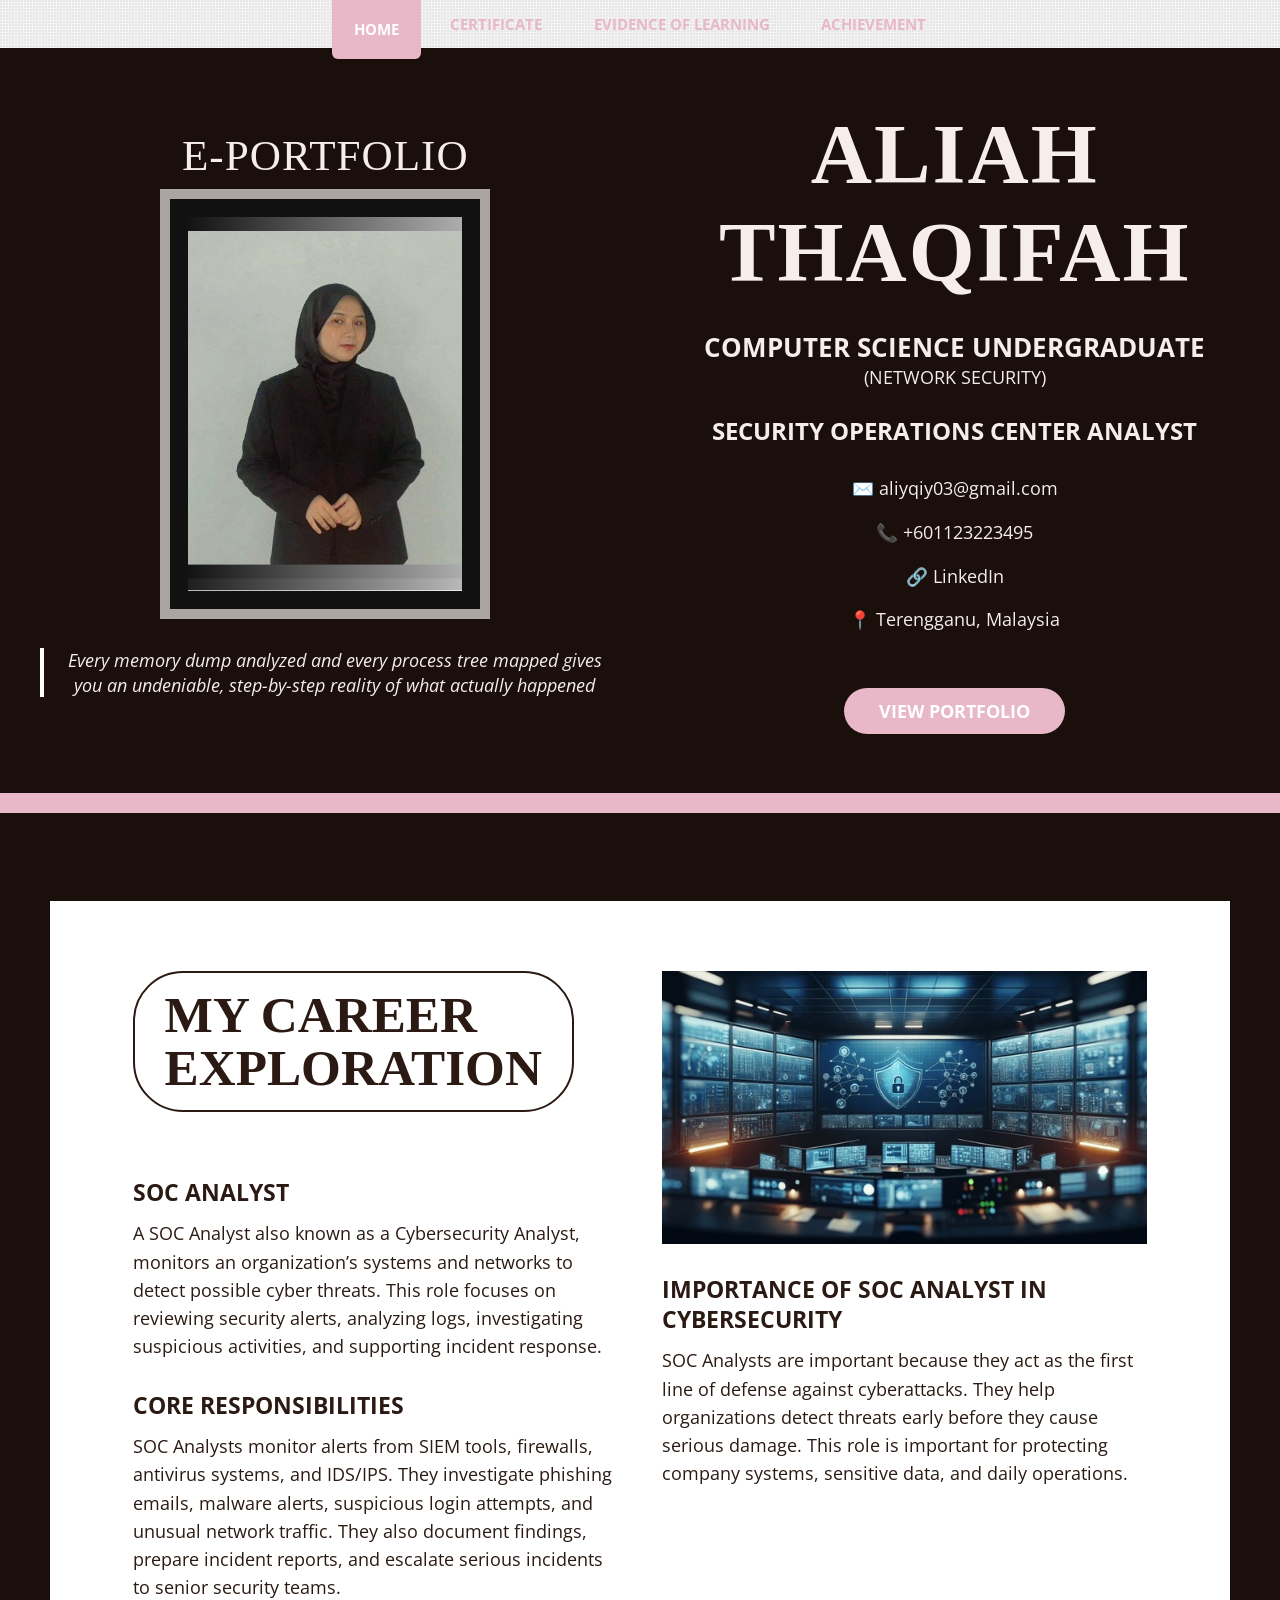
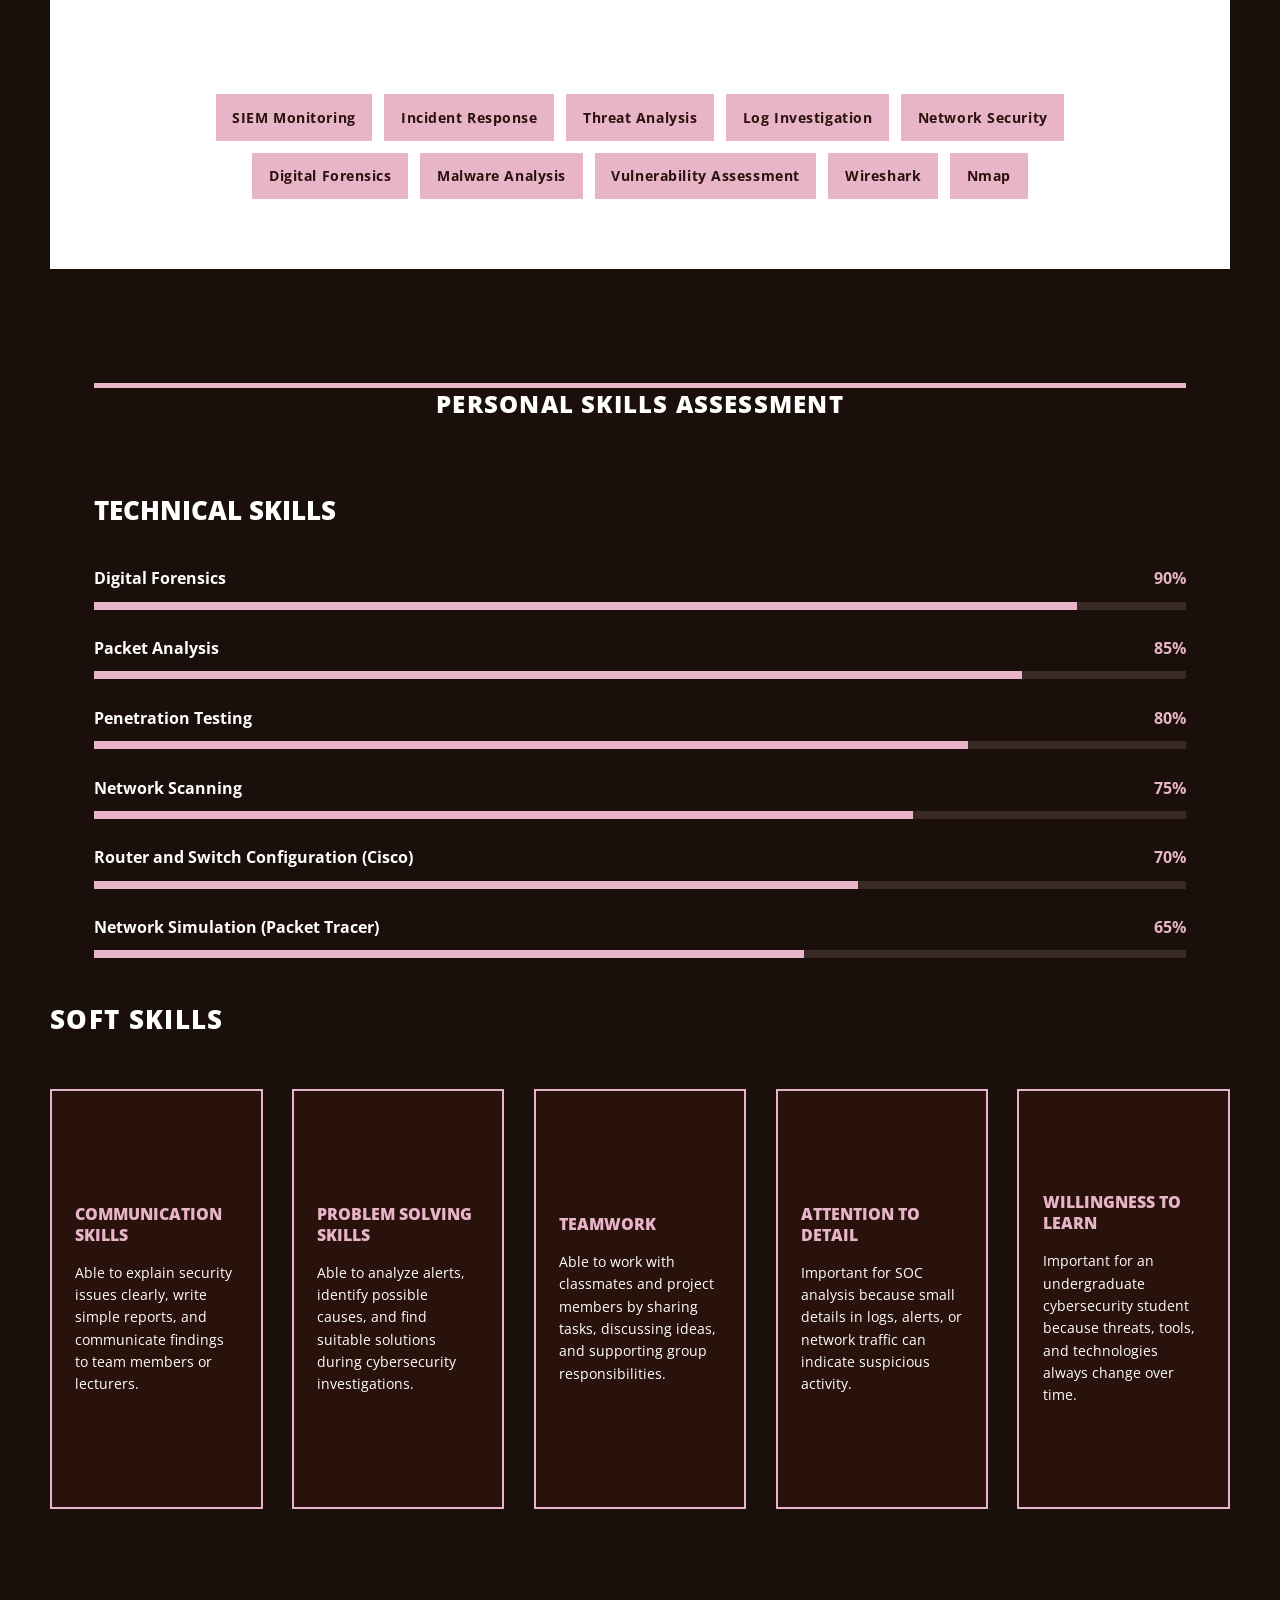
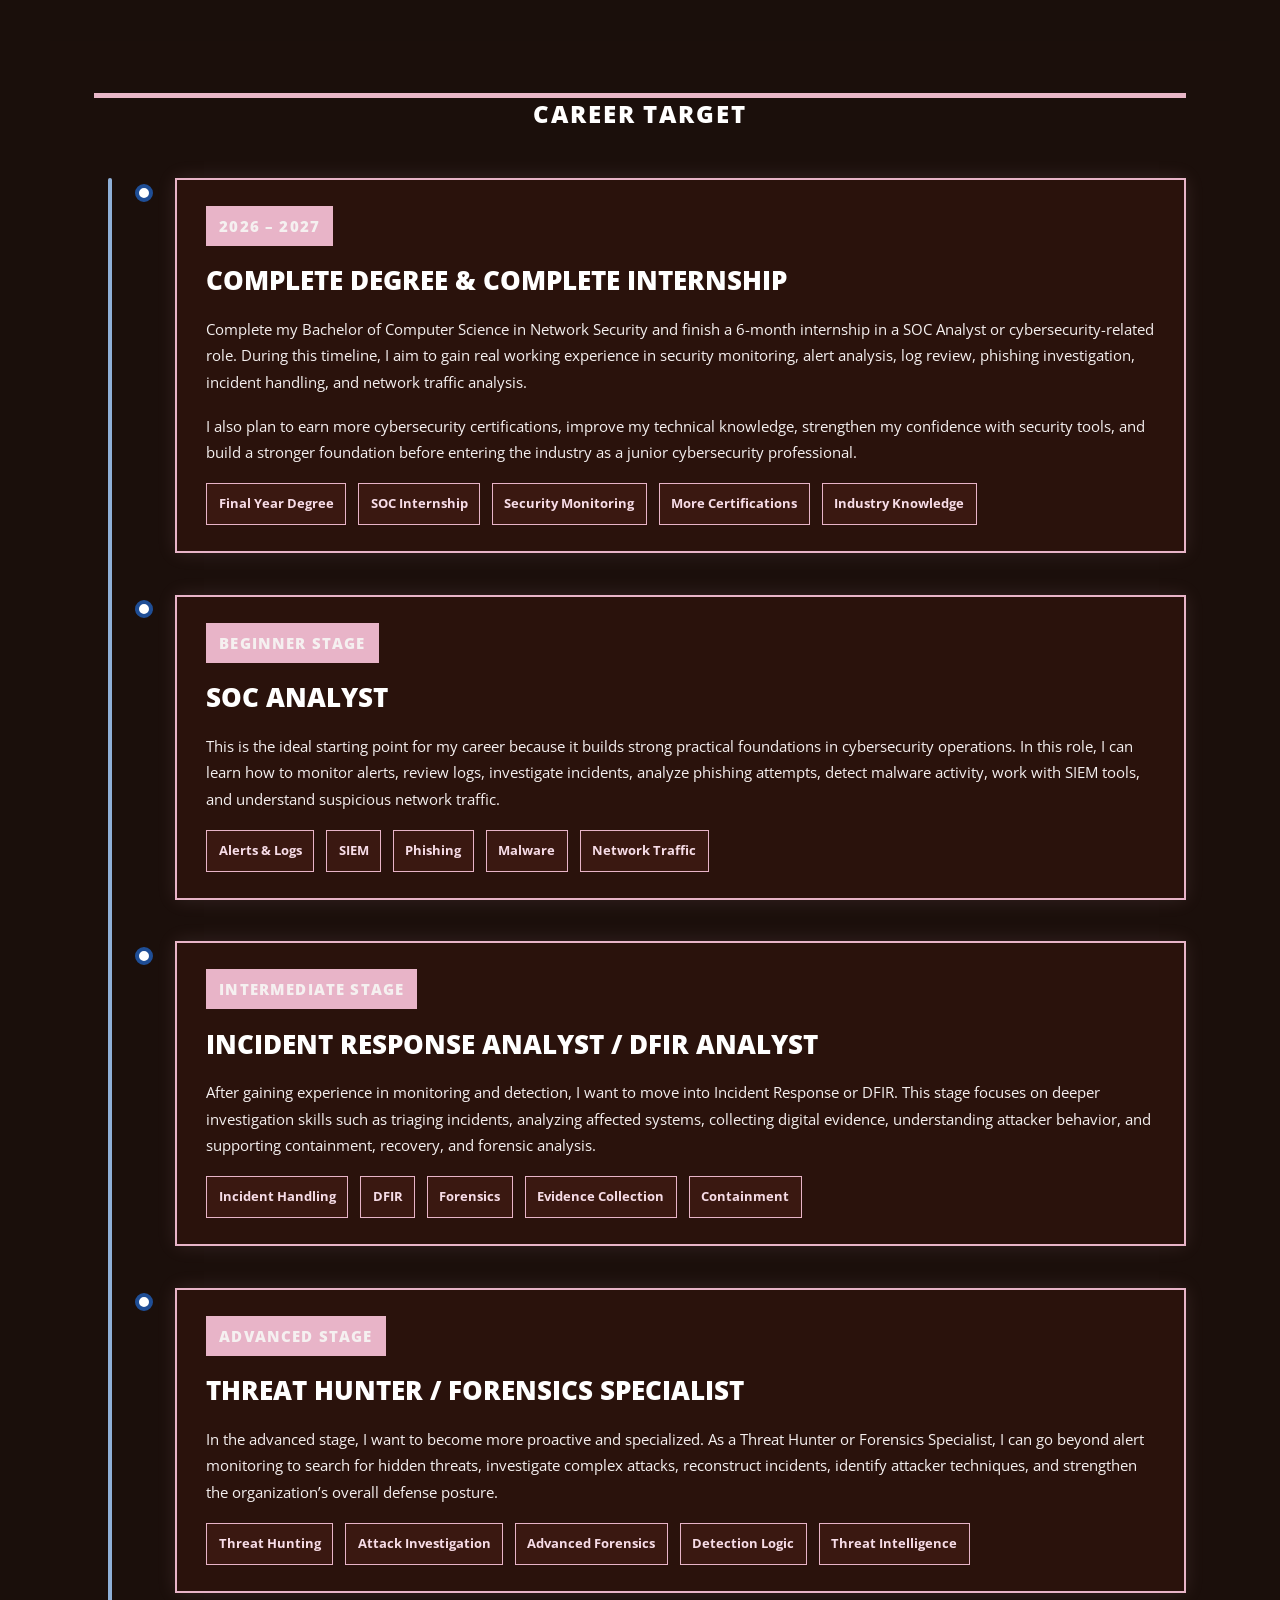
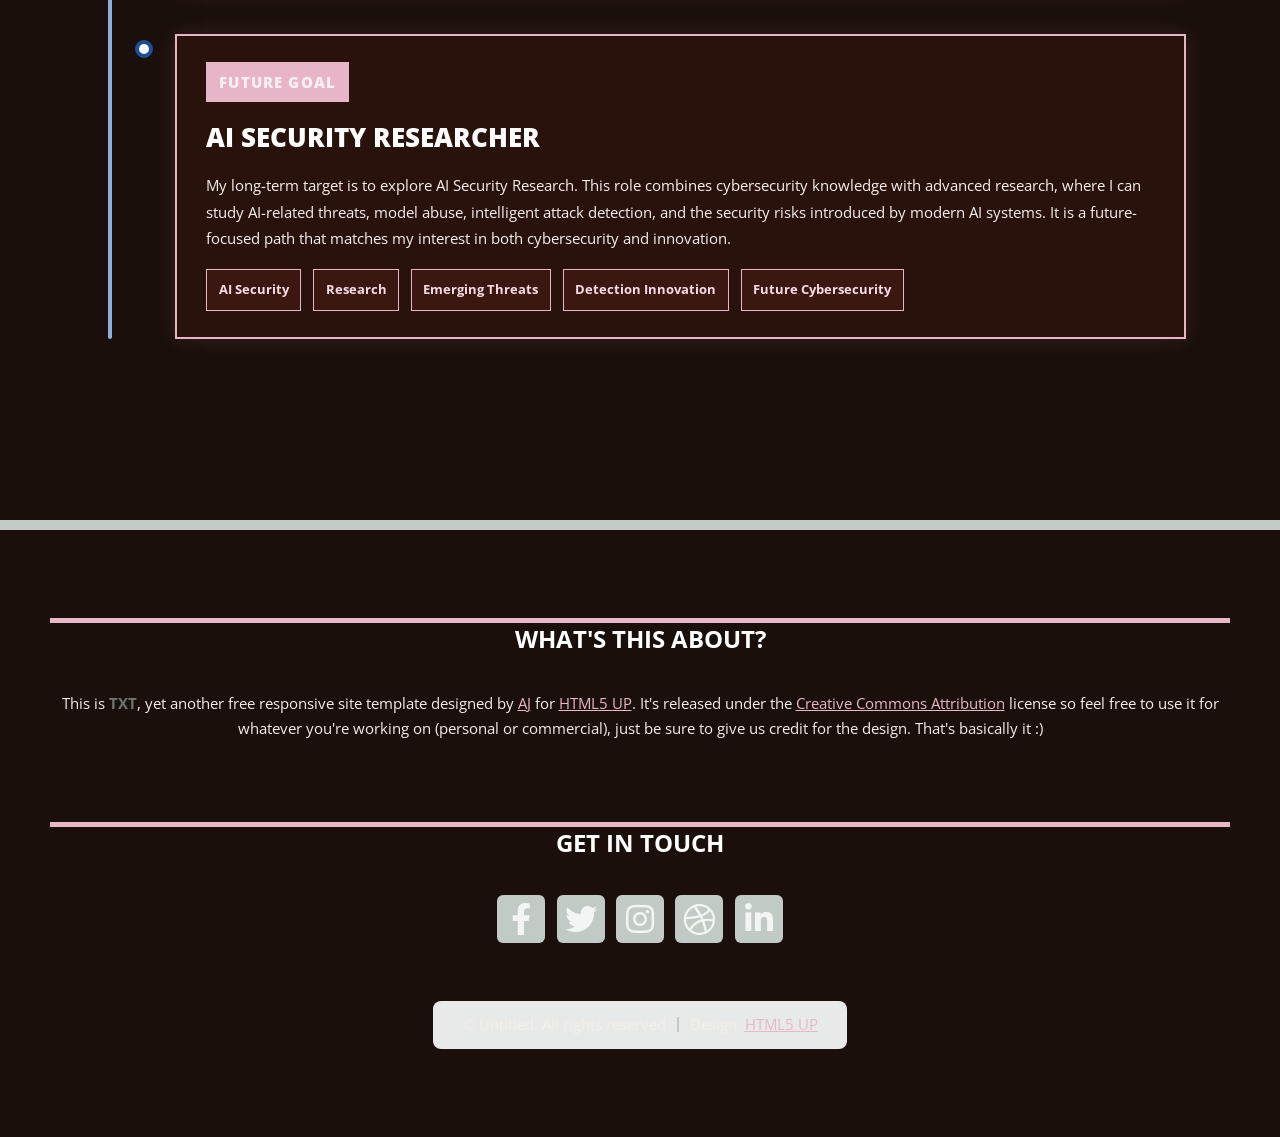
==== index.html @ 73fc47e1 "Update e-portfolio" ====
<!DOCTYPE HTML>
<!--
	TXT by HTML5 UP
	html5up.net | @ajlkn
	Free for personal and commercial use under the CCA 3.0 license (html5up.net/license)
-->
<html>
	<head>
		<title>TXT by HTML5 UP</title>
		<meta charset="utf-8" />
		<meta name="viewport" content="width=device-width, initial-scale=1, user-scalable=no" />
		<link rel="stylesheet" href="assets/css/main.css" />
	</head>
	<body class="homepage is-preload">
		<div id="page-wrapper">

			<!-- Header -->
				<header id="header">
					<div class="logo container">
						<div>
							<h1><a href="index.html" id="logo">TXT</a></h1>
							<p>A responsive site template by HTML5 UP</p>
						</div>
					</div>
				</header>

			<!-- Nav -->
<nav id="nav">
	<ul>
		<li class="current"><a href="index.html">Home</a></li>

		<li>
			<a href="#">Certificate</a>
			<ul>
				<li><a href="Cisco-cert.html">Cisco Cert</a></li>
				<li><a href="Cybersecurity-cert.html">Cybersecurity Cert</a></li>
				<li><a href="Other-cert.html">Other Cert</a></li>
			</ul>
		</li>

		<li><a href="left-sidebar.html">Evidence of Learning</a></li>
		<li><a href="Achievement.html">Achievement</a></li>
	</ul>
</nav>

<!-- Banner -->
<section id="banner" class="portfolio-cover">
	<div class="cover-container">

		<div class="cover-left">
			<p class="portfolio-label">E-PORTFOLIO</p>

			<div class="photo-frame">
				<img src="images/profile.png" alt="Aliah Thaqifah" class="profile-photo">
			</div>

			<p class="quote">
				Every memory dump analyzed and every process tree mapped gives you
				an undeniable, step-by-step reality of what actually happened
			</p>
		</div>

		<div class="cover-right">
			<h1>ALIAH<br>THAQIFAH</h1>

			<h2>Computer Science Undergraduate</h2>
			<p class="course">(Network Security)</p>

			<h3>Security Operations Center Analyst</h3>

			<div class="contact-list">
				<p>✉️ aliyqiy03@gmail.com</p>
				<p>📞 +601123223495</p>
				<p>🔗 LinkedIn</p>
				<p>📍 Terengganu, Malaysia</p>
			</div>

			<a href="#main" class="button scrolly view-btn">View Portfolio</a>
		</div>

	</div>
</section>

			<!-- Main -->
				<section id="main">
					<div class="container">
						<div class="row gtr-200">
							<div class="col-12">

								<!-- Highlight -->
									<!-- Career Exploration -->
<section class="career-exploration">
	<div class="career-left">
		<div class="career-title-box">
			<h2>MY CAREER<br>EXPLORATION</h2>
		</div>

		<h3>SOC ANALYST</h3>
		<p>
			A SOC Analyst also known as a Cybersecurity Analyst, monitors
			an organization’s systems and networks to detect possible cyber
			threats. This role focuses on reviewing security alerts, analyzing
			logs, investigating suspicious activities, and supporting incident
			response.
		</p>

		<h3>CORE RESPONSIBILITIES</h3>
		<p>
			SOC Analysts monitor alerts from SIEM tools, firewalls, antivirus
			systems, and IDS/IPS. They investigate phishing emails, malware
			alerts, suspicious login attempts, and unusual network traffic.
			They also document findings, prepare incident reports, and
			escalate serious incidents to senior security teams.
		</p>
	</div>

	<div class="career-right">
		<img src="images/career-exploration.png" alt="SOC Analyst Career Exploration" class="career-img">
		<h3>IMPORTANCE OF SOC ANALYST in Cybersecurity</h3>
		<p>
			SOC Analysts are important because they act as the first line of
			defense against cyberattacks. They help organizations detect
			threats early before they cause serious damage. This role is
			important for protecting company systems, sensitive data, and
			daily operations.
		</p>
		</div>
	<div class="soc-skill-tags">
	<span>SIEM Monitoring</span>
	<span>Incident Response</span>
	<span>Threat Analysis</span>
	<span>Log Investigation</span>
	<span>Network Security</span>
	<span>Digital Forensics</span>
	<span>Malware Analysis</span>
	<span>Vulnerability Assessment</span>
	<span>Wireshark</span>
	<span>Nmap</span>
</div>

</section>

							
<!-- Personal Skills Assessment -->
<section class="box features personal-skills-section">
	<h2 class="major"><span>Personal Skills Assessment</span></h2>

	<div class="technical-skills-box">
		<h3>Technical Skills</h3>

		<div class="skill-item">
			<div class="skill-title">
				<span>Digital Forensics</span>
				<span>90%</span>
			</div>
			<div class="skill-bar">
				<div class="skill-fill" style="width: 90%;"></div>
			</div>
		</div>

		<div class="skill-item">
			<div class="skill-title">
				<span>Packet Analysis</span>
				<span>85%</span>
			</div>
			<div class="skill-bar">
				<div class="skill-fill" style="width: 85%;"></div>
			</div>
		</div>

		<div class="skill-item">
			<div class="skill-title">
				<span>Penetration Testing</span>
				<span>80%</span>
			</div>
			<div class="skill-bar">
				<div class="skill-fill" style="width: 80%;"></div>
			</div>
		</div>

		<div class="skill-item">
			<div class="skill-title">
				<span>Network Scanning</span>
				<span>75%</span>
			</div>
			<div class="skill-bar">
				<div class="skill-fill" style="width: 75%;"></div>
			</div>
		</div>

		<div class="skill-item">
			<div class="skill-title">
				<span>Router and Switch Configuration (Cisco)</span>
				<span>70%</span>
			</div>
			<div class="skill-bar">
				<div class="skill-fill" style="width: 70%;"></div>
			</div>
		</div>

		<div class="skill-item">
			<div class="skill-title">
				<span>Network Simulation (Packet Tracer)</span>
				<span>65%</span>
			</div>
			<div class="skill-bar">
				<div class="skill-fill" style="width: 65%;"></div>
			</div>
		</div>
	</div>
</section>		


<!-- Soft Skills -->
<section class="soft-skills-section">
	<h3>Soft Skills</h3>

	<div class="soft-skills-grid">

		<div class="soft-skill-card">
			<h4>Communication Skills</h4>
			<p>Able to explain security issues clearly, write simple reports, and communicate findings to team members or lecturers.</p>
		</div>

		<div class="soft-skill-card">
			<h4>Problem Solving Skills</h4>
			<p>Able to analyze alerts, identify possible causes, and find suitable solutions during cybersecurity investigations.</p>
		</div>

		<div class="soft-skill-card">
			<h4>Teamwork</h4>
			<p>Able to work with classmates and project members by sharing tasks, discussing ideas, and supporting group responsibilities.</p>
		</div>

		<div class="soft-skill-card">
			<h4>Attention to Detail</h4>
			<p>Important for SOC analysis because small details in logs, alerts, or network traffic can indicate suspicious activity.</p>
		</div>

		<div class="soft-skill-card">
			<h4>Willingness to Learn</h4>
			<p>Important for an undergraduate cybersecurity student because threats, tools, and technologies always change over time.</p>
		</div>

	</div>
</section>						

												

											

				<!-- Career Target -->
<section class="career-target-section">
	<h2 class="major"><span>Career Target</span></h2>


	<div class="career-path">
        <div class="career-step">
	<div class="career-dot"></div>
	<div class="career-content">
		<p class="career-phase">2026 – 2027</p>
		<h3>Complete Degree & Complete Internship</h3>
		<p>
			Complete my Bachelor of Computer Science in Network Security and
			finish a 6-month internship in a SOC Analyst or cybersecurity-related
			role. During this timeline, I aim to gain real working experience in
			security monitoring, alert analysis, log review, phishing investigation,
			incident handling, and network traffic analysis.
		</p>

		<p>
			I also plan to earn more cybersecurity certifications, improve my
			technical knowledge, strengthen my confidence with security tools,
			and build a stronger foundation before entering the industry as a
			junior cybersecurity professional.
		</p>

		<div class="career-tags">
			<span>Final Year Degree</span>
			<span>SOC Internship</span>
			<span>Security Monitoring</span>
			<span>More Certifications</span>
			<span>Industry Knowledge</span>
		</div>
	</div>
</div>

		<div class="career-step">
			<div class="career-dot"></div>
			<div class="career-content">
				<p class="career-phase">BEGINNER STAGE</p>
				<h3>SOC Analyst</h3>
				<p>
					This is the ideal starting point for my career because it builds
					strong practical foundations in cybersecurity operations. In this
					role, I can learn how to monitor alerts, review logs, investigate
					incidents, analyze phishing attempts, detect malware activity,
					work with SIEM tools, and understand suspicious network traffic.
				</p>

				<div class="career-tags">
					<span>Alerts & Logs</span>
					<span>SIEM</span>
					<span>Phishing</span>
					<span>Malware</span>
					<span>Network Traffic</span>
				</div>
			</div>
		</div>

		<div class="career-step">
			<div class="career-dot"></div>
			<div class="career-content">
				<p class="career-phase">INTERMEDIATE STAGE</p>
				<h3>Incident Response Analyst / DFIR Analyst</h3>
				<p>
					After gaining experience in monitoring and detection, I want to
					move into Incident Response or DFIR. This stage focuses on deeper
					investigation skills such as triaging incidents, analyzing affected
					systems, collecting digital evidence, understanding attacker
					behavior, and supporting containment, recovery, and forensic
					analysis.
				</p>

				<div class="career-tags">
					<span>Incident Handling</span>
					<span>DFIR</span>
					<span>Forensics</span>
					<span>Evidence Collection</span>
					<span>Containment</span>
				</div>
			</div>
		</div>

		<div class="career-step">
			<div class="career-dot"></div>
			<div class="career-content">
				<p class="career-phase">ADVANCED STAGE</p>
				<h3>Threat Hunter / Forensics Specialist</h3>
				<p>
					In the advanced stage, I want to become more proactive and
					specialized. As a Threat Hunter or Forensics Specialist, I can go
					beyond alert monitoring to search for hidden threats, investigate
					complex attacks, reconstruct incidents, identify attacker techniques,
					and strengthen the organization’s overall defense posture.
				</p>

				<div class="career-tags">
					<span>Threat Hunting</span>
					<span>Attack Investigation</span>
					<span>Advanced Forensics</span>
					<span>Detection Logic</span>
					<span>Threat Intelligence</span>
				</div>
			</div>
		</div>

		<div class="career-step">
			<div class="career-dot"></div>
			<div class="career-content">
				<p class="career-phase">FUTURE GOAL</p>
				<h3>AI Security Researcher</h3>
				<p>
					My long-term target is to explore AI Security Research. This role
					combines cybersecurity knowledge with advanced research, where I can
					study AI-related threats, model abuse, intelligent attack detection,
					and the security risks introduced by modern AI systems. It is a future-focused
					path that matches my interest in both cybersecurity and innovation.
				</p>

				<div class="career-tags">
					<span>AI Security</span>
					<span>Research</span>
					<span>Emerging Threats</span>
					<span>Detection Innovation</span>
					<span>Future Cybersecurity</span>
				</div>
			</div>
		</div>

	</div>
</section>				

							</div>
						</div>
					</div>
				</section>								

			<!-- Footer -->
				<footer id="footer">
					<div class="container">
						<div class="row gtr-200">
							<div class="col-12">

								<!-- About -->
									<section>
										<h2 class="major"><span>What's this about?</span></h2>
										<p>
											This is <strong>TXT</strong>, yet another free responsive site template designed by
											<a href="https://twitter.com/ajlkn">AJ</a> for <a href="http://html5up.net">HTML5 UP</a>. It's released under the
											<a href="http://html5up.net/license/">Creative Commons Attribution</a> license so feel free to use it for
											whatever you're working on (personal or commercial), just be sure to give us credit for the design.
											That's basically it :)
										</p>
									</section>

							</div>
							<div class="col-12">

								<!-- Contact -->
									<section>
										<h2 class="major"><span>Get in touch</span></h2>
										<ul class="contact">
											<li><a class="icon brands fa-facebook-f" href="#"><span class="label">Facebook</span></a></li>
											<li><a class="icon brands fa-twitter" href="#"><span class="label">Twitter</span></a></li>
											<li><a class="icon brands fa-instagram" href="#"><span class="label">Instagram</span></a></li>
											<li><a class="icon brands fa-dribbble" href="#"><span class="label">Dribbble</span></a></li>
											<li><a class="icon brands fa-linkedin-in" href="#"><span class="label">LinkedIn</span></a></li>
										</ul>
									</section>

							</div>
						</div>

						<!-- Copyright -->
							<div id="copyright">
								<ul class="menu">
									<li>&copy; Untitled. All rights reserved</li><li>Design: <a href="http://html5up.net">HTML5 UP</a></li>
								</ul>
							</div>

					</div>
				</footer>

		</div>

		<!-- Scripts -->
			<script src="assets/js/jquery.min.js"></script>
<script src="assets/js/jquery.dropotron.min.js"></script>
<script src="assets/js/jquery.scrolly.min.js"></script>
<script src="assets/js/browser.min.js"></script>
<script src="assets/js/breakpoints.min.js"></script>
<script src="assets/js/util.js"></script>
<script src="assets/js/main.js"></script>

<script>
	window.addEventListener("scroll", function () {
		document.querySelectorAll(".dropotron").forEach(function (menu) {
			menu.style.display = "none";
		});
	});
</script>


	</body>
</html>
---- assets/css/main.css ----
@import url("fontawesome-all.min.css");
@import url("https://fonts.googleapis.com/css?family=Open+Sans:400,400italic,700,700italic|Open+Sans+Condensed:700");

/*
	TXT by HTML5 UP
	html5up.net | @ajlkn
	Free for personal and commercial use under the CCA 3.0 license (html5up.net/license)
*/

html, body, div, span, applet, object,
iframe, h1, h2, h3, h4, h5, h6, p, blockquote,
pre, a, abbr, acronym, address, big, cite,
code, del, dfn, em, img, ins, kbd, q, s, samp,
small, strike, strong, sub, sup, tt, var, b,
u, i, center, dl, dt, dd, ol, ul, li, fieldset,
form, label, legend, table, caption, tbody,
tfoot, thead, tr, th, td, article, aside,
canvas, details, embed, figure, figcaption,
footer, header, hgroup, menu, nav, output, ruby,
section, summary, time, mark, audio, video {
	margin: 0;
	padding: 0;
	border: 0;
	font-size: 100%;
	font: inherit;
	vertical-align: baseline;}

article, aside, details, figcaption, figure,
footer, header, hgroup, menu, nav, section {
	display: block;}

body {
	line-height: 1;
}

ol, ul {
	list-style: none;
}

blockquote, q {
	quotes: none;
}

	blockquote:before, blockquote:after, q:before, q:after {
		content: '';
		content: none;
	}

table {
	border-collapse: collapse;
	border-spacing: 0;
}

body {
	-webkit-text-size-adjust: none;
}

mark {
	background-color: transparent;
	color: inherit;
}

input::-moz-focus-inner {
	border: 0;
	padding: 0;
}

input, select, textarea {
	-moz-appearance: none;
	-webkit-appearance: none;
	-ms-appearance: none;
	appearance: none;
}

/* Basic */

	html {
		box-sizing: border-box;
	}

	*, *:before, *:after {
		box-sizing: inherit;
	}

	body {
		background: #f2f5f3;
	}

		body.is-preload *, body.is-preload *:before, body.is-preload *:after {
			-moz-animation: none !important;
			-webkit-animation: none !important;
			-ms-animation: none !important;
			animation: none !important;
			-moz-transition: none !important;
			-webkit-transition: none !important;
			-ms-transition: none !important;
			transition: none !important;
		}

	body, input, textarea, select {
		font-family: 'Open Sans', sans-serif;
		font-weight: 400;
		color: #6b7770;
		font-size: 13pt;
		line-height: 2em;
	}

	h1, h2, h3, h4, h5, h6 {
		font-family: 'Open Sans Condensed', sans-serif;
		font-weight: 700;
		text-transform: uppercase;
		color: #6b7770;
		margin: 0 0 0.5em 0;
		line-height: 1.3;
	}

	h1 a, h2 a, h3 a, h4 a, h5 a, h6 a {
		text-decoration: none;
		color: inherit;
	}

	h2 {
		font-size: 1.65em;
	}

		h2.major {
			border-top: solid 5px #e7eae8;
			font-size: 1.65em;
			text-align: center;
			margin: 0 0 3em 0;
			top: 0.775em;
		}

			h2.major span {
				background: #fff;
				display: inline-block;
				top: -0.775em;
				padding: 0 1.25em 0 1.25em;
			}

	h3, h4 {
		font-size: 1.25em;
	}

	a {
		color: #006376;
		text-decoration: underline;
	}

		a:hover {
			text-decoration: none;
		}

	b, strong {
		font-weight: 700;
		color: #6b7770;
	}

	i, em {
		font-style: italic;
	}

	br.clear {
		clear: both;
	}

	sub {
		top: 0.5em;
		font-size: 0.8em;
	}

	sup {
		top: -0.5em;
		font-size: 0.8em;
	}

	hr {
		border: 0;
		border-top: solid 2px #E7EAE8;
		margin: 0 0 3em 0;
	}

	blockquote {
		border-left: solid 5px #E7EAE8;
		padding: 1em 0 1em 1.5em;
		font-style: italic;
	}

	p, ul, ol, dl, table {
		margin-bottom: 3em;
	}

/* Section/Article */

	section, article {
		margin-bottom: 6em;
	}

		section > :last-child, section:last-child, article > :last-child, article:last-child {
			margin-bottom: 0;
		}

	header > p {
		display: block;
		font-family: 'Open Sans Condensed', sans-serif;
		font-weight: 700;
		text-transform: uppercase;
		color: #c1cac5;
	}

/* Container */

	.container {
		margin: 0 auto;
		max-width: 100%;
		width: 64em;
	}

		@media screen and (max-width: 1680px) {

			.container {
				width: 75em;
			}

		}

		@media screen and (max-width: 1280px) {

			.container {
				width: calc(100% - 100px);
			}

		}

		@media screen and (max-width: 980px) {

			.container {
				width: calc(100% - 100px);
			}

		}

		@media screen and (max-width: 736px) {

			.container {
				width: calc(100% - 40px);
			}

		}

		@media screen and (max-width: 360px) {

			.container {
				width: calc(100% - 30px);
			}

		}

/* Row */

	.row {
		display: flex;
		flex-wrap: wrap;
		box-sizing: border-box;
		align-items: stretch;
	}

		.row > * {
			box-sizing: border-box;
		}

		.row.gtr-uniform > * > :last-child {
			margin-bottom: 0;
		}

		.row.aln-left {
			justify-content: flex-start;
		}

		.row.aln-center {
			justify-content: center;
		}

		.row.aln-right {
			justify-content: flex-end;
		}

		.row.aln-top {
			align-items: flex-start;
		}

		.row.aln-middle {
			align-items: center;
		}

		.row.aln-bottom {
			align-items: flex-end;
		}

		.row > .imp {
			order: -1;
		}

		.row > .col-1 {
			width: 8.33333%;
		}

		.row > .off-1 {
			margin-left: 8.33333%;
		}

		.row > .col-2 {
			width: 16.66667%;
		}

		.row > .off-2 {
			margin-left: 16.66667%;
		}

		.row > .col-3 {
			width: 25%;
		}

		.row > .off-3 {
			margin-left: 25%;
		}

		.row > .col-4 {
			width: 33.33333%;
		}

		.row > .off-4 {
			margin-left: 33.33333%;
		}

		.row > .col-5 {
			width: 41.66667%;
		}

		.row > .off-5 {
			margin-left: 41.66667%;
		}

		.row > .col-6 {
			width: 50%;
		}

		.row > .off-6 {
			margin-left: 50%;
		}

		.row > .col-7 {
			width: 58.33333%;
		}

		.row > .off-7 {
			margin-left: 58.33333%;
		}

		.row > .col-8 {
			width: 66.66667%;
		}

		.row > .off-8 {
			margin-left: 66.66667%;
		}

		.row > .col-9 {
			width: 75%;
		}

		.row > .off-9 {
			margin-left: 75%;
		}

		.row > .col-10 {
			width: 83.33333%;
		}

		.row > .off-10 {
			margin-left: 83.33333%;
		}

		.row > .col-11 {
			width: 91.66667%;
		}

		.row > .off-11 {
			margin-left: 91.66667%;
		}

		.row > .col-12 {
			width: 100%;
		}

		.row > .off-12 {
			margin-left: 100%;
		}

		.row.gtr-0 {
			margin-top: 0px;
			margin-left: 0px;
		}

			.row.gtr-0 > * {
				padding: 0px 0 0 0px;
			}

			.row.gtr-0.gtr-uniform {
				margin-top: 0px;
			}

				.row.gtr-0.gtr-uniform > * {
					padding-top: 0px;
				}

		.row.gtr-25 {
			margin-top: -12.5px;
			margin-left: -12.5px;
		}

			.row.gtr-25 > * {
				padding: 12.5px 0 0 12.5px;
			}

			.row.gtr-25.gtr-uniform {
				margin-top: -12.5px;
			}

				.row.gtr-25.gtr-uniform > * {
					padding-top: 12.5px;
				}

		.row.gtr-50 {
			margin-top: -25px;
			margin-left: -25px;
		}

			.row.gtr-50 > * {
				padding: 25px 0 0 25px;
			}

			.row.gtr-50.gtr-uniform {
				margin-top: -25px;
			}

				.row.gtr-50.gtr-uniform > * {
					padding-top: 25px;
				}

		.row {
			margin-top: -50px;
			margin-left: -50px;
		}

			.row > * {
				padding: 50px 0 0 50px;
			}

			.row.gtr-uniform {
				margin-top: -50px;
			}

				.row.gtr-uniform > * {
					padding-top: 50px;
				}

		.row.gtr-150 {
			margin-top: -75px;
			margin-left: -75px;
		}

			.row.gtr-150 > * {
				padding: 75px 0 0 75px;
			}

			.row.gtr-150.gtr-uniform {
				margin-top: -75px;
			}

				.row.gtr-150.gtr-uniform > * {
					padding-top: 75px;
				}

		.row.gtr-200 {
			margin-top: -100px;
			margin-left: -100px;
		}

			.row.gtr-200 > * {
				padding: 100px 0 0 100px;
			}

			.row.gtr-200.gtr-uniform {
				margin-top: -100px;
			}

				.row.gtr-200.gtr-uniform > * {
					padding-top: 100px;
				}

		@media screen and (max-width: 1680px) {

			.row {
				display: flex;
				flex-wrap: wrap;
				box-sizing: border-box;
				align-items: stretch;
			}

				.row > * {
					box-sizing: border-box;
				}

				.row.gtr-uniform > * > :last-child {
					margin-bottom: 0;
				}

				.row.aln-left {
					justify-content: flex-start;
				}

				.row.aln-center {
					justify-content: center;
				}

				.row.aln-right {
					justify-content: flex-end;
				}

				.row.aln-top {
					align-items: flex-start;
				}

				.row.aln-middle {
					align-items: center;
				}

				.row.aln-bottom {
					align-items: flex-end;
				}

				.row > .imp-xlarge {
					order: -1;
				}

				.row > .col-1-xlarge {
					width: 8.33333%;
				}

				.row > .off-1-xlarge {
					margin-left: 8.33333%;
				}

				.row > .col-2-xlarge {
					width: 16.66667%;
				}

				.row > .off-2-xlarge {
					margin-left: 16.66667%;
				}

				.row > .col-3-xlarge {
					width: 25%;
				}

				.row > .off-3-xlarge {
					margin-left: 25%;
				}

				.row > .col-4-xlarge {
					width: 33.33333%;
				}

				.row > .off-4-xlarge {
					margin-left: 33.33333%;
				}

				.row > .col-5-xlarge {
					width: 41.66667%;
				}

				.row > .off-5-xlarge {
					margin-left: 41.66667%;
				}

				.row > .col-6-xlarge {
					width: 50%;
				}

				.row > .off-6-xlarge {
					margin-left: 50%;
				}

				.row > .col-7-xlarge {
					width: 58.33333%;
				}

				.row > .off-7-xlarge {
					margin-left: 58.33333%;
				}

				.row > .col-8-xlarge {
					width: 66.66667%;
				}

				.row > .off-8-xlarge {
					margin-left: 66.66667%;
				}

				.row > .col-9-xlarge {
					width: 75%;
				}

				.row > .off-9-xlarge {
					margin-left: 75%;
				}

				.row > .col-10-xlarge {
					width: 83.33333%;
				}

				.row > .off-10-xlarge {
					margin-left: 83.33333%;
				}

				.row > .col-11-xlarge {
					width: 91.66667%;
				}

				.row > .off-11-xlarge {
					margin-left: 91.66667%;
				}

				.row > .col-12-xlarge {
					width: 100%;
				}

				.row > .off-12-xlarge {
					margin-left: 100%;
				}

				.row.gtr-0 {
					margin-top: 0px;
					margin-left: 0px;
				}

					.row.gtr-0 > * {
						padding: 0px 0 0 0px;
					}

					.row.gtr-0.gtr-uniform {
						margin-top: 0px;
					}

						.row.gtr-0.gtr-uniform > * {
							padding-top: 0px;
						}

				.row.gtr-25 {
					margin-top: -12.5px;
					margin-left: -12.5px;
				}

					.row.gtr-25 > * {
						padding: 12.5px 0 0 12.5px;
					}

					.row.gtr-25.gtr-uniform {
						margin-top: -12.5px;
					}

						.row.gtr-25.gtr-uniform > * {
							padding-top: 12.5px;
						}

				.row.gtr-50 {
					margin-top: -25px;
					margin-left: -25px;
				}

					.row.gtr-50 > * {
						padding: 25px 0 0 25px;
					}

					.row.gtr-50.gtr-uniform {
						margin-top: -25px;
					}

						.row.gtr-50.gtr-uniform > * {
							padding-top: 25px;
						}

				.row {
					margin-top: -50px;
					margin-left: -50px;
				}

					.row > * {
						padding: 50px 0 0 50px;
					}

					.row.gtr-uniform {
						margin-top: -50px;
					}

						.row.gtr-uniform > * {
							padding-top: 50px;
						}

				.row.gtr-150 {
					margin-top: -75px;
					margin-left: -75px;
				}

					.row.gtr-150 > * {
						padding: 75px 0 0 75px;
					}

					.row.gtr-150.gtr-uniform {
						margin-top: -75px;
					}

						.row.gtr-150.gtr-uniform > * {
							padding-top: 75px;
						}

				.row.gtr-200 {
					margin-top: -100px;
					margin-left: -100px;
				}

					.row.gtr-200 > * {
						padding: 100px 0 0 100px;
					}

					.row.gtr-200.gtr-uniform {
						margin-top: -100px;
					}

						.row.gtr-200.gtr-uniform > * {
							padding-top: 100px;
						}

		}

		@media screen and (max-width: 1280px) {

			.row {
				display: flex;
				flex-wrap: wrap;
				box-sizing: border-box;
				align-items: stretch;
			}

				.row > * {
					box-sizing: border-box;
				}

				.row.gtr-uniform > * > :last-child {
					margin-bottom: 0;
				}

				.row.aln-left {
					justify-content: flex-start;
				}

				.row.aln-center {
					justify-content: center;
				}

				.row.aln-right {
					justify-content: flex-end;
				}

				.row.aln-top {
					align-items: flex-start;
				}

				.row.aln-middle {
					align-items: center;
				}

				.row.aln-bottom {
					align-items: flex-end;
				}

				.row > .imp-large {
					order: -1;
				}

				.row > .col-1-large {
					width: 8.33333%;
				}

				.row > .off-1-large {
					margin-left: 8.33333%;
				}

				.row > .col-2-large {
					width: 16.66667%;
				}

				.row > .off-2-large {
					margin-left: 16.66667%;
				}

				.row > .col-3-large {
					width: 25%;
				}

				.row > .off-3-large {
					margin-left: 25%;
				}

				.row > .col-4-large {
					width: 33.33333%;
				}

				.row > .off-4-large {
					margin-left: 33.33333%;
				}

				.row > .col-5-large {
					width: 41.66667%;
				}

				.row > .off-5-large {
					margin-left: 41.66667%;
				}

				.row > .col-6-large {
					width: 50%;
				}

				.row > .off-6-large {
					margin-left: 50%;
				}

				.row > .col-7-large {
					width: 58.33333%;
				}

				.row > .off-7-large {
					margin-left: 58.33333%;
				}

				.row > .col-8-large {
					width: 66.66667%;
				}

				.row > .off-8-large {
					margin-left: 66.66667%;
				}

				.row > .col-9-large {
					width: 75%;
				}

				.row > .off-9-large {
					margin-left: 75%;
				}

				.row > .col-10-large {
					width: 83.33333%;
				}

				.row > .off-10-large {
					margin-left: 83.33333%;
				}

				.row > .col-11-large {
					width: 91.66667%;
				}

				.row > .off-11-large {
					margin-left: 91.66667%;
				}

				.row > .col-12-large {
					width: 100%;
				}

				.row > .off-12-large {
					margin-left: 100%;
				}

				.row.gtr-0 {
					margin-top: 0px;
					margin-left: 0px;
				}

					.row.gtr-0 > * {
						padding: 0px 0 0 0px;
					}

					.row.gtr-0.gtr-uniform {
						margin-top: 0px;
					}

						.row.gtr-0.gtr-uniform > * {
							padding-top: 0px;
						}

				.row.gtr-25 {
					margin-top: -10px;
					margin-left: -10px;
				}

					.row.gtr-25 > * {
						padding: 10px 0 0 10px;
					}

					.row.gtr-25.gtr-uniform {
						margin-top: -10px;
					}

						.row.gtr-25.gtr-uniform > * {
							padding-top: 10px;
						}

				.row.gtr-50 {
					margin-top: -20px;
					margin-left: -20px;
				}

					.row.gtr-50 > * {
						padding: 20px 0 0 20px;
					}

					.row.gtr-50.gtr-uniform {
						margin-top: -20px;
					}

						.row.gtr-50.gtr-uniform > * {
							padding-top: 20px;
						}

				.row {
					margin-top: -40px;
					margin-left: -40px;
				}

					.row > * {
						padding: 40px 0 0 40px;
					}

					.row.gtr-uniform {
						margin-top: -40px;
					}

						.row.gtr-uniform > * {
							padding-top: 40px;
						}

				.row.gtr-150 {
					margin-top: -60px;
					margin-left: -60px;
				}

					.row.gtr-150 > * {
						padding: 60px 0 0 60px;
					}

					.row.gtr-150.gtr-uniform {
						margin-top: -60px;
					}

						.row.gtr-150.gtr-uniform > * {
							padding-top: 60px;
						}

				.row.gtr-200 {
					margin-top: -80px;
					margin-left: -80px;
				}

					.row.gtr-200 > * {
						padding: 80px 0 0 80px;
					}

					.row.gtr-200.gtr-uniform {
						margin-top: -80px;
					}

						.row.gtr-200.gtr-uniform > * {
							padding-top: 80px;
						}

		}

		@media screen and (max-width: 980px) {

			.row {
				display: flex;
				flex-wrap: wrap;
				box-sizing: border-box;
				align-items: stretch;
			}

				.row > * {
					box-sizing: border-box;
				}

				.row.gtr-uniform > * > :last-child {
					margin-bottom: 0;
				}

				.row.aln-left {
					justify-content: flex-start;
				}

				.row.aln-center {
					justify-content: center;
				}

				.row.aln-right {
					justify-content: flex-end;
				}

				.row.aln-top {
					align-items: flex-start;
				}

				.row.aln-middle {
					align-items: center;
				}

				.row.aln-bottom {
					align-items: flex-end;
				}

				.row > .imp-medium {
					order: -1;
				}

				.row > .col-1-medium {
					width: 8.33333%;
				}

				.row > .off-1-medium {
					margin-left: 8.33333%;
				}

				.row > .col-2-medium {
					width: 16.66667%;
				}

				.row > .off-2-medium {
					margin-left: 16.66667%;
				}

				.row > .col-3-medium {
					width: 25%;
				}

				.row > .off-3-medium {
					margin-left: 25%;
				}

				.row > .col-4-medium {
					width: 33.33333%;
				}

				.row > .off-4-medium {
					margin-left: 33.33333%;
				}

				.row > .col-5-medium {
					width: 41.66667%;
				}

				.row > .off-5-medium {
					margin-left: 41.66667%;
				}

				.row > .col-6-medium {
					width: 50%;
				}

				.row > .off-6-medium {
					margin-left: 50%;
				}

				.row > .col-7-medium {
					width: 58.33333%;
				}

				.row > .off-7-medium {
					margin-left: 58.33333%;
				}

				.row > .col-8-medium {
					width: 66.66667%;
				}

				.row > .off-8-medium {
					margin-left: 66.66667%;
				}

				.row > .col-9-medium {
					width: 75%;
				}

				.row > .off-9-medium {
					margin-left: 75%;
				}

				.row > .col-10-medium {
					width: 83.33333%;
				}

				.row > .off-10-medium {
					margin-left: 83.33333%;
				}

				.row > .col-11-medium {
					width: 91.66667%;
				}

				.row > .off-11-medium {
					margin-left: 91.66667%;
				}

				.row > .col-12-medium {
					width: 100%;
				}

				.row > .off-12-medium {
					margin-left: 100%;
				}

				.row.gtr-0 {
					margin-top: 0px;
					margin-left: 0px;
				}

					.row.gtr-0 > * {
						padding: 0px 0 0 0px;
					}

					.row.gtr-0.gtr-uniform {
						margin-top: 0px;
					}

						.row.gtr-0.gtr-uniform > * {
							padding-top: 0px;
						}

				.row.gtr-25 {
					margin-top: -12.5px;
					margin-left: -12.5px;
				}

					.row.gtr-25 > * {
						padding: 12.5px 0 0 12.5px;
					}

					.row.gtr-25.gtr-uniform {
						margin-top: -12.5px;
					}

						.row.gtr-25.gtr-uniform > * {
							padding-top: 12.5px;
						}

				.row.gtr-50 {
					margin-top: -25px;
					margin-left: -25px;
				}

					.row.gtr-50 > * {
						padding: 25px 0 0 25px;
					}

					.row.gtr-50.gtr-uniform {
						margin-top: -25px;
					}

						.row.gtr-50.gtr-uniform > * {
							padding-top: 25px;
						}

				.row {
					margin-top: -50px;
					margin-left: -50px;
				}

					.row > * {
						padding: 50px 0 0 50px;
					}

					.row.gtr-uniform {
						margin-top: -50px;
					}

						.row.gtr-uniform > * {
							padding-top: 50px;
						}

				.row.gtr-150 {
					margin-top: -75px;
					margin-left: -75px;
				}

					.row.gtr-150 > * {
						padding: 75px 0 0 75px;
					}

					.row.gtr-150.gtr-uniform {
						margin-top: -75px;
					}

						.row.gtr-150.gtr-uniform > * {
							padding-top: 75px;
						}

				.row.gtr-200 {
					margin-top: -100px;
					margin-left: -100px;
				}

					.row.gtr-200 > * {
						padding: 100px 0 0 100px;
					}

					.row.gtr-200.gtr-uniform {
						margin-top: -100px;
					}

						.row.gtr-200.gtr-uniform > * {
							padding-top: 100px;
						}

		}

		@media screen and (max-width: 736px) {

			.row {
				display: flex;
				flex-wrap: wrap;
				box-sizing: border-box;
				align-items: stretch;
			}

				.row > * {
					box-sizing: border-box;
				}

				.row.gtr-uniform > * > :last-child {
					margin-bottom: 0;
				}

				.row.aln-left {
					justify-content: flex-start;
				}

				.row.aln-center {
					justify-content: center;
				}

				.row.aln-right {
					justify-content: flex-end;
				}

				.row.aln-top {
					align-items: flex-start;
				}

				.row.aln-middle {
					align-items: center;
				}

				.row.aln-bottom {
					align-items: flex-end;
				}

				.row > .imp-small {
					order: -1;
				}

				.row > .col-1-small {
					width: 8.33333%;
				}

				.row > .off-1-small {
					margin-left: 8.33333%;
				}

				.row > .col-2-small {
					width: 16.66667%;
				}

				.row > .off-2-small {
					margin-left: 16.66667%;
				}

				.row > .col-3-small {
					width: 25%;
				}

				.row > .off-3-small {
					margin-left: 25%;
				}

				.row > .col-4-small {
					width: 33.33333%;
				}

				.row > .off-4-small {
					margin-left: 33.33333%;
				}

				.row > .col-5-small {
					width: 41.66667%;
				}

				.row > .off-5-small {
					margin-left: 41.66667%;
				}

				.row > .col-6-small {
					width: 50%;
				}

				.row > .off-6-small {
					margin-left: 50%;
				}

				.row > .col-7-small {
					width: 58.33333%;
				}

				.row > .off-7-small {
					margin-left: 58.33333%;
				}

				.row > .col-8-small {
					width: 66.66667%;
				}

				.row > .off-8-small {
					margin-left: 66.66667%;
				}

				.row > .col-9-small {
					width: 75%;
				}

				.row > .off-9-small {
					margin-left: 75%;
				}

				.row > .col-10-small {
					width: 83.33333%;
				}

				.row > .off-10-small {
					margin-left: 83.33333%;
				}

				.row > .col-11-small {
					width: 91.66667%;
				}

				.row > .off-11-small {
					margin-left: 91.66667%;
				}

				.row > .col-12-small {
					width: 100%;
				}

				.row > .off-12-small {
					margin-left: 100%;
				}

				.row.gtr-0 {
					margin-top: 0px;
					margin-left: 0px;
				}

					.row.gtr-0 > * {
						padding: 0px 0 0 0px;
					}

					.row.gtr-0.gtr-uniform {
						margin-top: 0px;
					}

						.row.gtr-0.gtr-uniform > * {
							padding-top: 0px;
						}

				.row.gtr-25 {
					margin-top: -5px;
					margin-left: -5px;
				}

					.row.gtr-25 > * {
						padding: 5px 0 0 5px;
					}

					.row.gtr-25.gtr-uniform {
						margin-top: -5px;
					}

						.row.gtr-25.gtr-uniform > * {
							padding-top: 5px;
						}

				.row.gtr-50 {
					margin-top: -10px;
					margin-left: -10px;
				}

					.row.gtr-50 > * {
						padding: 10px 0 0 10px;
					}

					.row.gtr-50.gtr-uniform {
						margin-top: -10px;
					}

						.row.gtr-50.gtr-uniform > * {
							padding-top: 10px;
						}

				.row {
					margin-top: -20px;
					margin-left: -20px;
				}

					.row > * {
						padding: 20px 0 0 20px;
					}

					.row.gtr-uniform {
						margin-top: -20px;
					}

						.row.gtr-uniform > * {
							padding-top: 20px;
						}

				.row.gtr-150 {
					margin-top: -30px;
					margin-left: -30px;
				}

					.row.gtr-150 > * {
						padding: 30px 0 0 30px;
					}

					.row.gtr-150.gtr-uniform {
						margin-top: -30px;
					}

						.row.gtr-150.gtr-uniform > * {
							padding-top: 30px;
						}

				.row.gtr-200 {
					margin-top: -40px;
					margin-left: -40px;
				}

					.row.gtr-200 > * {
						padding: 40px 0 0 40px;
					}

					.row.gtr-200.gtr-uniform {
						margin-top: -40px;
					}

						.row.gtr-200.gtr-uniform > * {
							padding-top: 40px;
						}

		}

		@media screen and (max-width: 360px) {

			.row {
				display: flex;
				flex-wrap: wrap;
				box-sizing: border-box;
				align-items: stretch;
			}

				.row > * {
					box-sizing: border-box;
				}

				.row.gtr-uniform > * > :last-child {
					margin-bottom: 0;
				}

				.row.aln-left {
					justify-content: flex-start;
				}

				.row.aln-center {
					justify-content: center;
				}

				.row.aln-right {
					justify-content: flex-end;
				}

				.row.aln-top {
					align-items: flex-start;
				}

				.row.aln-middle {
					align-items: center;
				}

				.row.aln-bottom {
					align-items: flex-end;
				}

				.row > .imp-xsmall {
					order: -1;
				}

				.row > .col-1-xsmall {
					width: 8.33333%;
				}

				.row > .off-1-xsmall {
					margin-left: 8.33333%;
				}

				.row > .col-2-xsmall {
					width: 16.66667%;
				}

				.row > .off-2-xsmall {
					margin-left: 16.66667%;
				}

				.row > .col-3-xsmall {
					width: 25%;
				}

				.row > .off-3-xsmall {
					margin-left: 25%;
				}

				.row > .col-4-xsmall {
					width: 33.33333%;
				}

				.row > .off-4-xsmall {
					margin-left: 33.33333%;
				}

				.row > .col-5-xsmall {
					width: 41.66667%;
				}

				.row > .off-5-xsmall {
					margin-left: 41.66667%;
				}

				.row > .col-6-xsmall {
					width: 50%;
				}

				.row > .off-6-xsmall {
					margin-left: 50%;
				}

				.row > .col-7-xsmall {
					width: 58.33333%;
				}

				.row > .off-7-xsmall {
					margin-left: 58.33333%;
				}

				.row > .col-8-xsmall {
					width: 66.66667%;
				}

				.row > .off-8-xsmall {
					margin-left: 66.66667%;
				}

				.row > .col-9-xsmall {
					width: 75%;
				}

				.row > .off-9-xsmall {
					margin-left: 75%;
				}

				.row > .col-10-xsmall {
					width: 83.33333%;
				}

				.row > .off-10-xsmall {
					margin-left: 83.33333%;
				}

				.row > .col-11-xsmall {
					width: 91.66667%;
				}

				.row > .off-11-xsmall {
					margin-left: 91.66667%;
				}

				.row > .col-12-xsmall {
					width: 100%;
				}

				.row > .off-12-xsmall {
					margin-left: 100%;
				}

				.row.gtr-0 {
					margin-top: 0px;
					margin-left: 0px;
				}

					.row.gtr-0 > * {
						padding: 0px 0 0 0px;
					}

					.row.gtr-0.gtr-uniform {
						margin-top: 0px;
					}

						.row.gtr-0.gtr-uniform > * {
							padding-top: 0px;
						}

				.row.gtr-25 {
					margin-top: -3.75px;
					margin-left: -3.75px;
				}

					.row.gtr-25 > * {
						padding: 3.75px 0 0 3.75px;
					}

					.row.gtr-25.gtr-uniform {
						margin-top: -3.75px;
					}

						.row.gtr-25.gtr-uniform > * {
							padding-top: 3.75px;
						}

				.row.gtr-50 {
					margin-top: -7.5px;
					margin-left: -7.5px;
				}

					.row.gtr-50 > * {
						padding: 7.5px 0 0 7.5px;
					}

					.row.gtr-50.gtr-uniform {
						margin-top: -7.5px;
					}

						.row.gtr-50.gtr-uniform > * {
							padding-top: 7.5px;
						}

				.row {
					margin-top: -15px;
					margin-left: -15px;
				}

					.row > * {
						padding: 15px 0 0 15px;
					}

					.row.gtr-uniform {
						margin-top: -15px;
					}

						.row.gtr-uniform > * {
							padding-top: 15px;
						}

				.row.gtr-150 {
					margin-top: -22.5px;
					margin-left: -22.5px;
				}

					.row.gtr-150 > * {
						padding: 22.5px 0 0 22.5px;
					}

					.row.gtr-150.gtr-uniform {
						margin-top: -22.5px;
					}

						.row.gtr-150.gtr-uniform > * {
							padding-top: 22.5px;
						}

				.row.gtr-200 {
					margin-top: -30px;
					margin-left: -30px;
				}

					.row.gtr-200 > * {
						padding: 30px 0 0 30px;
					}

					.row.gtr-200.gtr-uniform {
						margin-top: -30px;
					}

						.row.gtr-200.gtr-uniform > * {
							padding-top: 30px;
						}

		}

/* Image */

	.image {
		display: inline-block;
		border-radius: 8px;
	}

		.image img {
			display: block;
			width: 100%;
			border-radius: 8px;
		}

		.image:before {
			content: '';
			position: absolute;
			left: 0;
			top: 0;
			width: 100%;
			height: 100%;
			background: url("images/overlay.png");
			border-radius: 8px;
		}

		.image.fit {
			display: block;
			width: 100%;
		}

		.image.featured {
			display: block;
			width: 100%;
			margin: 0 0 2em 0;
		}

		.image.left {
			float: left;
			margin: 0 2em 2em 0;
		}

		.image.centered {
			display: block;
			margin: 0 0 2em 0;
		}

			.image.centered img {
				margin: 0 auto;
				width: auto;
			}

/* Button */

	input[type="button"],
	input[type="submit"],
	input[type="reset"],
	button,
	.button {
		-webkit-appearance: none;
		display: inline-block;
		font-family: 'Open Sans Condensed', sans-serif;
		font-weight: 700;
		text-transform: uppercase;
		text-decoration: none;
		background: #b1ddab;
		color: #fff;
		border: 0;
		line-height: 1em;
		border-radius: 8px;
		outline: 0;
		cursor: pointer;
		-moz-transition: background-color .2s ease-in-out;
		-webkit-transition: background-color .2s ease-in-out;
		-o-transition: background-color .2s ease-in-out;
		-ms-transition: background-color .2s ease-in-out;
		transition: background-color .2s ease-in-out;
		font-size: 1.25em;
		padding: 0.85em 1.85em;
		text-align: center;
	}

		input[type="button"]:hover,
		input[type="submit"]:hover,
		input[type="reset"]:hover,
		button:hover,
		.button:hover {
			background: #c1edbb;
		}

		input[type="button"]:active,
		input[type="submit"]:active,
		input[type="reset"]:active,
		button:active,
		.button:active {
			background: #a1cd9b;
		}

		input[type="button"].alt,
		input[type="submit"].alt,
		input[type="reset"].alt,
		button.alt,
		.button.alt {
			background: #c1cac5;
		}

			input[type="button"].alt:hover,
			input[type="submit"].alt:hover,
			input[type="reset"].alt:hover,
			button.alt:hover,
			.button.alt:hover {
				background: #ccd5d0;
			}

			input[type="button"].alt:active,
			input[type="submit"].alt:active,
			input[type="reset"].alt:active,
			button.alt:active,
			.button.alt:active {
				background: #b1bab5;
			}

		input[type="button"].large,
		input[type="submit"].large,
		input[type="reset"].large,
		button.large,
		.button.large {
			font-size: 1.65em;
		}

/* List */

	ul {
		list-style: disc;
		padding-left: 1em;
	}

		ul li {
			padding-left: 0.5em;
		}

	ol {
		list-style: decimal;
		padding-left: 1.25em;
	}

		ol li {
			padding-left: 0.25em;
		}

/* Divided */

	ul.divided {
		list-style: none;
		padding-left: 0;
	}

		ul.divided > li {
			border-top: solid 2px #e7eae8;
			padding-top: 2.35em;
			margin-top: 2.35em;
			padding-left: 0;
		}

			ul.divided > li:first-child {
				border-top: 0;
				padding-top: 0;
				margin-top: 0;
			}

/* Actions */

	ul.actions {
		list-style: none;
		padding-left: 0;
		text-align: center;
		margin: 2em 0 0 0;
	}

		ul.actions li {
			display: inline-block;
			margin: 0 0 0 1em;
			padding-left: 0;
		}

			ul.actions li:first-child {
				margin-left: 0;
			}

/* Contact */

	ul.contact {
		list-style: none;
		padding-left: 0;
		cursor: default;
	}

		ul.contact li {
			-moz-transition: top .15s ease-in-out;
			-webkit-transition: top .15s ease-in-out;
			-ms-transition: top .15s ease-in-out;
			transition: top .15s ease-in-out;
			display: inline-block;
			margin: 0 0.25em 0 0.25em;
			top: 0;
			padding-left: 0;
		}

			ul.contact li a {
				-moz-transition: background-color .2s ease-in-out;
				-webkit-transition: background-color .2s ease-in-out;
				-ms-transition: background-color .2s ease-in-out;
				transition: background-color .2s ease-in-out;
				display: block;
				width: 48px;
				height: 48px;
				border-radius: 6px;
				outline: 0;
				background: #c1cac5;
				text-align: center;
			}

				ul.contact li a:before {
					color: #f2f5f3;
					font-size: 32px;
					line-height: 48px;
				}

			ul.contact li:hover {
				top: -5px;
			}

				ul.contact li:hover a.fa-facebook {
					background-color: #3C5A98;
				}

				ul.contact li:hover a.fa-twitter {
					background-color: #2DAAE4;
				}

				ul.contact li:hover a.fa-dribbble {
					background-color: #C4376B;
				}

				ul.contact li:hover a.fa-linkedin {
					background-color: #006599;
				}

				ul.contact li:hover a.fa-instagram {
					background-color: #2E5E86;
				}

				ul.contact li:hover a.fa-google-plus {
					background-color: #DA2713;
				}

			ul.contact li:active {
				top: 0;
			}

/* Special */

	ul.special {
		list-style: none;
		padding-left: 0;
		cursor: default;
		margin: -2em 0 4em -2em;
	}

		ul.special li {
			-moz-transition: top .15s ease-in-out;
			-webkit-transition: top .15s ease-in-out;
			-ms-transition: top .15s ease-in-out;
			transition: top .15s ease-in-out;
			display: inline-block;
			top: 0;
			padding: 2em 0 0 2em;
		}

			ul.special li a {
				display: block;
				outline: 0;
			}

				ul.special li a:before {
					-moz-transition: background-color .2s ease-in-out;
					-webkit-transition: background-color .2s ease-in-out;
					-ms-transition: background-color .2s ease-in-out;
					transition: background-color .2s ease-in-out;
					display: block;
					text-align: center;
					background: #c1cac5;
					border-radius: 100%;
					width: 2.25em;
					height: 2.25em;
					line-height: 2.175em;
					font-size: 5em;
					color: #fff;
				}

			ul.special li:hover {
				top: -1em;
			}

				ul.special li:hover a:before {
					background: #b9d2ce;
				}

/* Meta */

	ul.meta {
		font-size: 0.85em;
		color: #a1aaa5;
		list-style: none;
		padding-left: 0;
	}

		ul.meta li {
			display: inline-block;
			margin-left: 1em;
			padding-left: 0;
		}

			ul.meta li a {
				color: inherit;
				outline: 0;
			}

			ul.meta li:first-child {
				margin-left: 0;
			}

			ul.meta li:before {
				opacity: 0.5;
				cursor: default;
				margin-right: 0.5em;
			}

/* Menu */

	ul.menu {
		list-style: none;
		padding-left: 0;
	}

		ul.menu li {
			border-left: solid 1px #E7EAE8;
			display: inline-block;
			padding: 0 0 0 0.75em;
			margin: 0 0 0 0.75em;
		}

			ul.menu li:first-child {
				border-left: 0;
				margin-left: 0;
				padding-left: 0;
			}

/* Forms */

	form label {
		display: block;
		margin: 0 0 1em 0;
		font-family: 'Open Sans Condensed', sans-serif;
		font-weight: 700;
		text-transform: uppercase;
		color: #6b7770;
	}

	form input[type="text"],
	form input[type="email"],
	form input[type="password"],
	form select,
	form textarea {
		-webkit-appearance: none;
		display: block;
		width: 100%;
		border-radius: 8px;
		border: solid 2px #E7EAE8;
	}

		form input[type="text"]:focus,
		form input[type="email"]:focus,
		form input[type="password"]:focus,
		form select:focus,
		form textarea:focus {
			border-color: #a1cd9b;
		}

	form input[type="text"],
	form input[type="email"],
	form input[type="password"],
	form select {
		line-height: 3em;
		padding: 0 1em;
	}

	form textarea {
		min-height: 9em;
		padding: 1em;
	}

	form ::-webkit-input-placeholder {
		color: #555 !important;
	}

	form :-moz-placeholder {
		color: #555 !important;
	}

	form ::-moz-placeholder {
		color: #555 !important;
	}

	form :-ms-input-placeholder {
		color: #555 !important;
	}

	form ::-moz-focus-inner {
		border: 0;
	}

/* Tables */

	table {
		width: 100%;
	}

		table.default {
			width: 100%;
		}

			table.default tr {
				border-top: solid 2px #E7EAE8;
			}

				table.default tr:first-child {
					border-top: 0;
				}

			table.default td {
				padding: 0.5em 1em 0.5em 1em;
			}

			table.default th {
				text-align: left;
				padding: 0.5em 1em 0.5em 1em;
				margin: 0 0 1em 0;
				font-family: 'Open Sans Condensed', sans-serif;
				font-weight: 700;
				text-transform: uppercase;
				color: #6b7770;
			}

			table.default thead {
				background: #E7EAE8;
				color: #fff;
			}

/* Box */

	.box.highlight {
		text-align: center;
	}

		.box.highlight h2 {
			font-size: 3em;
			margin: 0 0 0.25em 0;
		}

		.box.highlight header > p {
			font-size: 1.65em;
			margin: 0 0 1.5em 0;
		}

	.box.feature {
		text-align: center;
	}

	.box.post header {
		margin: 0 0 2.5em 0;
	}

	.box.post h3 {
		font-size: 3em;
		margin: 0 0 0.25em 0;
	}

	.box.post header > p {
		font-size: 1.65em;
		margin: 0 0 0.5em 0;
	}

	.box.post ul.meta {
		margin: 0 0 0.5em 0;
	}

	.box.post-summary h3 {
		line-height: 1em;
		margin: 0 0 0.75em 0;
	}

	.box.post-summary .meta {
		margin: 0;
		line-height: 1em;
	}

	.box.page-content header {
		margin: 0 0 2.5em 0;
	}

	.box.page-content h2 {
		font-size: 3em;
		margin: 0 0 0.5em 0;
	}

	.box.page-content header > p {
		font-size: 1.65em;
		margin: 0 0 0.5em 0;
	}

	.box.page-content ul.meta {
		margin: 0 0 0.5em 0;
	}

/* Icons */

	.icon {
		text-decoration: none;
		text-decoration: none;
	}

		.icon:before {
			-moz-osx-font-smoothing: grayscale;
			-webkit-font-smoothing: antialiased;
			display: inline-block;
			font-style: normal;
			font-variant: normal;
			text-rendering: auto;
			line-height: 1;
			text-transform: none !important;
			font-family: 'Font Awesome 5 Free';
			font-weight: 400;
		}

		.icon:before {
			line-height: inherit;
		}

		.icon > .label {
			display: none;
		}

		.icon.solid:before {
			font-weight: 900;
		}

		.icon.brands:before {
			font-family: 'Font Awesome 5 Brands';
		}

/* Page Wrapper */

	#page-wrapper > section {
		margin-bottom: 0;
	}

/* Header */

	#header {
		text-align: center;
		font-size: 2em;
		font-family: 'Open Sans Condensed', sans-serif;
		font-weight: 700;
		text-transform: uppercase;
		padding: 2em 0;
		background: #fff;
		margin: 0 auto;
	}

		#header .logo {
			text-align: center;
			border-top: solid 5px #e7eae8;
			top: 0.65em;
		}

			#header .logo div {
				background: #fff;
				display: inline-block;
				padding: 0 1.5em 0 1.5em;
				top: -0.65em;
			}

			#header .logo h1 {
				display: inline;
			}

			#header .logo p {
				display: inline;
				color: #C1CAC5;
			}

/* Nav */

		#nav ul {
			z-index: 1001;
		}

		#nav li {
			display: inline-block;
			margin: 0 0.5em 0 0.5em;
			top: 0;
			-moz-transition: top .15s ease-in-out;
			-webkit-transition: top .15s ease-in-out;
			-o-transition: top .15s ease-in-out;
			-ms-transition: top .15s ease-in-out;
			transition: top .15s ease-in-out;
		}

			#nav li > ul {
				display: none;
			}

			#nav li a, #nav li span {
				-moz-transition: background-color .075s ease-in-out, color .075s ease-in-out;
				-webkit-transition: background-color .075s ease-in-out, color .075s ease-in-out;
				-ms-transition: background-color .075s ease-in-out, color .075s ease-in-out;
				transition: background-color .075s ease-in-out, color .075s ease-in-out;
				display: block;
				text-decoration: none;
				color: #6b7770;
				top: -6px;
				padding: 6px 1.5em 0.25em 1.5em;
				border-bottom-left-radius: 6px;
				border-bottom-right-radius: 6px;
				outline: 0;
			}

			#nav li:hover, #nav li.active {
				top: 3px;
			}

			#nav li:hover a, #nav li:hover span {
				background: #C1CAC5;
				color: #fff;
			}

			#nav li.active a, #nav li.active span {
				background: #C1CAC5;
				color: #fff;
			}

			#nav li.current a {
				background: #b1ddab;
				color: #fff;
			}

	.dropotron {
		list-style: none;
		background: #6B7770;
		color: #fff;
		border-radius: 6px;
		line-height: 2.75em;
		text-align: center;
		font-family: 'Open Sans Condensed', sans-serif;
		font-weight: 700;
		text-transform: uppercase;
		padding: 1em 0;
		text-align: left;
		min-width: 14em;
		margin-top: -1em;
		box-shadow: 0 1em 2em 0 rgba(0, 0, 0, 0.1);
	}

		.dropotron li {
			padding-left: 0;
		}

			.dropotron li > a, .dropotron li > span {
				display: block;
				color: #D7DAD8;
				text-decoration: none;
				padding: 0 1.25em;
			}

			.dropotron li:hover > a, .dropotron li:hover > span {
				color: #fff;
				background: #7B8780;
			}

			.dropotron li.active > a, .dropotron li.active > span {
				color: #fff;
				background: #7B8780;
			}

			.dropotron li:first-child {
				border-top: 0;
			}

		.dropotron.level-0 {
			margin-top: 1em;
			font-size: 0.9em;
		}

			.dropotron.level-0:before {
				content: '';
				position: absolute;
				left: 50%;
				margin-left: -1em;
				top: -0.65em;
				border-bottom: solid 1em #6B7770;
				border-left: solid 1em transparent;
				border-right: solid 1em transparent;
			}

/* Banner */

	#banner {
		background-image: url("images/overlay.png"), url("images/overlay.png"), url("../../images/banner.jpg");
		background-position: top left, top left, center center;
		background-repeat: repeat, repeat, no-repeat;
		background-size: auto, auto, cover;
		z-index: 1;
		padding: 11em 0;
	}

		#banner .content {
			background-color: rgba(21, 28, 23, 0.85);
			background-image: url("images/overlay.png"), url("images/highlight.png");
			background-position: top left, center center;
			background-size: auto, 100% 250%;
			background-repeat: repeat, no-repeat;
			text-align: center;
			margin: 0;
			padding: 4em 0 3.5em 0;
		}

			#banner .content h2 {
				color: #fff;
				font-size: 2.75em;
				margin: 0 0 0.5em 0;
			}

			#banner .content p {
				display: block;
				font-family: 'Open Sans Condensed', sans-serif;
				font-weight: 700;
				text-transform: uppercase;
				color: #575d59;
				font-size: 1.35em;
				margin: 0 0 1.25em 0;
			}

			#banner .content .button {
				-moz-transition: border-color .2s ease-in-out, color .2s ease-in-out;
				-webkit-transition: border-color .2s ease-in-out, color .2s ease-in-out;
				-ms-transition: border-color .2s ease-in-out, color .2s ease-in-out;
				transition: border-color .2s ease-in-out, color .2s ease-in-out;
				color: #b4b7b5;
				background: transparent !important;
				border: solid 4px #575d59;
				border-color: rgba(87, 93, 89, 0.35);
				font-size: 1.5em;
			}

				#banner .content .button:hover {
					color: #e4e7e5;
					border-color: rgba(87, 93, 89, 0.75);
				}

				#banner .content .button:active {
					color: #fff;
					border-color: #616763;
				}

/* Main */

	#main {
		background: #fff;
		border-top: solid 5px #b1ddab;
		border-bottom: solid 5px #c1cac5;
		border-top-width: 35px;
		border-bottom-width: 10px;
		padding: 6em 0 6em 0;
	}

/* Sidebar + Content */

	.sidebar h2.major {
		text-align: left;
		margin: 0 0 1.5em 0;
	}

		.sidebar h2.major span {
			padding-left: 0;
		}

/* Footer */

	#footer {
		text-align: center;
		padding: 8em 0 8em 0;
	}

		#footer a {
			color: inherit;
		}

		#footer h2.major {
			margin: 0 0 1.5em 0;
		}

			#footer h2.major span {
				background: #f2f5f3;
			}

/* Copyright */

	#copyright {
		display: inline-block;
		background: #e7eae8;
		padding: 0.75em 2em 0.75em 2em;
		border-radius: 8px;
		color: #8b9790;
		margin: 4em 0 0 0;
	}

		#copyright a {
			color: inherit;
		}

		#copyright .menu {
			margin: 0;
		}

			#copyright .menu li {
				border-color: #C1CAC5;
				border-width: 2px;
				line-height: 1em;
			}

/* XLarge */

	@media screen and (max-width: 1680px) {

		/* Basic */

			body, input, textarea, select {
				font-size: 12pt;
				line-height: 1.75em;
			}

	}

/* Large */

	@media screen and (max-width: 1280px) {

		/* Basic */

			body, input, textarea, select {
				font-size: 11pt;
			}

		/* Special */

			ul.special li a:before {
				font-size: 60px;
			}

		/* Box */

			.box.highlight h2 {
				font-size: 2.5em;
			}

			.box.highlight header > p {
				font-size: 1.25em;
			}

			.box.post h3 {
				font-size: 2.5em;
			}

			.box.post header > p {
				font-size: 1.25em;
			}

		/* Header */

			#header {
				font-size: 1.5em;
			}

		/* Banner */

			#banner {
				padding: 6em 0;
			}

				#banner .content {
					padding: 4em 0 3em 0;
				}

					#banner .content h2 {
						margin: 0 0 0.65em 0;
					}

					#banner .content p {
						margin: 0 0 1em 0;
					}

		/* Main */

			#main {
				border-top-width: 20px;
				border-bottom-width: 10px;
			}

		/* Footer */

			#footer {
				padding: 6em 0 6em 0;
			}

	}

/* Medium */

	#navPanel, #titleBar {
		display: none;
	}

	@media screen and (max-width: 980px) {

		/* Basic */

			html, body {
				overflow-x: hidden;
			}

		/* Box */

			.box br {
				display: none;
			}

		/* Header */

			#header {
				display: none;
			}

		/* Banner */

			#banner {
				padding: calc(14em + 44px) 0 14em 0;
			}

		/* Nav */

			#nav {
				display: none;
			}

		/* Main */

			#main {
				border-top-width: 0;
			}

		/* Sidebar */

			.sidebar {
				border-top: solid 2px #e7eae8;
				padding-top: 50px;
			}

		/* Nav */

			body {
				padding-top: 44px;
			}

				body.homepage {
					padding-top: 0;
				}

			#page-wrapper {
				-moz-backface-visibility: hidden;
				-webkit-backface-visibility: hidden;
				-ms-backface-visibility: hidden;
				backface-visibility: hidden;
				-moz-transition: -moz-transform 0.5s ease;
				-webkit-transition: -webkit-transform 0.5s ease;
				-ms-transition: -ms-transform 0.5s ease;
				transition: transform 0.5s ease;
				padding-bottom: 1px;
			}

			#titleBar {
				-moz-backface-visibility: hidden;
				-webkit-backface-visibility: hidden;
				-ms-backface-visibility: hidden;
				backface-visibility: hidden;
				-moz-transition: -moz-transform 0.5s ease;
				-webkit-transition: -webkit-transform 0.5s ease;
				-ms-transition: -ms-transform 0.5s ease;
				transition: transform 0.5s ease;
				display: block;
				height: 44px;
				left: 0;
				top: 0;
				width: 100%;
				z-index: 10001;
				background-color: rgba(21, 38, 23, 0.8);
				background-image: url("images/overlay.png");
			}

				#titleBar .title {
					display: block;
					font-family: 'Open Sans Condensed', sans-serif;
					font-weight: 700;
					text-transform: uppercase;
					font-size: 1.25em;
					line-height: 44px;
					color: #fff;
					z-index: 1000;
					text-align: center;
				}

				#titleBar .toggle {
					text-decoration: none;
					position: absolute;
					left: 0;
					top: 0;
					width: 80px;
					height: 60px;
					z-index: 1001;
				}

					#titleBar .toggle:before {
						-moz-osx-font-smoothing: grayscale;
						-webkit-font-smoothing: antialiased;
						display: inline-block;
						font-style: normal;
						font-variant: normal;
						text-rendering: auto;
						line-height: 1;
						text-transform: none !important;
						font-family: 'Font Awesome 5 Free';
						font-weight: 900;
					}

					#titleBar .toggle:before {
						display: inline-block;
						text-decoration: none;
						position: absolute;
						left: 0;
						top: 0;
						background: #b1ddab;
						width: 44px;
						height: 44px;
						content: '\f0c9';
						color: #fff;
						text-align: center;
						line-height: 44px;
						font-size: 20px;
					}

					#titleBar .toggle:active:before {
						background-color: #a1cd9b;
					}

			#navPanel {
				-moz-backface-visibility: hidden;
				-webkit-backface-visibility: hidden;
				-ms-backface-visibility: hidden;
				backface-visibility: hidden;
				-moz-transform: translateX(-275px);
				-webkit-transform: translateX(-275px);
				-ms-transform: translateX(-275px);
				transform: translateX(-275px);
				-moz-transition: -moz-transform 0.5s ease;
				-webkit-transition: -webkit-transform 0.5s ease;
				-ms-transition: -ms-transform 0.5s ease;
				transition: transform 0.5s ease;
				display: block;
				height: 100%;
				left: 0;
				overflow-y: auto;
				top: 0;
				width: 275px;
				z-index: 10002;
				background-color: #353c37;
				background-image: url("images/overlay.png"), -moz-linear-gradient(top, rgba(0, 0, 0, 0), rgba(0, 0, 0, 0.5));
				background-image: url("images/overlay.png"), -webkit-linear-gradient(top, rgba(0, 0, 0, 0), rgba(0, 0, 0, 0.5));
				background-image: url("images/overlay.png"), -ms-linear-gradient(top, rgba(0, 0, 0, 0), rgba(0, 0, 0, 0.5));
				background-image: url("images/overlay.png"), linear-gradient(top, rgba(0, 0, 0, 0), rgba(0, 0, 0, 0.5));
				background-repeat: repeat, no-repeat;
				background-size: auto, 100% 100%;
				font-family: 'Open Sans Condensed', sans-serif;
				font-weight: 700;
				text-transform: uppercase;
				font-size: 1.25em;
				box-shadow: inset -3px 0px 10px 0px rgba(0, 0, 0, 0.25);
			}

				#navPanel nav {
					z-index: 1000;
				}

				#navPanel .link {
					display: block;
					color: inherit;
					text-decoration: none;
					height: 44px;
					line-height: 44px;
					padding: 0 1em 0 1em;
					color: #888;
					color: rgba(255, 255, 255, 0.5);
					border-top: solid 2px rgba(87, 93, 89, 0.15);
					font-size: 0.8em;
				}

					#navPanel .link:first-child {
						border-top: 0;
					}

				#navPanel .indent-1 {
					display: inline-block;
					width: 1em;
				}

				#navPanel .indent-2 {
					display: inline-block;
					width: 2em;
				}

				#navPanel .indent-3 {
					display: inline-block;
					width: 3em;
				}

				#navPanel .indent-4 {
					display: inline-block;
					width: 4em;
				}

				#navPanel .indent-5 {
					display: inline-block;
					width: 5em;
				}

				#navPanel .depth-0 {
					color: #fff;
				}

			body.navPanel-visible #page-wrapper {
				-moz-transform: translateX(275px);
				-webkit-transform: translateX(275px);
				-ms-transform: translateX(275px);
				transform: translateX(275px);
			}

			body.navPanel-visible #titleBar {
				-moz-transform: translateX(275px);
				-webkit-transform: translateX(275px);
				-ms-transform: translateX(275px);
				transform: translateX(275px);
			}

			body.navPanel-visible #navPanel {
				-moz-transform: translateX(0);
				-webkit-transform: translateX(0);
				-ms-transform: translateX(0);
				transform: translateX(0);
			}

	}

/* Small */

	@media screen and (max-width: 736px) {

		/* Basic */

			body, input, textarea, select {
				font-size: 11pt;
			}

			h2 {
				font-size: 1.25em;
			}

				h2.major {
					font-size: 1.25em;
					margin: 0 0 2em 0;
				}

					h2.major span {
						padding: 0 1em;
					}

		/* Section/Article */

			section, article {
				margin-bottom: 2em;
			}

		/* Button */

			input[type="button"],
			input[type="submit"],
			input[type="reset"],
			button,
			.button {
				display: block;
				width: 100%;
			}

				input[type="button"].large,
				input[type="submit"].large,
				input[type="reset"].large,
				button.large,
				.button.large {
					font-size: 1.25em;
				}

		/* Actions */

			ul.actions li {
				display: block;
				margin: 1em 0 0 0;
			}

				ul.actions li:first-child {
					margin-top: 0;
				}

		/* Special */

			ul.special {
				margin: -0.75em 0 2em -0.75em;
			}

				ul.special li {
					padding: 0.75em 0 0 0.75em;
				}

					ul.special li a:before {
						font-size: 28px;
					}

		/* Box */

			.box.highlight h2 {
				font-size: 2em;
			}

			.box.highlight header > p {
				font-size: 1.25em;
			}

			.box.post h3 {
				font-size: 2em;
			}

			.box.post header > p {
				font-size: 1.25em;
			}

			.box.page-content h2 {
				font-size: 2em;
			}

			.box.page-content header > p {
				font-size: 1.25em;
			}

		/* Banner */

			#banner {
				padding: calc(6em + 44px) 0 6em 0;
			}

				#banner .content {
					padding: 4em 2.5em 3em 2.5em;
				}

					#banner .content h2 {
						font-size: 2em;
					}

					#banner .content p {
						font-size: 1.25em;
					}

		/* Main */

			#main {
				padding: 3em 0;
			}

		/* Sidebar */

			.sidebar {
				border-top: solid 2px #e7eae8;
				padding-top: 50px;
				margin-top: 30px;
			}

		/* Footer */

			#footer {
				padding: 3em 0;
			}

		/* Copyright */

			#copyright .menu li {
				display: block;
				border-left: 0;
				padding-left: 0;
				line-height: 1.75em;
			}

	}

/* Small */

	@media screen and (max-width: 360px) {

		/* Basic */

			body, input, textarea, select {
				font-size: 10pt;
			}

	}


	/* Canva-style Portfolio Cover (ALLY) */
.portfolio-cover {
  min-height: 100vh;
  background: #2b1a13;
  color: #ffffff;
  display: flex;
  align-items: center;
  justify-content: center;
  padding: 50px 6%;
}

.cover-container {
  width: 100%;
  max-width: 1300px;
  display: flex;
  align-items: center;
  justify-content: space-between;
  gap: 70px;
}

/* Left side */
.cover-left {
  flex: 1;
}

.portfolio-label {
  font-family: Georgia, serif;
  font-size: 2.7rem;
  letter-spacing: 1px;
  margin-bottom: 20px;
  text-align: center;
}

.photo-frame {
  width: 100%;
  max-width: 560px;
  margin: 0 auto;
}

.photo-shadow {
  position: absolute;
  width: 100%;
  height: 100%;
  background: #000000;
  top: 20px;
  left: -25px;
  z-index: 1;
}

.profile-photo {
  width: 100%;
  display: block;
  border: 18px solid #111111;
  box-shadow: 25px 25px 0 rgba(255, 255, 255, 0.55);
  z-index: 2;
}

.quote {
  margin-top: 35px;
  font-size: 1.1rem;
  font-style: italic;
  line-height: 1.3;
  text-align: center;
  border-left: 4px solid #ffffff;
  padding-left: 15px;
}

/* Right side */
.cover-right {
  flex: 1;
}

.cover-right h1 {
  font-family: Georgia, serif;
  font-size: 5.3rem;
  line-height: 1.15;
  margin-bottom: 30px;
  letter-spacing: 2px;
  color: #ffffff;
}

.cover-right h2 {
  font-size: 1.6rem;
  text-transform: uppercase;
  margin: 0;
  color: #ffffff;
}

.course {
  font-size: 1.1rem;
  text-transform: uppercase;
  margin-bottom: 25px;
}

.cover-right h3 {
  font-size: 1.5rem;
  text-transform: uppercase;
  margin-bottom: 30px;
  color: #ffffff;
}

.contact-list p {
  font-size: 1.1rem;
  margin: 18px 0;
}

.view-btn {
  margin-top: 25px;
  background: #ffffff !important;
  color: #2b1a13 !important;
  border-radius: 30px;
  padding: 14px 35px;
  font-weight: bold;
  text-decoration: none;
}

.view-btn:hover {
  background: #d8c7b5 !important;
  color: #2b1a13 !important;
}

/* Mobile responsive */
@media screen and (max-width: 900px) {
  .cover-container {
    flex-direction: column;
    text-align: center;
    gap: 40px;
  }

  .cover-right h1 {
    font-size: 3.8rem;
  }

  .portfolio-label {
    font-size: 2.2rem;
  }

  .photo-frame {
    max-width: 380px;
  }

  .quote {
    font-size: 1rem;
  }
}
/* Force cover background to dark brown */
#banner,
#banner.portfolio-cover {
  background: #2b1a13 !important;
  background: #1f120d !important;
  background-image: none !important;
}
/* ================================
   Custom Theme: Aesthetic Pink
   Paste at the VERY BOTTOM
================================ */

/* Active nav menu - Home */
#nav li.current a {
	background: #e8b7c8 !important;
	color: #ffffff !important;
}

/* Hover nav menu */
#nav li:hover a,
#nav li:hover span,
#nav li.active a,
#nav li.active span {
	background: #c1cac5 !important;
	color: #ffffff !important;
}

/* Dropdown background - keep gray */
.dropotron {
	background: #6B7770 !important;
	color: #ffffff !important;
}

/* Dropdown hover */
.dropotron li:hover > a,
.dropotron li:hover > span {
	background: #e8b7c8 !important;
	color: #ffffff !important;
}

/* Main top border */
#main {
	border-top-color: #e8b7c8 !important;
}

/* Buttons */
.button,
input[type="button"],
input[type="submit"],
input[type="reset"],
button {
	background: #e8b7c8 !important;
	color: #ffffff !important;
}

/* Button hover */
.button:hover,
input[type="button"]:hover,
input[type="submit"]:hover,
input[type="reset"]:hover,
button:hover {
	background: #f1c7d6 !important;
	color: #ffffff !important;
}

/* Mobile menu button */
#titleBar .toggle:before {
	background: #e8b7c8 !important;
}

/* Optional: make links soft pink */
a {
	color: #b96b86;
}
/* ================================
   Custom Dark Brown Background Theme
   Paste at the VERY BOTTOM
================================ */

/* Overall website background */
body {
	background: #2b1a13 !important;
	color: #f5eee9 !important;
}

/* Main content area */
#main {
	background: #2b1a13 !important;
	color: #f5eee9 !important;
	border-top-color: #e8b7c8 !important;
	border-bottom-color: #c1cac5 !important;
}

/* Header area */
#header {
	background: #2b1a13 !important;
	color: #ffffff !important;
}

#header .logo div {
	background: #2b1a13 !important;
}

#header .logo h1,
#header .logo p,
#header .logo a {
	color: #ffffff !important;
}

/* Footer area */
#footer {
	background: #2b1a13 !important;
	color: #f5eee9 !important;
}

/* Section boxes / content */
.box,
section,
article {
	background: transparent !important;
	color: #f5eee9 !important;
}

/* Headings */
h1, h2, h3, h4, h5, h6,
.box.highlight h2,
.box.post h3,
.sidebar h2.major {
	color: #ffffff !important;
}

/* Paragraphs and normal text */
p, li, td, th {
	color: #f5eee9 !important;
}

/* Major heading line style */
h2.major {
	border-top-color: #e8b7c8 !important;
}

h2.major span {
	background: #2b1a13 !important;
	color: #ffffff !important;
}

/* Sidebar lines */
ul.divided > li {
	border-top-color: rgba(255, 255, 255, 0.25) !important;
}

/* Meta text like dates/comments */
ul.meta {
	color: #d8c7b5 !important;
}

/* Links */
a {
	color: #e8b7c8 !important;
}

/* Keep nav white/gray/pink */
#nav {
	background-color: rgba(255, 255, 255, 0.95) !important;
}

/* Cards/images area remains clean */
.image:before {
	background: none !important;
}
/* Darker Brown Theme Override */
body,
#main,
#header,
#footer,
#banner.portfolio-cover {
	background: #1a0f0b !important;
	background-color: #1a0f0b !important;
	color: #f5eee9 !important;
}

#header .logo div,
h2.major span {
	background: #1a0f0b !important;
}

#banner,
#banner.portfolio-cover {
	background-image: none !important;
}

.box,
section,
article {
	background: transparent !important;
}

h1, h2, h3, h4, h5, h6,
p, li {
	color: #f5eee9 !important;
}

a {
	color: #e8b7c8 !important;
}
/* Cisco Certificate Section */
.cert-section {
	display: flex;
	align-items: center;
	justify-content: space-between;
	gap: 60px;
	padding: 60px 6%;
	background: #1a0f0b;
	color: #ffffff;
}

.cert-left,
.cert-right {
	flex: 1;
}

.cert-left h2 {
	font-family: Georgia, serif;
	font-size: 3.2rem;
	line-height: 1.2;
	color: #ffffff !important;
	text-align: center;
	margin-bottom: 35px;
}

.cert-frame img {
	width: 100%;
	max-width: 620px;
	display: block;
	margin: 0 auto;
}

.cert-badge {
	width: 220px;
	display: block;
	margin: 0 auto 40px auto;
}

.cert-right p {
	font-size: 1.2rem;
	line-height: 1.7;
	text-align: justify;
	color: #ffffff !important;
	margin-bottom: 30px;
}

/* Mobile responsive */
@media screen and (max-width: 900px) {
	.cert-section {
		flex-direction: column;
		text-align: center;
		gap: 40px;
	}

	.cert-left h2 {
		font-size: 2.4rem;
	}

	.cert-badge {
		width: 170px;
	}

	.cert-right p {
		text-align: center;
		font-size: 1rem;
	}
}


/* ================================
   Career Exploration Section
   White background only for this section
================================ */

.career-exploration {
	background: #ffffff !important;
	color: #2b1a13 !important;
	display: flex;
	gap: 70px;
	align-items: center;
	justify-content: space-between;
	padding: 70px 7%;
	margin: 0 auto 70px auto;
	max-width: 1400px;
	border-radius: 0;
}

.career-left,
.career-right {
	flex: 1;
}

.career-title-box {
	border: 2px solid #2b1a13;
	border-radius: 50px;
	padding: 15px 30px;
	margin-bottom: 35px;
	display: inline-block;
}

.career-title-box h2 {
	font-family: Georgia, serif;
	font-size: 3.2rem;
	line-height: 1.05;
	color: #2b1a13 !important;
	margin: 0;
}

.career-exploration h3 {
	font-size: 1.45rem;
	color: #2b1a13 !important;
	margin: 30px 0 12px 0;
}

.career-exploration p {
	color: #2b1a13 !important;
	font-size: 1.1rem;
	line-height: 1.6;
	text-align: left;
	margin-bottom: 20px;
}

.career-img {
	width: 100%;
	max-width: 560px;
	display: block;
	margin: 0 auto 30px auto;
}

/* Mobile view */
@media screen and (max-width: 900px) {
	.career-exploration {
		flex-direction: column;
		gap: 35px;
		padding: 50px 6%;
	}

	.career-title-box h2 {
		font-size: 2.3rem;
	}

	.career-exploration p {
		font-size: 1rem;
	}
}
/* Clean 2-by-2 Certificate Cards */
.cert-card-section {
	padding: 40px 0 !important;
}

.cert-card-grid {
	display: grid;
	grid-template-columns: repeat(2, 1fr);
	gap: 50px;
	max-width: 1200px;
	margin: 0 auto;
}

.cert-card {
	text-align: center;
	margin-bottom: 0 !important;
}

.cert-card img {
	width: 100%;
	max-width: 520px;
	height: 260px;
	object-fit: cover;
	border-radius: 8px;
	display: block;
	margin: 0 auto 25px auto;
}

.cert-card h3 {
	color: #e8b7c8 !important;
	margin-bottom: 15px;
}

.cert-card p {
	color: #ffffff !important;
	max-width: 520px;
	margin: 0 auto;
	line-height: 1.6;
}

.cert-card-section .actions {
	margin-top: 60px;
}

/* Mobile */
@media screen and (max-width: 900px) {
	.cert-card-grid {
		grid-template-columns: 1fr;
		gap: 40px;
	}

	.cert-card img {
		height: auto;
	}
}
/* Fix sidebar/background white area to dark brown */
.sidebar,
.content,
.box,
.box.page-content,
.box.features,
#main .container,
#main .row {
	background: #1a0f0b !important;
	color: #f5eee9 !important;
}

/* Make sidebar text follow theme */
.sidebar h2,
.sidebar h3,
.sidebar p,
.sidebar li,
.sidebar a {
	color: #f5eee9 !important;
}

/* Keep major heading span dark brown too */
.sidebar h2.major span,
.content h2.major span,
.box.features h2.major span {
	background: #1a0f0b !important;
	color: #ffffff !important;
}

/* Sidebar divider line */
.sidebar ul.divided > li {
	border-top-color: rgba(255, 255, 255, 0.25) !important;
}
/* Forage Certificate Card */
.cert-card img {
	width: 100%;
	max-width: 520px;
	height: auto !important;
	object-fit: contain !important;
	display: block;
	margin: 0 auto 20px auto;
	border: 3px solid #8b2cff;
	padding: 15px;
	background: #1a0f0b;
}

.season-title {
	font-family: "The Seasons", Georgia, "Times New Roman", serif !important;
	font-size: 2rem !important;
	line-height: 1.2 !important;
	text-transform: uppercase;
	color: #ffffff !important;
	text-align: center;
	margin-top: 10px;
}
/* Clean 2-by-2 Certificate Cards */
.cert-card-section {
	padding: 40px 0 !important;
}

.cert-card-grid {
	display: grid;
	grid-template-columns: repeat(2, 1fr);
	gap: 50px;
	max-width: 1200px;
	margin: 0 auto;
}

.cert-card {
	text-align: center;
	margin-bottom: 0 !important;
}

.cert-card img {
	width: 100%;
	max-width: 520px;
	height: auto !important;
	object-fit: contain !important;
	border-radius: 8px;
	display: block;
	margin: 0 auto 25px auto;
	border: 3px solid #8b2cff;
	padding: 15px;
	background: #1a0f0b;
}

.season-title {
	font-family: "The Seasons", Georgia, "Times New Roman", serif !important;
	font-size: 1.5rem !important;
	line-height: 1.2 !important;
	text-transform: uppercase;
	color: #ffffff !important;
	text-align: center;
	margin-top: 10px;
}

.cert-card-section .actions {
	margin-top: 60px;
}

/* Mobile */
@media screen and (max-width: 900px) {
	.cert-card-grid {
		grid-template-columns: 1fr;
		gap: 40px;
	}

	.cert-card img {
		height: auto;
	}
}


#nav ul {
	margin: 0 !important;
	padding: 0 !important;
}

#nav li {
	top: 0 !important;
}

#nav li a,
#nav li span {
	top: 0 !important;
	padding: 0 1.5em !important;
	line-height: 3.25em !important;
	height: 3.25em !important;
	display: block !important;
}



#nav {
	position: relative !important;
	top: auto !important;
	left: auto !important;
	width: 100% !important;
	height: 4em !important;
	line-height: 4em !important;
	overflow: visible !important;
	z-index: 9999 !important;
}

#nav ul {
	margin: 0 !important;
	padding: 0 !important;
	line-height: 4em !important;
}

#nav li {
	top: 0 !important;
	margin-top: 0 !important;
}

#nav li a,
#nav li span {
	top: 0 !important;
	height: 4em !important;
	line-height: 4em !important;
	padding: 0 1.5em !important;
	display: block !important;
}

#nav li.current a {
	top: 0 !important;
	height: 4em !important;
	line-height: 4em !important;
	padding: 0 1.5em !important;
}
/* ================================
   Restore Original Navbar Look
================================ */

body {
	padding-top: 3.25em !important;
}

#nav {
	position: fixed !important;
	top: 0 !important;
	left: 0 !important;
	z-index: 1000 !important;
	background-color: rgba(255, 255, 255, 0.95) !important;
	background-image: url("images/overlay.png") !important;
	width: 100% !important;
	height: 3.25em !important;
	line-height: 3.25em !important;
	text-align: center !important;
	font-family: 'Open Sans Condensed', sans-serif !important;
	font-weight: 700 !important;
	text-transform: uppercase !important;
	cursor: default !important;
	overflow: visible !important;
	display: block !important;
}

#nav ul {
	position: relative !important;
	z-index: 1001 !important;
	margin: 0 !important;
	padding: 0 !important;
	list-style: none !important;
}

#nav li {
	display: inline-block !important;
	margin: 0 0.5em !important;
	top: 0 !important;
	position: relative !important;
	padding: 0 !important;
}

#nav li a,
#nav li span {
	position: relative !important;
	display: block !important;
	text-decoration: none !important;
	color: #e8b7c8 !important;
	top: -6px !important;
	padding: 6px 1.5em 0.25em 1.5em !important;
	border-bottom-left-radius: 6px !important;
	border-bottom-right-radius: 6px !important;
	outline: 0 !important;
	height: auto !important;
	line-height: 3.25em !important;
}

#nav li:hover,
#nav li.active {
	top: 3px !important;
}

#nav li:hover a,
#nav li:hover span,
#nav li.active a,
#nav li.active span {
	background: #c1cac5 !important;
	color: #ffffff !important;
}

#nav li.current a,
#nav li.current span {
	background: #e8b7c8 !important;
	color: #ffffff !important;
}

/* Dropdown restore */
.dropotron {
	list-style: none !important;
	background: #6B7770 !important;
	color: #ffffff !important;
	border-radius: 6px !important;
	line-height: 2.75em !important;
	text-align: left !important;
	font-family: 'Open Sans Condensed', sans-serif !important;
	font-weight: 700 !important;
	text-transform: uppercase !important;
	padding: 1em 0 !important;
	min-width: 14em !important;
	margin-top: -1em !important;
	box-shadow: 0 1em 2em 0 rgba(0, 0, 0, 0.1) !important;
	z-index: 10000 !important;
}

.dropotron li {
	padding-left: 0 !important;
	display: block !important;
	margin: 0 !important;
}

.dropotron li > a,
.dropotron li > span {
	display: block !important;
	color: #e8b7c8 !important;
	text-decoration: none !important;
	padding: 0 1.25em !important;
	top: 0 !important;
	line-height: 2.75em !important;
}

.dropotron li:hover > a,
.dropotron li:hover > span {
	color: #ffffff !important;
	background: #e8b7c8 !important;
}
/* ==================================================
   FINAL FIX: Restore navbar + fix home cover gap
   Put this at the VERY BOTTOM of main.css
================================================== */


/* Restore original-style fixed navbar */
#nav {
	position: fixed !important;
	top: 0 !important;
	left: 0 !important;
	width: 100% !important;
	height: 3.25em !important;
	line-height: 3.25em !important;
	z-index: 10000 !important;
	background-color: rgba(255, 255, 255, 0.95) !important;
	background-image: url("images/overlay.png") !important;
	text-align: center !important;
	overflow: visible !important;
	display: block !important;
}

/* Navbar menu */
#nav ul {
	margin: 0 !important;
	padding: 0 !important;
	list-style: none !important;
	position: relative !important;
	z-index: 10001 !important;
}

#nav li {
	display: inline-block !important;
	position: relative !important;
	top: 0 !important;
	margin: 0 0.5em !important;
	padding: 0 !important;
}

#nav li a,
#nav li span {
	position: relative !important;
	display: block !important;
	top: -6px !important;
	padding: 6px 1.5em 0.25em 1.5em !important;
	line-height: 3.25em !important;
	height: auto !important;
	text-decoration: none !important;
	border-bottom-left-radius: 6px !important;
	border-bottom-right-radius: 6px !important;
	color: #e8b7c8 !important;
}

/* Active tab */
#nav li.current a,
#nav li.current span {
	background: #e8b7c8 !important;
	color: #ffffff !important;
}

/* Hover tab */
#nav li:hover a,
#nav li:hover span {
	background: #c1cac5 !important;
	color: #ffffff !important;
}

/* Dropdown restore */
.dropotron {
	background: #6B7770 !important;
	color: #ffffff !important;
	border-radius: 6px !important;
	padding: 1em 0 !important;
	min-width: 14em !important;
	margin-top: -1em !important;
	line-height: 2.75em !important;
	text-align: left !important;
	z-index: 10002 !important;
}

.dropotron li {
	display: block !important;
	margin: 0 !important;
	padding: 0 !important;
}

.dropotron li a,
.dropotron li span {
	display: block !important;
	top: 0 !important;
	padding: 0 1.25em !important;
	line-height: 2.75em !important;
	color: #e8b7c8 !important;
}

.dropotron li:hover a,
.dropotron li:hover span {
	background: #e8b7c8 !important;
	color: #ffffff !important;
}

/* Fix home cover huge empty gap */
#banner.portfolio-cover {
	min-height: calc(100vh - 3.25em) !important;
	padding: 40px 6% !important;
	background: #1a0f0b !important;
	background-image: none !important;
	display: flex !important;
	align-items: center !important;
	justify-content: center !important;
}

.cover-container {
	margin: 0 auto !important;
	padding: 0 !important;
}
/* ==================================================
   REAL FINAL FIX: Navbar + Dropdown + Cover
================================================== */

/* No CSS zoom because it breaks dropdown position */
body {
	padding-top: 3.25em !important;
	zoom: normal !important;
	background: #1a0f0b !important;
}

/* Hide old template header */
#header {
	display: none !important;
}

/* Navbar like before */
#nav {
	position: fixed !important;
	top: 0 !important;
	left: 0 !important;
	width: 100% !important;
	height: 3.25em !important;
	line-height: 3.25em !important;
	z-index: 10000 !important;
	background-color: rgba(255, 255, 255, 0.95) !important;
	background-image: url("images/overlay.png") !important;
	text-align: center !important;
	overflow: visible !important;
	display: block !important;
}

/* Navbar list */
#nav ul {
	margin: 0 !important;
	padding: 0 !important;
	list-style: none !important;
	position: relative !important;
	z-index: 10001 !important;
}

/* Navbar items */
#nav li {
	display: inline-block !important;
	position: relative !important;
	top: 0 !important;
	margin: 0 0.5em !important;
	padding: 0 !important;
}

/* Navbar links */
#nav li a,
#nav li span {
	position: relative !important;
	display: block !important;
	top: -6px !important;
	padding: 6px 1.5em 0.25em 1.5em !important;
	line-height: 3.25em !important;
	height: auto !important;
	text-decoration: none !important;
	border-bottom-left-radius: 6px !important;
	border-bottom-right-radius: 6px !important;
	color: #e8b7c8 !important;
}

/* Current active tab */
#nav li.current a,
#nav li.current span {
	background: #e8b7c8 !important;
	color: #ffffff !important;
}

/* Hover tab */
#nav li:hover a,
#nav li:hover span {
	background: #c1cac5 !important;
	color: #ffffff !important;
}

/* Dropdown fix */
.dropotron {
	background: #6B7770 !important;
	color: #ffffff !important;
	border-radius: 6px !important;
	padding: 1em 0 !important;
	min-width: 14em !important;
	margin-top: -1em !important;
	line-height: 2.75em !important;
	text-align: left !important;
	z-index: 10002 !important;
}

.dropotron li {
	display: block !important;
	margin: 0 !important;
	padding: 0 !important;
}

.dropotron li a,
.dropotron li span {
	display: block !important;
	top: 0 !important;
	padding: 0 1.25em !important;
	line-height: 2.75em !important;
	color: #e8b7c8 !important;
}

.dropotron li:hover a,
.dropotron li:hover span {
	background: #e8b7c8 !important;
	color: #ffffff !important;
}

/* Fix cover page */
#banner.portfolio-cover {
	margin-top: 0 !important;
	min-height: calc(100vh - 3.25em) !important;
	padding: 40px 6% !important;
	background: #1a0f0b !important;
	background-image: none !important;
	display: flex !important;
	align-items: center !important;
	justify-content: center !important;
}

.cover-container {
	margin: 0 auto !important;
	padding: 0 !important;
}
/* ===== PORTFOLIO NAV FIX - PASTE AT VERY BOTTOM ===== */

/* remove fixed/sticky navbar problem */
#nav {
	position: relative !important;
	top: auto !important;
	left: auto !important;
	right: auto !important;
	width: 100% !important;
	z-index: 999 !important;
	margin: 0 !important;
}

/* make menu horizontal and centered */
#nav > ul {
	display: flex !important;
	justify-content: center !important;
	align-items: center !important;
	flex-wrap: wrap !important;
	gap: 0.5em !important;
	margin: 0 auto !important;
	padding: 0 !important;
}

#nav > ul > li {
	position: relative !important;
	margin: 0 !important;
}

#nav > ul > li > a {
	display: block !important;
	white-space: nowrap !important;
}

/* fix certificate dropdown */
#nav ul ul {
	position: absolute !important;
	top: 100% !important;
	left: 0 !important;
	min-width: 230px !important;
	z-index: 9999 !important;
}

#nav ul ul li,
#nav ul ul li a {
	width: 100% !important;
	white-space: nowrap !important;
}

/* HTML5UP dropotron dropdown fix */
.dropotron {
	position: absolute !important;
	min-width: 230px !important;
	z-index: 99999 !important;
	background: #6f7d72 !important;
	border-radius: 0 0 8px 8px !important;
}

.dropotron li a {
	color: #f3b5cc !important;
	white-space: nowrap !important;
	padding: 0.8em 1.2em !important;
	display: block !important;
}

/* make sure banner is not hidden under nav */
#banner,
.portfolio-cover {
	margin-top: 0 !important;
	padding-top: 0 !important;
}

/* prevent horizontal ugly scroll */
body {
	overflow-x: hidden !important;
	padding-top: 0 !important;
}
/* ===== HOME BANNER FIX ===== */

#banner.portfolio-cover {
	background: #1b0f0b !important;
	min-height: auto !important;
	height: auto !important;
	padding: 4em 2em !important;
	overflow: hidden !important;
}

.cover-container {
	max-width: 1200px !important;
	margin: 0 auto !important;
	display: flex !important;
	align-items: center !important;
	justify-content: center !important;
	gap: 4em !important;
}

.cover-left,
.cover-right {
	width: 50% !important;
	text-align: center !important;
}

.photo-frame {
	width: 330px !important;
	height: 430px !important;
	margin: 0 auto 2em auto !important;
	overflow: hidden !important;
	background: transparent !important;
	border: 10px solid #aaa5a2 !important;
	box-shadow: none !important;
}

.photo-shadow {
	display: none !important;
}

.profile-photo {
	width: 100% !important;
	height: 100% !important;
	object-fit: cover !important;
	display: block !important;
	background: transparent !important;
}

.quote {
	max-width: 650px !important;
	margin: 0 auto !important;
	font-size: 1.2em !important;
	line-height: 1.4 !important;
}

.view-btn {
	margin-top: 2em !important;
}

@media screen and (max-width: 980px) {
	.cover-container {
		flex-direction: column !important;
		gap: 2em !important;
	}

	.cover-left,
	.cover-right {
		width: 100% !important;
	}

	.photo-frame {
		width: 260px !important;
		height: 340px !important;
	}
}
/* ===== CERTIFICATE DROPDOWN FIX ===== */

#nav > ul > li {
	position: relative !important;
}

#nav ul ul,
.dropotron {
	background: #6f7d72 !important;
	border-radius: 6px !important;
	padding: 1em 0 !important;
	min-width: 230px !important;
	box-shadow: none !important;
	z-index: 99999 !important;
}

#nav ul ul li,
.dropotron li {
	display: block !important;
	width: 100% !important;
}

#nav ul ul li a,
.dropotron li a {
	display: block !important;
	padding: 0.8em 1.2em !important;
	color: #f3b5cc !important;
	font-weight: bold !important;
	text-align: left !important;
	white-space: nowrap !important;
}

#nav ul ul li a:hover,
.dropotron li a:hover {
	background: rgba(255, 255, 255, 0.08) !important;
	color: white !important;
}

/* small triangle above dropdown */
.dropotron:before {
	content: '';
	position: absolute;
	top: -10px;
	left: 50%;
	transform: translateX(-50%);
	border-left: 10px solid transparent;
	border-right: 10px solid transparent;
	border-bottom: 10px solid #6f7d72;
}
/* ===== CERTIFICATE DROPDOWN FINAL FIX ===== */

/* Hide the HTML5UP generated dropdown that is moving too far */
.dropotron {
	display: none !important;
}

/* Make Certificate parent control its own dropdown */
#nav > ul > li {
	position: relative !important;
}

/* Hide Certificate dropdown by default */
#nav > ul > li > ul {
	display: none !important;
	position: absolute !important;
	top: 100% !important;
	left: 50% !important;
	transform: translateX(-50%) !important;

	width: 230px !important;
	min-width: 230px !important;

	background: #6f7d72 !important;
	border-radius: 6px !important;
	padding: 1em 0 !important;
	margin-top: 0 !important;

	z-index: 99999 !important;
	list-style: none !important;
}

/* Show dropdown only when hover Certificate */
#nav > ul > li:hover > ul {
	display: block !important;
}

/* Dropdown links */
#nav > ul > li > ul > li {
	display: block !important;
	width: 100% !important;
	margin: 0 !important;
	padding: 0 !important;
}

#nav > ul > li > ul > li > a {
	display: block !important;
	width: 100% !important;
	padding: 0.8em 1.2em !important;

	text-align: left !important;
	color: #f3b5cc !important;
	font-weight: bold !important;
	white-space: nowrap !important;
}

/* Hover effect */
#nav > ul > li > ul > li > a:hover {
	background: rgba(255, 255, 255, 0.08) !important;
	color: white !important;
}

/* Triangle above dropdown */
#nav > ul > li > ul:before {
	content: '';
	position: absolute;
	top: -10px;
	left: 50%;
	transform: translateX(-50%);
	border-left: 10px solid transparent;
	border-right: 10px solid transparent;
	border-bottom: 10px solid #6f7d72;
}
/* ===== SOC ANALYST SKILL TAGS - FULL WIDTH ===== */

.soc-skill-tags {
	width: 100% !important;
	display: flex !important;
	flex-wrap: wrap !important;
	gap: 12px !important;
	margin-top: 2.5em !important;
	justify-content: flex-start !important;
	clear: both !important;
}

.soc-skill-tags span {
	background: #e8b4c8 !important;
	color: #2a120c !important;
	padding: 0.75em 1.2em !important;
	font-weight: 700 !important;
	letter-spacing: 0.04em !important;
	border-radius: 0 !important;
	display: inline-block !important;
	font-size: 0.95em !important;
	white-space: nowrap !important;
}

.soc-skill-tags span:hover {
	background: #f2c6d6 !important;
	color: #2a120c !important;
	transform: translateY(-2px) !important;
	transition: 0.2s ease !important;
}
/* ===== FIX CAREER TAGS POSITION ===== */

.career-exploration {
	display: flex !important;
	flex-wrap: wrap !important;
	align-items: flex-start !important;
	gap: 3em !important;
}

.career-left,
.career-right {
	flex: 1 1 45% !important;
	max-width: 48% !important;
}

/* tags must go under both career columns */
.soc-skill-tags {
	flex: 0 0 100% !important;
	width: 100% !important;
	max-width: 100% !important;

	display: flex !important;
	flex-wrap: wrap !important;
	justify-content: center !important;
	gap: 12px !important;

	margin-top: 2em !important;
	clear: both !important;
}

.soc-skill-tags span {
	background: #e8b4c8 !important;
	color: #2a120c !important;
	padding: 0.75em 1.2em !important;
	font-weight: 700 !important;
	letter-spacing: 0.04em !important;
	border-radius: 0 !important;
	display: inline-block !important;
	white-space: nowrap !important;
	font-size: 0.95em !important;
}

/* mobile view */
@media screen and (max-width: 980px) {
	.career-left,
	.career-right {
		flex: 0 0 100% !important;
		max-width: 100% !important;
	}

	.soc-skill-tags {
		justify-content: center !important;
	}
}
/* ===== PERSONAL SKILLS ASSESSMENT ===== */

.personal-skills-section {
	background: #1b0f0b !important;
	padding: 3em !important;
	border-radius: 0 !important;
}

.personal-skills-section h2.major span {
	background: #1b0f0b !important;
	color: #ffffff !important;
	text-transform: uppercase !important;
	font-weight: 800 !important;
	letter-spacing: 0.05em !important;
}

.technical-skills-box {
	width: 100% !important;
	margin-top: 2em !important;
}

.technical-skills-box h3 {
	color: #ffffff !important;
	font-size: 1.8em !important;
	margin-bottom: 1.5em !important;
	font-weight: 800 !important;
}

.skill-item {
	margin-bottom: 1.8em !important;
}

.skill-title {
	display: flex !important;
	justify-content: space-between !important;
	align-items: center !important;
	color: #ffffff !important;
	font-size: 1.1em !important;
	font-weight: 700 !important;
	margin-bottom: 0.6em !important;
}

.skill-title span:last-child {
	color: #e8b4c8 !important;
}

.skill-bar {
	width: 100% !important;
	height: 8px !important;
	background: #3a2a25 !important;
	overflow: hidden !important;
}

.skill-fill {
	height: 100% !important;
	background: #e8b4c8 !important;
}
/* ===== SOFT SKILLS SECTION - CLEAN FINAL ===== */

.soft-skills-section {
	background: #1b0f0b !important;
	padding: 3em 0 !important;
	text-align: left !important;
	width: 100% !important;
	box-sizing: border-box !important;
}

.soft-skills-section h3 {
	color: #ffffff !important;
	font-size: 1.8em !important;
	font-weight: 800 !important;
	text-transform: uppercase !important;
	letter-spacing: 0.05em !important;
	margin: 0 0 2em 0 !important;
	padding-left: 0 !important;
}

.soft-skills-grid {
	width: 100% !important;
	max-width: none !important;
	display: grid !important;
	grid-template-columns: repeat(5, minmax(0, 1fr)) !important;
	gap: 2em !important;
	margin: 0 !important;
	padding: 0 !important;
	box-sizing: border-box !important;
	overflow: visible !important;
}

.soft-skill-card {
	background: #2a120c !important;
	border: 2px solid #e8b4c8 !important;
	width: 100% !important;
	max-width: none !important;
	min-height: 420px !important;
	padding: 2em 1.6em !important;
	box-sizing: border-box !important;

	display: flex !important;
	flex-direction: column !important;
	justify-content: center !important;

	position: relative !important;
	cursor: pointer !important;
	transition: transform 0.25s ease, box-shadow 0.25s ease, background 0.25s ease !important;
	transform-origin: center center !important;
	z-index: 1 !important;
}

.soft-skill-card h4 {
	color: #e8b4c8 !important;
	font-size: 1.1em !important;
	font-weight: 800 !important;
	text-transform: uppercase !important;
	margin-bottom: 1em !important;
	text-align: left !important;
}

.soft-skill-card p {
	color: #ffffff !important;
	font-size: 0.95em !important;
	line-height: 1.6 !important;
	margin: 0 !important;
	text-align: left !important;
}

.soft-skill-card:hover {
	transform: scale(1.06) !important;
	background: #3a1811 !important;
	box-shadow: 0 0 25px rgba(232, 180, 200, 0.45) !important;
	z-index: 999 !important;
}

.soft-skill-card:hover h4 {
	color: #ffffff !important;
}

.soft-skill-card:hover p {
	color: #f7dce7 !important;
}

@media screen and (max-width: 1200px) {
	.soft-skills-grid {
		grid-template-columns: repeat(3, minmax(0, 1fr)) !important;
	}
}

@media screen and (max-width: 736px) {
	.soft-skills-grid {
		grid-template-columns: 1fr !important;
	}
}
/* ===== REDUCE SPACE BETWEEN TECHNICAL SKILLS AND SOFT SKILLS ===== */

.personal-skills-section {
	padding-bottom: 1.5em !important;
	margin-bottom: 0 !important;
}

.technical-skills-box {
	margin-bottom: 0 !important;
	padding-bottom: 0 !important;
}

.technical-skills-box .skill-item:last-child {
	margin-bottom: 0 !important;
}

.soft-skills-section {
	padding-top: 1.5em !important;
	margin-top: 0 !important;
}
/* ===== CAREER TARGET SECTION ===== */

.career-target-section {
	background: #1b0f0b !important;
	padding: 3.5em 3em !important;
	color: #ffffff !important;
}

.career-target-section h2.major {
	text-align: center !important;
	margin-bottom: 2em !important;
}

.career-target-section h2.major span {
	background: #1b0f0b !important;
	color: #ffffff !important;
	text-transform: uppercase !important;
	letter-spacing: 0.08em !important;
	font-weight: 800 !important;
}

.career-target-pill {
	display: inline-block !important;
	background: #f7f3f3 !important;
	color: #1f4e96 !important;
	font-size: 2em !important;
	font-weight: 800 !important;
	padding: 0.55em 1.8em !important;
	border: 2px solid #2a120c !important;
	border-radius: 999px !important;
	box-shadow: 0 8px 0 #000000 !important;
	margin: 0 auto 2.5em auto !important;
	text-align: center !important;
	position: relative !important;
	left: 50% !important;
	transform: translateX(-50%) !important;
}

.career-path {
	position: relative !important;
	max-width: 1100px !important;
	margin: 0 auto !important;
	padding-left: 3em !important;
}

.career-path::before {
	content: "" !important;
	position: absolute !important;
	left: 14px !important;
	top: 0 !important;
	bottom: 0 !important;
	width: 4px !important;
	background: #8fb0d8 !important;
	border-radius: 10px !important;
}

.career-step {
	position: relative !important;
	margin-bottom: 2.8em !important;
	padding-left: 2.5em !important;
}

.career-dot {
	position: absolute !important;
	left: -3px !important;
	top: 0.4em !important;
	width: 18px !important;
	height: 18px !important;
	border: 4px solid #1f4e96 !important;
	background: #ffffff !important;
	border-radius: 50% !important;
	z-index: 2 !important;
}

.career-content {
	background: #2a120c !important;
	border: 2px solid #e8b4c8 !important;
	padding: 1.8em 2em !important;
	box-shadow: 0 0 18px rgba(232, 180, 200, 0.12) !important;
}

.career-phase {
	display: inline-block !important;
	background: #e8b4c8 !important;
	color: #2a120c !important;
	font-size: 0.85em !important;
	font-weight: 800 !important;
	letter-spacing: 0.08em !important;
	padding: 0.45em 0.9em !important;
	margin-bottom: 1em !important;
	text-transform: uppercase !important;
}

.career-content h3 {
	color: #ffffff !important;
	font-size: 1.8em !important;
	font-weight: 800 !important;
	margin-bottom: 0.7em !important;
}

.career-content p {
	color: #f5f0f0 !important;
	font-size: 1em !important;
	line-height: 1.8 !important;
	margin-bottom: 1.2em !important;
}

.career-tags {
	display: flex !important;
	flex-wrap: wrap !important;
	gap: 0.8em !important;
}

.career-tags span {
	background: #3a1811 !important;
	color: #f7dce7 !important;
	border: 1px solid #e8b4c8 !important;
	padding: 0.55em 0.9em !important;
	font-size: 0.88em !important;
	font-weight: 700 !important;
}

.career-content:hover {
	transform: translateY(-4px) !important;
	transition: 0.25s ease !important;
	box-shadow: 0 0 22px rgba(232, 180, 200, 0.22) !important;
}

@media screen and (max-width: 736px) {
	.career-target-section {
		padding: 2.5em 1.5em !important;
	}

	.career-target-pill {
		font-size: 1.5em !important;
		padding: 0.5em 1.4em !important;
	}

	.career-path {
		padding-left: 2em !important;
	}

	.career-step {
		padding-left: 2em !important;
	}

	.career-content {
		padding: 1.3em !important;
	}

	.career-content h3 {
		font-size: 1.4em !important;
	}
}
/* ===== EVIDENCE OF LEARNING - DIGITAL FORENSICS ===== */

.evidence-header h2 {
	color: #ffffff !important;
	text-transform: uppercase !important;
	letter-spacing: 0.06em !important;
}

.evidence-header p {
	color: #ffffff !important;
	font-weight: 700 !important;
	text-transform: uppercase !important;
	letter-spacing: 0.04em !important;
}

.evidence-project-section {
	background: #1b0f0b !important;
	padding: 1.2em 2em !important;
	margin-bottom: 1em !important;
	border-left: 5px solid #e8b4c8 !important;
	color: #ffffff !important;
}

.evidence-project-section h3 {
	color: #e8b4c8 !important;
	font-size: 1.6em !important;
	text-transform: uppercase !important;
	letter-spacing: 0.05em !important;
	margin-bottom: 1em !important;
}

.evidence-project-section p,
.evidence-project-section li {
	color: #ffffff !important;
	font-size: 1em !important;
	line-height: 1.8 !important;
}

.evidence-card-grid {
	display: grid !important;
	grid-template-columns: repeat(2, 1fr) !important;
	gap: 1.5em !important;
}

.evidence-card {
	background: #2a120c !important;
	border: 2px solid #e8b4c8 !important;
	padding: 1.5em !important;
	transition: transform 0.25s ease, box-shadow 0.25s ease !important;
}

.evidence-card:hover {
	transform: scale(1.04) !important;
	box-shadow: 0 0 22px rgba(232, 180, 200, 0.4) !important;
}

.evidence-card h4 {
	color: #e8b4c8 !important;
	text-transform: uppercase !important;
	margin-bottom: 0.8em !important;
}

.evidence-list {
	padding-left: 1.5em !important;
}

.evidence-tools-box {
	width: 100% !important;
}

.evidence-tool-item {
	margin-bottom: 1.6em !important;
}

.evidence-tool-title {
	display: flex !important;
	justify-content: space-between !important;
	color: #ffffff !important;
	font-weight: 800 !important;
	margin-bottom: 0.5em !important;
}

.evidence-tool-title span:last-child {
	color: #e8b4c8 !important;
}

.evidence-tool-bar {
	width: 100% !important;
	height: 8px !important;
	background: #3a2a25 !important;
	overflow: hidden !important;
}

.evidence-tool-fill {
	height: 100% !important;
	background: #e8b4c8 !important;
}

@media screen and (max-width: 736px) {
	.evidence-card-grid {
		grid-template-columns: 1fr !important;
	}
}
.evidence-project-section h3 {
	margin-bottom: 0.6em !important;
}

.evidence-project-section p,
.evidence-project-section li {
	line-height: 1.5 !important;
}

.evidence-tool-item {
	margin-bottom: 1em !important;
}
/* ===== EVIDENCE VIEW POPUP BUTTON ===== */

.evidence-title-row {
	display: flex !important;
	align-items: center !important;
	justify-content: space-between !important;
	gap: 1em !important;
	margin-bottom: 1em !important;
}

.evidence-title-row h3 {
	margin: 0 !important;
}

.view-popup-btn {
	background: #e8b4c8 !important;
	color: #2a120c !important;
	padding: 0.7em 1.4em !important;
	font-weight: 800 !important;
	text-transform: uppercase !important;
	letter-spacing: 0.06em !important;
	text-decoration: none !important;
	border: 2px solid #e8b4c8 !important;
	transition: 0.25s ease !important;
}

.view-popup-btn:hover {
	background: #2a120c !important;
	color: #e8b4c8 !important;
	box-shadow: 0 0 18px rgba(232, 180, 200, 0.45) !important;
	transform: scale(1.05) !important;
}

/* Popup background */
.evidence-popup {
	position: fixed !important;
	top: 0 !important;
	left: 0 !important;
	width: 100% !important;
	height: 100% !important;
	background: rgba(0, 0, 0, 0.75) !important;
	display: none !important;
	align-items: center !important;
	justify-content: center !important;
	z-index: 99999 !important;
	padding: 2em !important;
}

/* Show popup when clicked */
.evidence-popup:target {
	display: flex !important;
}

.evidence-popup-box {
	background: #1b0f0b !important;
	border: 3px solid #e8b4c8 !important;
	color: #ffffff !important;
	max-width: 800px !important;
	width: 100% !important;
	padding: 2.5em !important;
	position: relative !important;
	box-shadow: 0 0 35px rgba(232, 180, 200, 0.35) !important;
}

.evidence-popup-box h3 {
	color: #e8b4c8 !important;
	font-size: 1.8em !important;
	text-transform: uppercase !important;
	letter-spacing: 0.06em !important;
	margin-bottom: 1em !important;
}

.evidence-popup-box ul {
	padding-left: 1.5em !important;
}

.evidence-popup-box li {
	color: #ffffff !important;
	line-height: 1.7 !important;
	margin-bottom: 0.7em !important;
}

.evidence-popup-close {
	position: absolute !important;
	top: 0.6em !important;
	right: 0.8em !important;
	color: #e8b4c8 !important;
	font-size: 2em !important;
	font-weight: 800 !important;
	text-decoration: none !important;
}

.evidence-popup-close:hover {
	color: #ffffff !important;
}
/* ===== EVIDENCE VIEW POPUP BUTTON ===== */

.evidence-title-row {
	display: flex !important;
	align-items: center !important;
	justify-content: space-between !important;
	gap: 1em !important;
	margin-bottom: 1em !important;
}

.evidence-title-row h3 {
	margin: 0 !important;
}

.view-popup-btn {
	background: #e8b4c8 !important;
	color: #2a120c !important;
	padding: 0.7em 1.4em !important;
	font-weight: 800 !important;
	text-transform: uppercase !important;
	letter-spacing: 0.06em !important;
	text-decoration: none !important;
	border: 2px solid #e8b4c8 !important;
	transition: 0.25s ease !important;
}

.view-popup-btn:hover {
	background: #2a120c !important;
	color: #e8b4c8 !important;
	box-shadow: 0 0 18px rgba(232, 180, 200, 0.45) !important;
	transform: scale(1.05) !important;
}

/* Popup background */
.evidence-popup {
	position: fixed !important;
	top: 0 !important;
	left: 0 !important;
	width: 100% !important;
	height: 100% !important;
	background: rgba(0, 0, 0, 0.75) !important;
	display: none !important;
	align-items: center !important;
	justify-content: center !important;
	z-index: 99999 !important;
	padding: 2em !important;
}

/* Show popup when clicked */
.evidence-popup:target {
	display: flex !important;
}

.evidence-popup-box {
	background: #1b0f0b !important;
	border: 3px solid #e8b4c8 !important;
	color: #ffffff !important;
	max-width: 800px !important;
	width: 100% !important;
	padding: 2.5em !important;
	position: relative !important;
	box-shadow: 0 0 35px rgba(232, 180, 200, 0.35) !important;
}

.evidence-popup-box h3 {
	color: #e8b4c8 !important;
	font-size: 1.8em !important;
	text-transform: uppercase !important;
	letter-spacing: 0.06em !important;
	margin-bottom: 1em !important;
}

.evidence-popup-box ul {
	padding-left: 1.5em !important;
}

.evidence-popup-box li {
	color: #ffffff !important;
	line-height: 1.7 !important;
	margin-bottom: 0.7em !important;
}

.evidence-popup-close {
	position: absolute !important;
	top: 0.6em !important;
	right: 0.8em !important;
	color: #e8b4c8 !important;
	font-size: 2em !important;
	font-weight: 800 !important;
	text-decoration: none !important;
}

.evidence-popup-close:hover {
	color: #ffffff !important;
}
/* ===== EVIDENCE POPUP CHECKBOX FIX ===== */

.popup-toggle {
	display: none !important;
}

.view-popup-btn {
	display: inline-block !important;
	background: #e8b4c8 !important;
	color: #2a120c !important;
	padding: 0.7em 1.4em !important;
	font-weight: 800 !important;
	text-transform: uppercase !important;
	letter-spacing: 0.06em !important;
	border: 2px solid #e8b4c8 !important;
	cursor: pointer !important;
	line-height: 1 !important;
}

.view-popup-btn:hover {
	background: #2a120c !important;
	color: #e8b4c8 !important;
	box-shadow: 0 0 18px rgba(232, 180, 200, 0.45) !important;
}

.evidence-popup {
	position: fixed !important;
	top: 0 !important;
	left: 0 !important;
	width: 100% !important;
	height: 100% !important;
	background: rgba(0, 0, 0, 0.78) !important;
	display: none !important;
	align-items: center !important;
	justify-content: center !important;
	z-index: 999999 !important;
	padding: 2em !important;
}

.popup-toggle:checked + .evidence-popup {
	display: flex !important;
}

.evidence-popup-box {
	background: #1b0f0b !important;
	border: 3px solid #e8b4c8 !important;
	color: #ffffff !important;
	max-width: 800px !important;
	width: 100% !important;
	padding: 2.5em !important;
	position: relative !important;
	box-shadow: 0 0 35px rgba(232, 180, 200, 0.35) !important;
}

.evidence-popup-box h3 {
	color: #e8b4c8 !important;
	text-transform: uppercase !important;
	letter-spacing: 0.06em !important;
	margin-bottom: 1em !important;
}

.evidence-popup-box li {
	color: #ffffff !important;
	line-height: 1.7 !important;
	margin-bottom: 0.7em !important;
}

.evidence-popup-close {
	position: absolute !important;
	top: 0.5em !important;
	right: 0.8em !important;
	color: #e8b4c8 !important;
	font-size: 2em !important;
	font-weight: 800 !important;
	cursor: pointer !important;
	text-decoration: none !important;
}

.evidence-popup-close:hover {
	color: #ffffff !important;
}
/* ===== FINAL WORKING POPUP FIX ===== */

.popup-toggle {
	display: none !important;
}

.evidence-title-row {
	display: flex !important;
	align-items: center !important;
	justify-content: space-between !important;
	gap: 1em !important;
	margin-bottom: 1em !important;
}

.evidence-title-row h3 {
	margin: 0 !important;
}

.view-popup-btn {
	display: inline-block !important;
	background: #e8b4c8 !important;
	color: #2a120c !important;
	padding: 0.7em 1.4em !important;
	font-weight: 800 !important;
	text-transform: uppercase !important;
	letter-spacing: 0.06em !important;
	border: 2px solid #e8b4c8 !important;
	cursor: pointer !important;
	line-height: 1 !important;
}

.view-popup-btn:hover {
	background: #2a120c !important;
	color: #e8b4c8 !important;
	box-shadow: 0 0 18px rgba(232, 180, 200, 0.45) !important;
}

.evidence-project-section .evidence-popup {
	position: fixed !important;
	top: 0 !important;
	left: 0 !important;
	width: 100vw !important;
	height: 100vh !important;
	background: rgba(0, 0, 0, 0.82) !important;
	display: none !important;
	align-items: center !important;
	justify-content: center !important;
	z-index: 9999999 !important;
	padding: 2em !important;
}

.evidence-project-section #learned-toggle:checked ~ .evidence-popup {
	display: flex !important;
}

.evidence-popup-box {
	background: #1b0f0b !important;
	border: 3px solid #e8b4c8 !important;
	color: #ffffff !important;
	max-width: 800px !important;
	width: 90% !important;
	padding: 2.5em !important;
	position: relative !important;
	box-shadow: 0 0 35px rgba(232, 180, 200, 0.35) !important;
}

.evidence-popup-box h3 {
	color: #e8b4c8 !important;
	text-transform: uppercase !important;
	letter-spacing: 0.06em !important;
	margin-bottom: 1em !important;
}

.evidence-popup-box li {
	color: #ffffff !important;
	line-height: 1.7 !important;
	margin-bottom: 0.7em !important;
}

.evidence-popup-close {
	position: absolute !important;
	top: 0.5em !important;
	right: 0.8em !important;
	color: #e8b4c8 !important;
	font-size: 2em !important;
	font-weight: 800 !important;
	cursor: pointer !important;
	text-decoration: none !important;
}

.evidence-popup-close:hover {
	color: #ffffff !important;
}
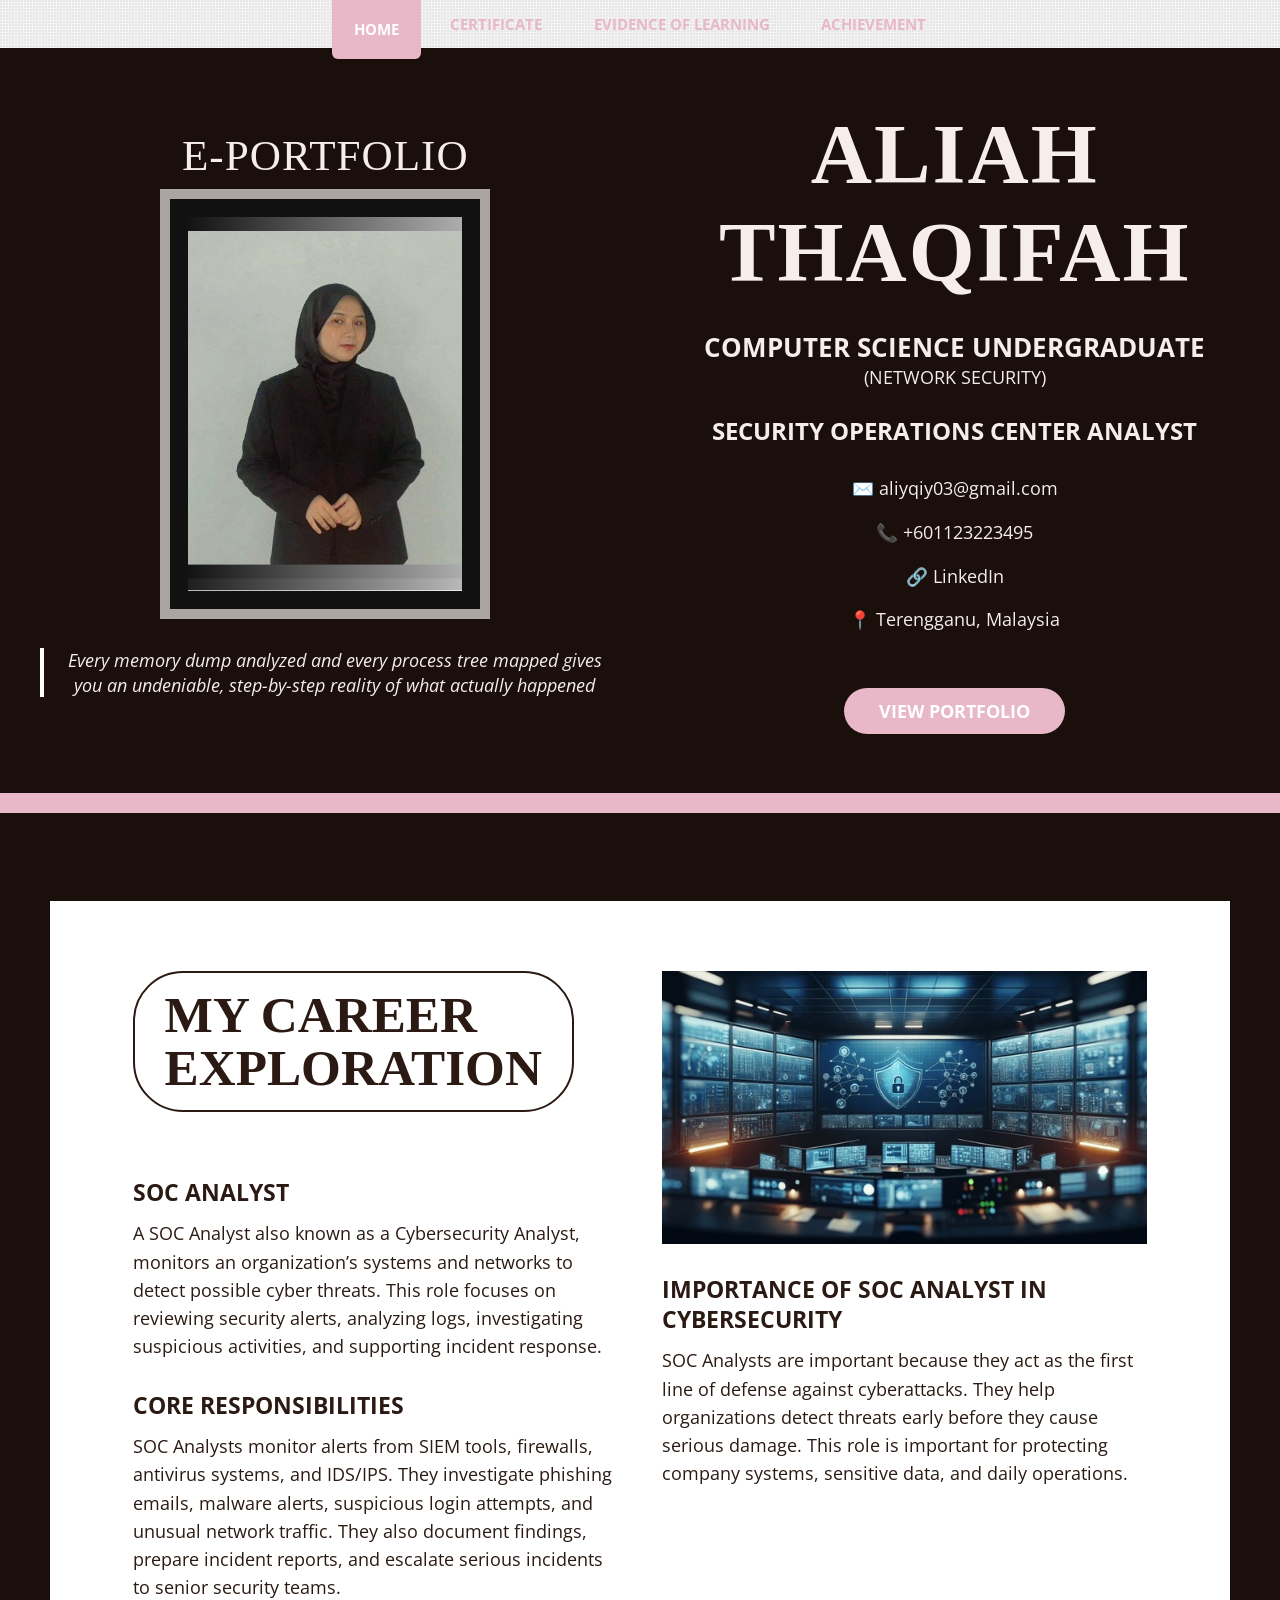
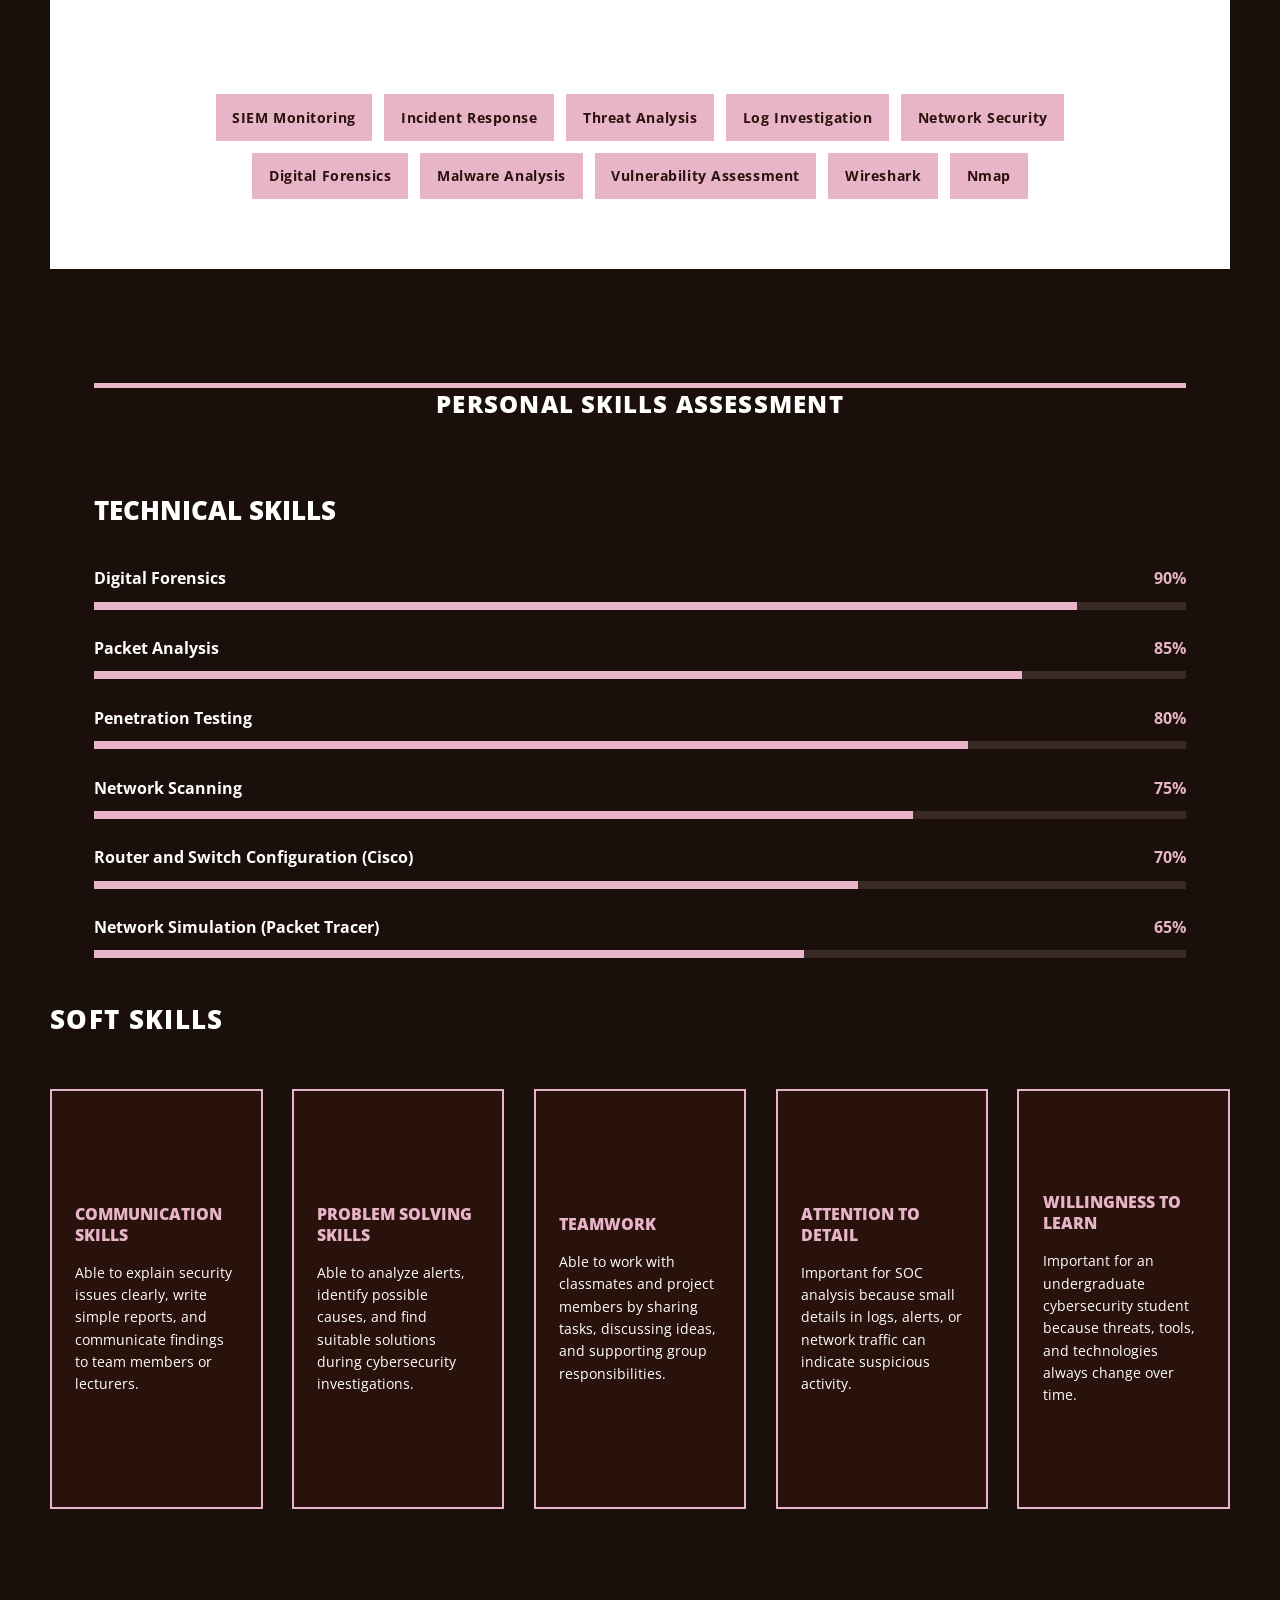
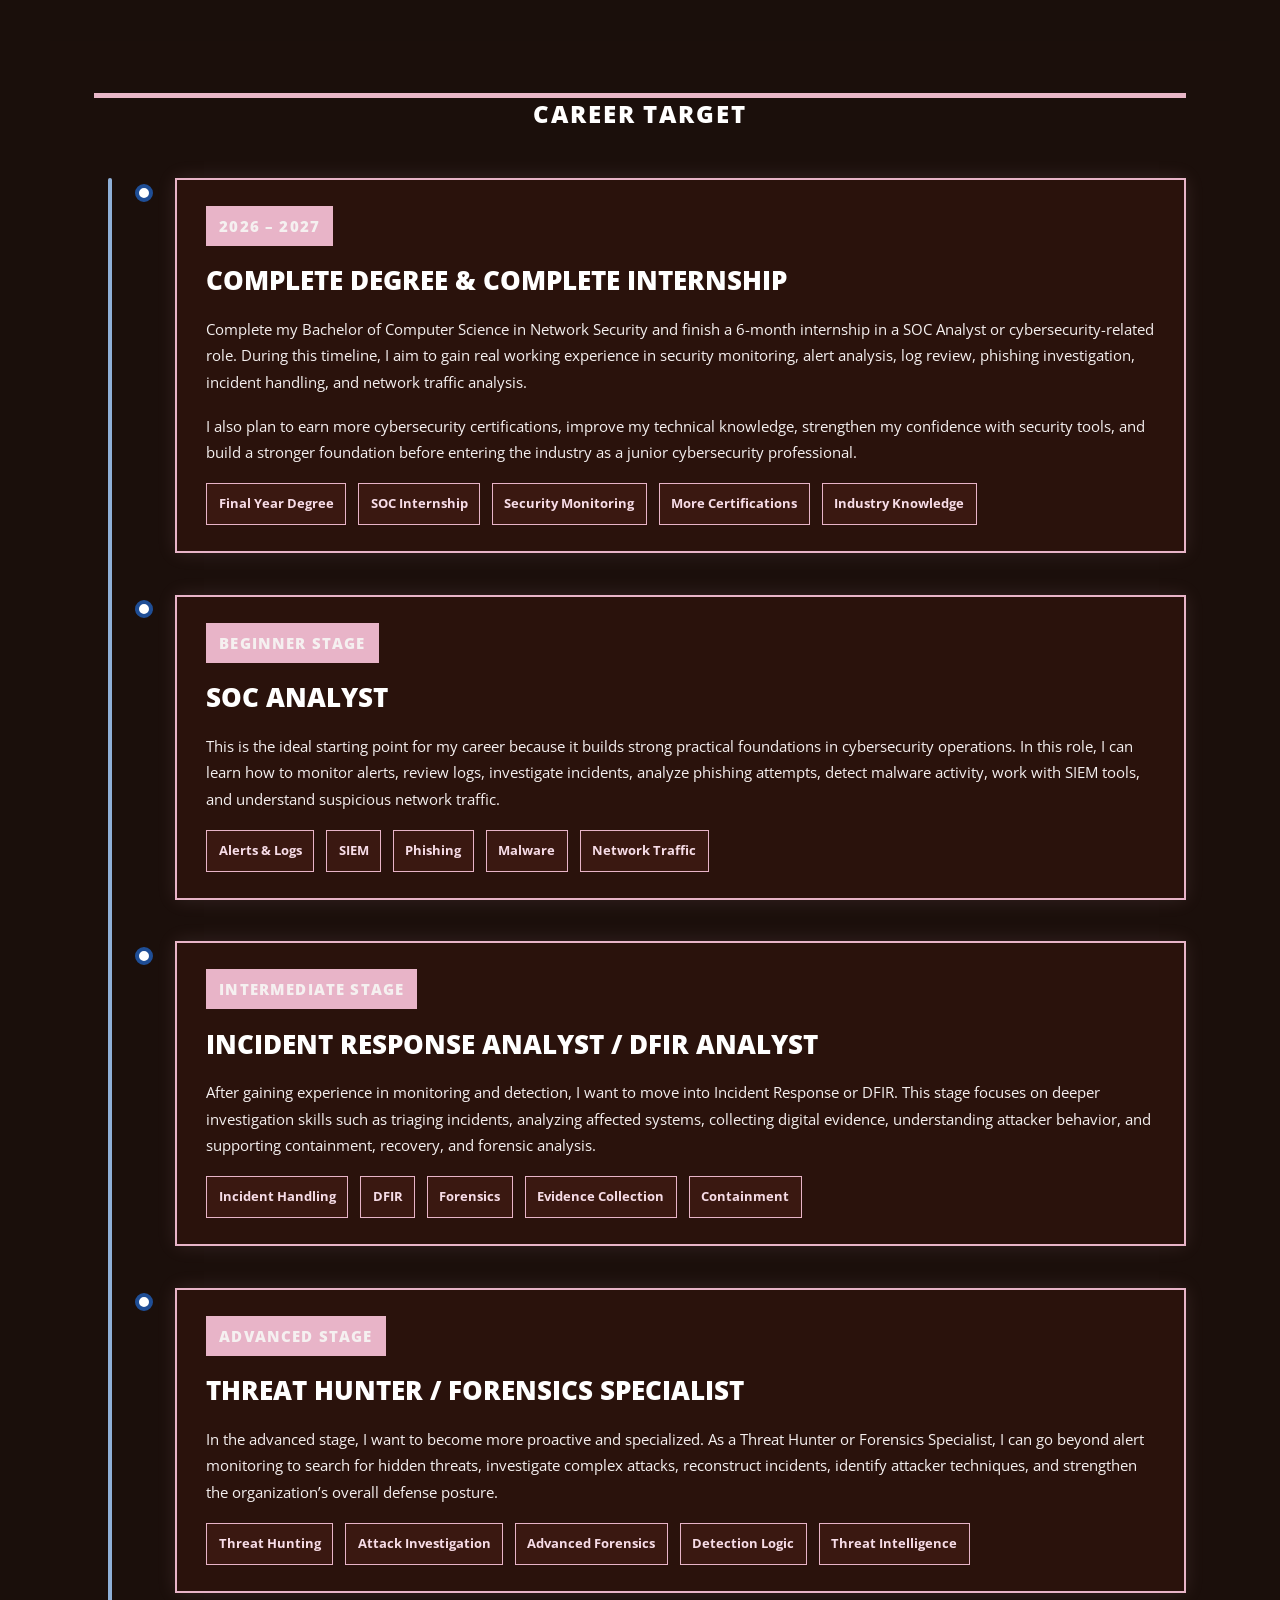
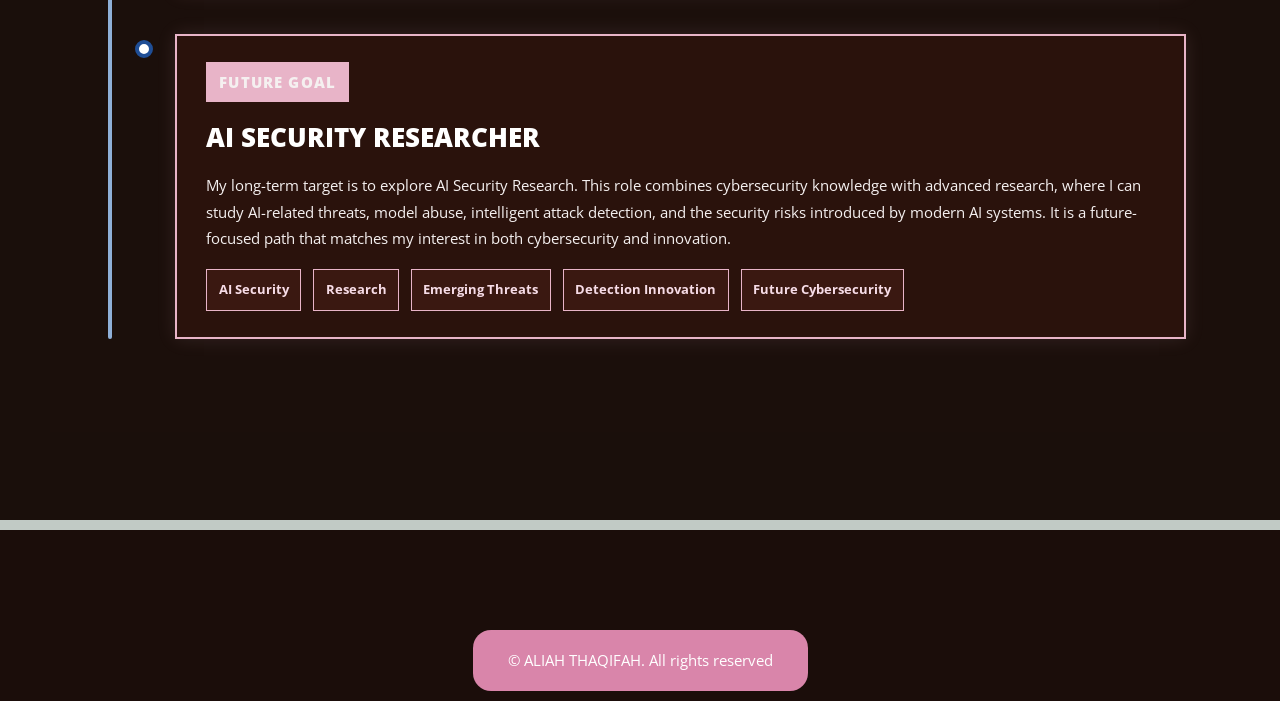
==== commit 753e6d25: "Update achievement page with popup images" ====
--- a/index.html
+++ b/index.html
@@ -6,20 +6,23 @@
 -->
 <html>
 	<head>
-		<title>TXT by HTML5 UP</title>
 		<meta charset="utf-8" />
 		<meta name="viewport" content="width=device-width, initial-scale=1, user-scalable=no" />
 		<link rel="stylesheet" href="assets/css/main.css" />
 	</head>
 	<body class="homepage is-preload">
 		<div id="page-wrapper">
+			
 
 			<!-- Header -->
 				<header id="header">
 					<div class="logo container">
 						<div>
-							<h1><a href="index.html" id="logo">TXT</a></h1>
-							<p>A responsive site template by HTML5 UP</p>
+							<h1>E-PORTFOLIO</h1>
+							<p>This page is hosted using GitHub Pages!</p>
+							<script src=""./script.js"></script>
+						</body>
+						</html>
 						</div>
 					</div>
 				</header>
@@ -392,32 +395,11 @@
 						<div class="row gtr-200">
 							<div class="col-12">
 
-								<!-- About -->
-									<section>
-										<h2 class="major"><span>What's this about?</span></h2>
-										<p>
-											This is <strong>TXT</strong>, yet another free responsive site template designed by
-											<a href="https://twitter.com/ajlkn">AJ</a> for <a href="http://html5up.net">HTML5 UP</a>. It's released under the
-											<a href="http://html5up.net/license/">Creative Commons Attribution</a> license so feel free to use it for
-											whatever you're working on (personal or commercial), just be sure to give us credit for the design.
-											That's basically it :)
-										</p>
-									</section>
+								
 
 							</div>
 							<div class="col-12">
 
-								<!-- Contact -->
-									<section>
-										<h2 class="major"><span>Get in touch</span></h2>
-										<ul class="contact">
-											<li><a class="icon brands fa-facebook-f" href="#"><span class="label">Facebook</span></a></li>
-											<li><a class="icon brands fa-twitter" href="#"><span class="label">Twitter</span></a></li>
-											<li><a class="icon brands fa-instagram" href="#"><span class="label">Instagram</span></a></li>
-											<li><a class="icon brands fa-dribbble" href="#"><span class="label">Dribbble</span></a></li>
-											<li><a class="icon brands fa-linkedin-in" href="#"><span class="label">LinkedIn</span></a></li>
-										</ul>
-									</section>
 
 							</div>
 						</div>
@@ -425,7 +407,7 @@
 						<!-- Copyright -->
 							<div id="copyright">
 								<ul class="menu">
-									<li>&copy; Untitled. All rights reserved</li><li>Design: <a href="http://html5up.net">HTML5 UP</a></li>
+									<li>&copy; ALIAH THAQIFAH. All rights reserved</li><li>Design: <a href="http://html5up.net">HTML5 UP</a></li>
 								</ul>
 							</div>
 
--- a/assets/css/main.css
+++ b/assets/css/main.css
@@ -4943,367 +4943,210 @@
 .evidence-tool-item {
 	margin-bottom: 1em !important;
 }
-/* ===== EVIDENCE VIEW POPUP BUTTON ===== */
-
-.evidence-title-row {
-	display: flex !important;
-	align-items: center !important;
-	justify-content: space-between !important;
-	gap: 1em !important;
-	margin-bottom: 1em !important;
-}
-
-.evidence-title-row h3 {
+.pdf-btn {
+	display: inline-block;
+	margin-top: 20px;
+	padding: 12px 28px;
+	background: #d98ca8;
+	color: #ffffff !important;
+	text-decoration: none;
+	border-radius: 30px;
+	font-weight: bold;
+	letter-spacing: 1px;
+	text-transform: uppercase;
+	transition: 0.3s ease;
+}
+
+.pdf-btn:hover {
+	background: #4b2e25;
+	color: #ffffff !important;
+	transform: scale(1.05);
+}
+.pdf-btn {
+	position: relative !important;
+	z-index: 9999 !important;
+	pointer-events: auto !important;
+	display: inline-block !important;
+	margin-top: 20px !important;
+	padding: 12px 28px !important;
+	background: #d98ca8 !important;
+	color: #ffffff !important;
+	text-decoration: none !important;
+	border-radius: 30px !important;
+	font-weight: bold !important;
+	letter-spacing: 1px !important;
+	text-transform: uppercase !important;
+	cursor: pointer !important;
+}
+
+.pdf-btn:hover {
+	background: #4b2e25 !important;
+	color: #ffffff !important;
+}
+/* ===== Evidence Page Footer Fix ===== */
+
+#footer {
+	background: #1b0d0a !important;
+	padding: 20px 0 10px 0 !important;
 	margin: 0 !important;
-}
-
-.view-popup-btn {
-	background: #e8b4c8 !important;
-	color: #2a120c !important;
-	padding: 0.7em 1.4em !important;
-	font-weight: 800 !important;
-	text-transform: uppercase !important;
-	letter-spacing: 0.06em !important;
-	text-decoration: none !important;
-	border: 2px solid #e8b4c8 !important;
-	transition: 0.25s ease !important;
-}
-
-.view-popup-btn:hover {
-	background: #2a120c !important;
-	color: #e8b4c8 !important;
-	box-shadow: 0 0 18px rgba(232, 180, 200, 0.45) !important;
-	transform: scale(1.05) !important;
-}
-
-/* Popup background */
-.evidence-popup {
-	position: fixed !important;
-	top: 0 !important;
-	left: 0 !important;
-	width: 100% !important;
-	height: 100% !important;
-	background: rgba(0, 0, 0, 0.75) !important;
+	border-top: none !important;
+}
+
+#copyright {
+	background: #d985aa !important;
+	color: #ffffff !important;
+	border-radius: 18px !important;
+	padding: 18px 35px !important;
+	margin: 0 auto !important;
+	width: fit-content !important;
+	text-align: center !important;
+}
+
+#copyright ul,
+#copyright li {
+	color: #ffffff !important;
+	margin: 0 !important;
+	padding: 0 !important;
+}
+
+#copyright a {
+	color: #ffffff !important;
+}
+/* Hide leftover TXT/template text under footer */
+#copyright .menu li:not(:first-child) {
 	display: none !important;
-	align-items: center !important;
-	justify-content: center !important;
-	z-index: 99999 !important;
-	padding: 2em !important;
-}
-
-/* Show popup when clicked */
-.evidence-popup:target {
-	display: flex !important;
-}
-
-.evidence-popup-box {
-	background: #1b0f0b !important;
-	border: 3px solid #e8b4c8 !important;
+}
+
+#copyright .menu li::after,
+#copyright .menu li::before {
+	display: none !important;
+	content: none !important;
+}
+
+#footer h1,
+#footer h2,
+#footer #logo,
+#footer .logo,
+#footer .major,
+#footer strong {
+	display: none !important;
+}
+/* Achievement View More Button */
+.view-more-btn {
+	margin-top: 1.2em;
+	background: #f6b6c8 !important;
 	color: #ffffff !important;
-	max-width: 800px !important;
-	width: 100% !important;
-	padding: 2.5em !important;
-	position: relative !important;
-	box-shadow: 0 0 35px rgba(232, 180, 200, 0.35) !important;
-}
-
-.evidence-popup-box h3 {
-	color: #e8b4c8 !important;
-	font-size: 1.8em !important;
-	text-transform: uppercase !important;
-	letter-spacing: 0.06em !important;
-	margin-bottom: 1em !important;
-}
-
-.evidence-popup-box ul {
-	padding-left: 1.5em !important;
-}
-
-.evidence-popup-box li {
-	color: #ffffff !important;
-	line-height: 1.7 !important;
-	margin-bottom: 0.7em !important;
-}
-
-.evidence-popup-close {
-	position: absolute !important;
-	top: 0.6em !important;
-	right: 0.8em !important;
-	color: #e8b4c8 !important;
-	font-size: 2em !important;
-	font-weight: 800 !important;
-	text-decoration: none !important;
-}
-
-.evidence-popup-close:hover {
-	color: #ffffff !important;
-}
-/* ===== EVIDENCE VIEW POPUP BUTTON ===== */
-
-.evidence-title-row {
-	display: flex !important;
-	align-items: center !important;
-	justify-content: space-between !important;
-	gap: 1em !important;
-	margin-bottom: 1em !important;
-}
-
-.evidence-title-row h3 {
-	margin: 0 !important;
-}
-
-.view-popup-btn {
-	background: #e8b4c8 !important;
-	color: #2a120c !important;
-	padding: 0.7em 1.4em !important;
-	font-weight: 800 !important;
-	text-transform: uppercase !important;
-	letter-spacing: 0.06em !important;
-	text-decoration: none !important;
-	border: 2px solid #e8b4c8 !important;
-	transition: 0.25s ease !important;
-}
-
-.view-popup-btn:hover {
-	background: #2a120c !important;
-	color: #e8b4c8 !important;
-	box-shadow: 0 0 18px rgba(232, 180, 200, 0.45) !important;
-	transform: scale(1.05) !important;
-}
-
-/* Popup background */
-.evidence-popup {
-	position: fixed !important;
-	top: 0 !important;
-	left: 0 !important;
-	width: 100% !important;
-	height: 100% !important;
-	background: rgba(0, 0, 0, 0.75) !important;
-	display: none !important;
-	align-items: center !important;
-	justify-content: center !important;
-	z-index: 99999 !important;
-	padding: 2em !important;
-}
-
-/* Show popup when clicked */
-.evidence-popup:target {
-	display: flex !important;
-}
-
-.evidence-popup-box {
-	background: #1b0f0b !important;
-	border: 3px solid #e8b4c8 !important;
-	color: #ffffff !important;
-	max-width: 800px !important;
-	width: 100% !important;
-	padding: 2.5em !important;
-	position: relative !important;
-	box-shadow: 0 0 35px rgba(232, 180, 200, 0.35) !important;
-}
-
-.evidence-popup-box h3 {
-	color: #e8b4c8 !important;
-	font-size: 1.8em !important;
-	text-transform: uppercase !important;
-	letter-spacing: 0.06em !important;
-	margin-bottom: 1em !important;
-}
-
-.evidence-popup-box ul {
-	padding-left: 1.5em !important;
-}
-
-.evidence-popup-box li {
-	color: #ffffff !important;
-	line-height: 1.7 !important;
-	margin-bottom: 0.7em !important;
-}
-
-.evidence-popup-close {
-	position: absolute !important;
-	top: 0.6em !important;
-	right: 0.8em !important;
-	color: #e8b4c8 !important;
-	font-size: 2em !important;
-	font-weight: 800 !important;
-	text-decoration: none !important;
-}
-
-.evidence-popup-close:hover {
-	color: #ffffff !important;
-}
-/* ===== EVIDENCE POPUP CHECKBOX FIX ===== */
-
-.popup-toggle {
-	display: none !important;
-}
-
-.view-popup-btn {
-	display: inline-block !important;
-	background: #e8b4c8 !important;
-	color: #2a120c !important;
-	padding: 0.7em 1.4em !important;
-	font-weight: 800 !important;
-	text-transform: uppercase !important;
-	letter-spacing: 0.06em !important;
-	border: 2px solid #e8b4c8 !important;
-	cursor: pointer !important;
-	line-height: 1 !important;
-}
-
-.view-popup-btn:hover {
-	background: #2a120c !important;
-	color: #e8b4c8 !important;
-	box-shadow: 0 0 18px rgba(232, 180, 200, 0.45) !important;
-}
-
-.evidence-popup {
-	position: fixed !important;
-	top: 0 !important;
-	left: 0 !important;
-	width: 100% !important;
-	height: 100% !important;
-	background: rgba(0, 0, 0, 0.78) !important;
-	display: none !important;
-	align-items: center !important;
-	justify-content: center !important;
-	z-index: 999999 !important;
-	padding: 2em !important;
-}
-
-.popup-toggle:checked + .evidence-popup {
-	display: flex !important;
-}
-
-.evidence-popup-box {
-	background: #1b0f0b !important;
-	border: 3px solid #e8b4c8 !important;
-	color: #ffffff !important;
-	max-width: 800px !important;
-	width: 100% !important;
-	padding: 2.5em !important;
-	position: relative !important;
-	box-shadow: 0 0 35px rgba(232, 180, 200, 0.35) !important;
-}
-
-.evidence-popup-box h3 {
-	color: #e8b4c8 !important;
-	text-transform: uppercase !important;
-	letter-spacing: 0.06em !important;
-	margin-bottom: 1em !important;
-}
-
-.evidence-popup-box li {
-	color: #ffffff !important;
-	line-height: 1.7 !important;
-	margin-bottom: 0.7em !important;
-}
-
-.evidence-popup-close {
-	position: absolute !important;
-	top: 0.5em !important;
-	right: 0.8em !important;
-	color: #e8b4c8 !important;
-	font-size: 2em !important;
-	font-weight: 800 !important;
-	cursor: pointer !important;
-	text-decoration: none !important;
-}
-
-.evidence-popup-close:hover {
-	color: #ffffff !important;
-}
-/* ===== FINAL WORKING POPUP FIX ===== */
-
-.popup-toggle {
-	display: none !important;
-}
-
-.evidence-title-row {
-	display: flex !important;
-	align-items: center !important;
-	justify-content: space-between !important;
-	gap: 1em !important;
-	margin-bottom: 1em !important;
-}
-
-.evidence-title-row h3 {
-	margin: 0 !important;
-}
-
-.view-popup-btn {
-	display: inline-block !important;
-	background: #e8b4c8 !important;
-	color: #2a120c !important;
-	padding: 0.7em 1.4em !important;
-	font-weight: 800 !important;
-	text-transform: uppercase !important;
-	letter-spacing: 0.06em !important;
-	border: 2px solid #e8b4c8 !important;
-	cursor: pointer !important;
-	line-height: 1 !important;
-}
-
-.view-popup-btn:hover {
-	background: #2a120c !important;
-	color: #e8b4c8 !important;
-	box-shadow: 0 0 18px rgba(232, 180, 200, 0.45) !important;
-}
-
-.evidence-project-section .evidence-popup {
-	position: fixed !important;
-	top: 0 !important;
-	left: 0 !important;
-	width: 100vw !important;
-	height: 100vh !important;
-	background: rgba(0, 0, 0, 0.82) !important;
-	display: none !important;
-	align-items: center !important;
-	justify-content: center !important;
-	z-index: 9999999 !important;
-	padding: 2em !important;
-}
-
-.evidence-project-section #learned-toggle:checked ~ .evidence-popup {
-	display: flex !important;
-}
-
-.evidence-popup-box {
-	background: #1b0f0b !important;
-	border: 3px solid #e8b4c8 !important;
-	color: #ffffff !important;
-	max-width: 800px !important;
-	width: 90% !important;
-	padding: 2.5em !important;
-	position: relative !important;
-	box-shadow: 0 0 35px rgba(232, 180, 200, 0.35) !important;
-}
-
-.evidence-popup-box h3 {
-	color: #e8b4c8 !important;
-	text-transform: uppercase !important;
-	letter-spacing: 0.06em !important;
-	margin-bottom: 1em !important;
-}
-
-.evidence-popup-box li {
-	color: #ffffff !important;
-	line-height: 1.7 !important;
-	margin-bottom: 0.7em !important;
-}
-
-.evidence-popup-close {
-	position: absolute !important;
-	top: 0.5em !important;
-	right: 0.8em !important;
-	color: #e8b4c8 !important;
-	font-size: 2em !important;
-	font-weight: 800 !important;
-	cursor: pointer !important;
-	text-decoration: none !important;
-}
-
-.evidence-popup-close:hover {
-	color: #ffffff !important;
+	border-radius: 8px;
+}
+
+/* Achievement Popup */
+.achievement-modal {
+	display: none;
+	position: fixed;
+	z-index: 99999;
+	left: 0;
+	top: 0;
+	width: 100%;
+	height: 100%;
+	overflow: auto;
+	background: rgba(0, 0, 0, 0.75);
+	padding: 3em 1em;
+}
+
+.achievement-modal-content {
+	background: #1b0d09;
+	margin: auto;
+	padding: 2em;
+	border-radius: 18px;
+	max-width: 950px;
+	border: 3px solid #f6b6c8;
+	text-align: center;
+}
+
+.achievement-modal-content h2 {
+	color: #ffffff;
+	margin-bottom: 1.2em;
+}
+
+.achievement-close {
+	color: #ffffff;
+	float: right;
+	font-size: 34px;
+	font-weight: bold;
+	cursor: pointer;
+}
+
+.achievement-close:hover {
+	color: #f6b6c8;
+}
+
+.achievement-popup-grid {
+	display: grid;
+	grid-template-columns: repeat(2, 1fr);
+	gap: 1.2em;
+	margin-top: 1.5em;
+}
+
+.achievement-popup-grid img {
+	width: 100%;
+	border-radius: 12px;
+	border: 2px solid #f6b6c8;
+	object-fit: cover;
+}
+
+/* Phone view */
+@media screen and (max-width: 736px) {
+	.achievement-popup-grid {
+		grid-template-columns: 1fr;
+	}
+
+	.achievement-modal-content {
+		padding: 1.2em;
+	}
+}
+.achievement-bottom-buttons {
+	width: 100%;
+	clear: both;
+	display: flex;
+	justify-content: center;
+	gap: 2em;
+	margin-top: 4em;
+	margin-bottom: 2em;
+}
+
+.achievement-bottom-buttons li {
+	list-style: none;
+}
+.achievement-button-wrapper {
+	width: 100%;
+	display: flex;
+	justify-content: center;
+	align-items: center;
+	gap: 2em;
+	margin-top: 5em;
+	margin-bottom: 2em;
+	clear: both;
+}
+
+.achievement-button-wrapper .button {
+	min-width: 180px;
+	text-align: center;
+}
+.view-more-btn {
+	margin-top: 1.5em;
+	background: #f6b6c8;
+	color: #ffffff;
+	border: none;
+	border-radius: 8px;
+	padding: 0.9em 2.4em;
+	font-size: 1.1em;
+	font-weight: bold;
+	text-transform: uppercase;
+	cursor: pointer;
+	display: inline-block;
+}
+
+.view-more-btn:hover {
+	background: #ffffff;
+	color: #1b0d09;
 }
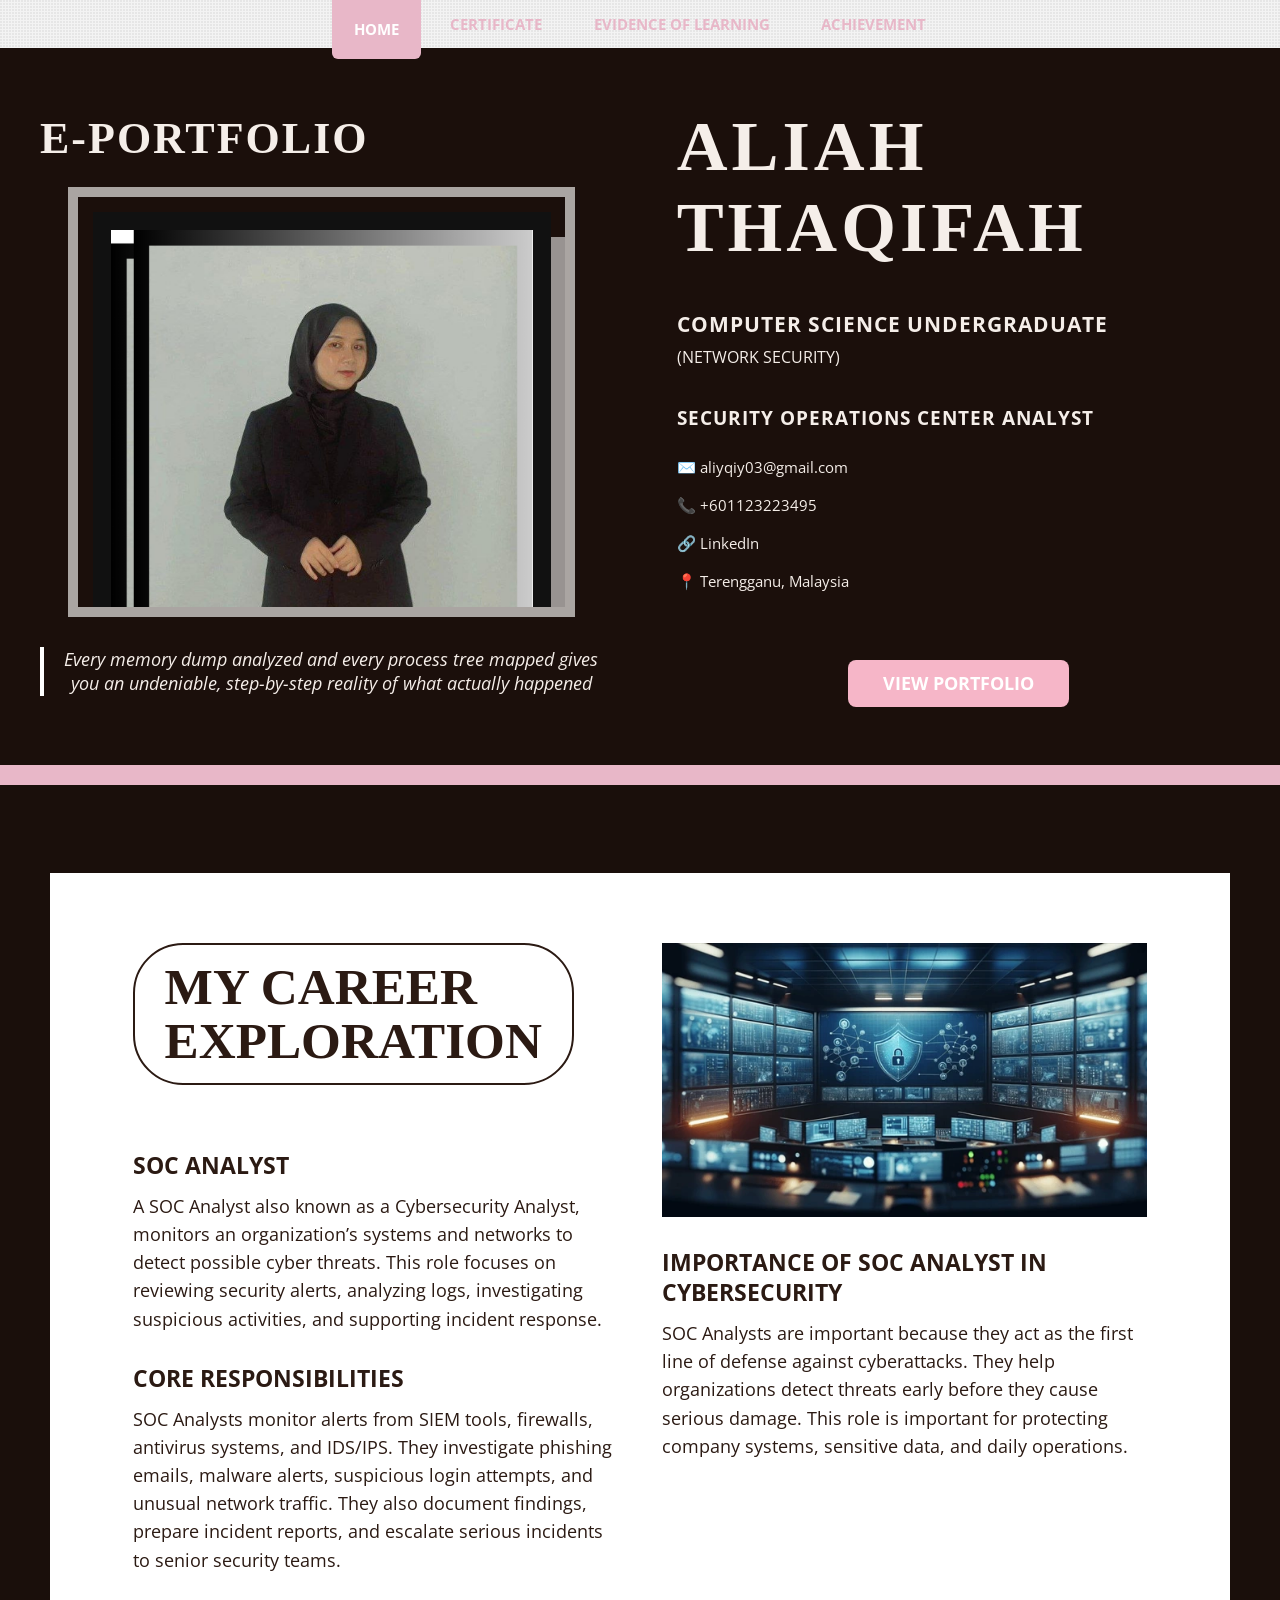
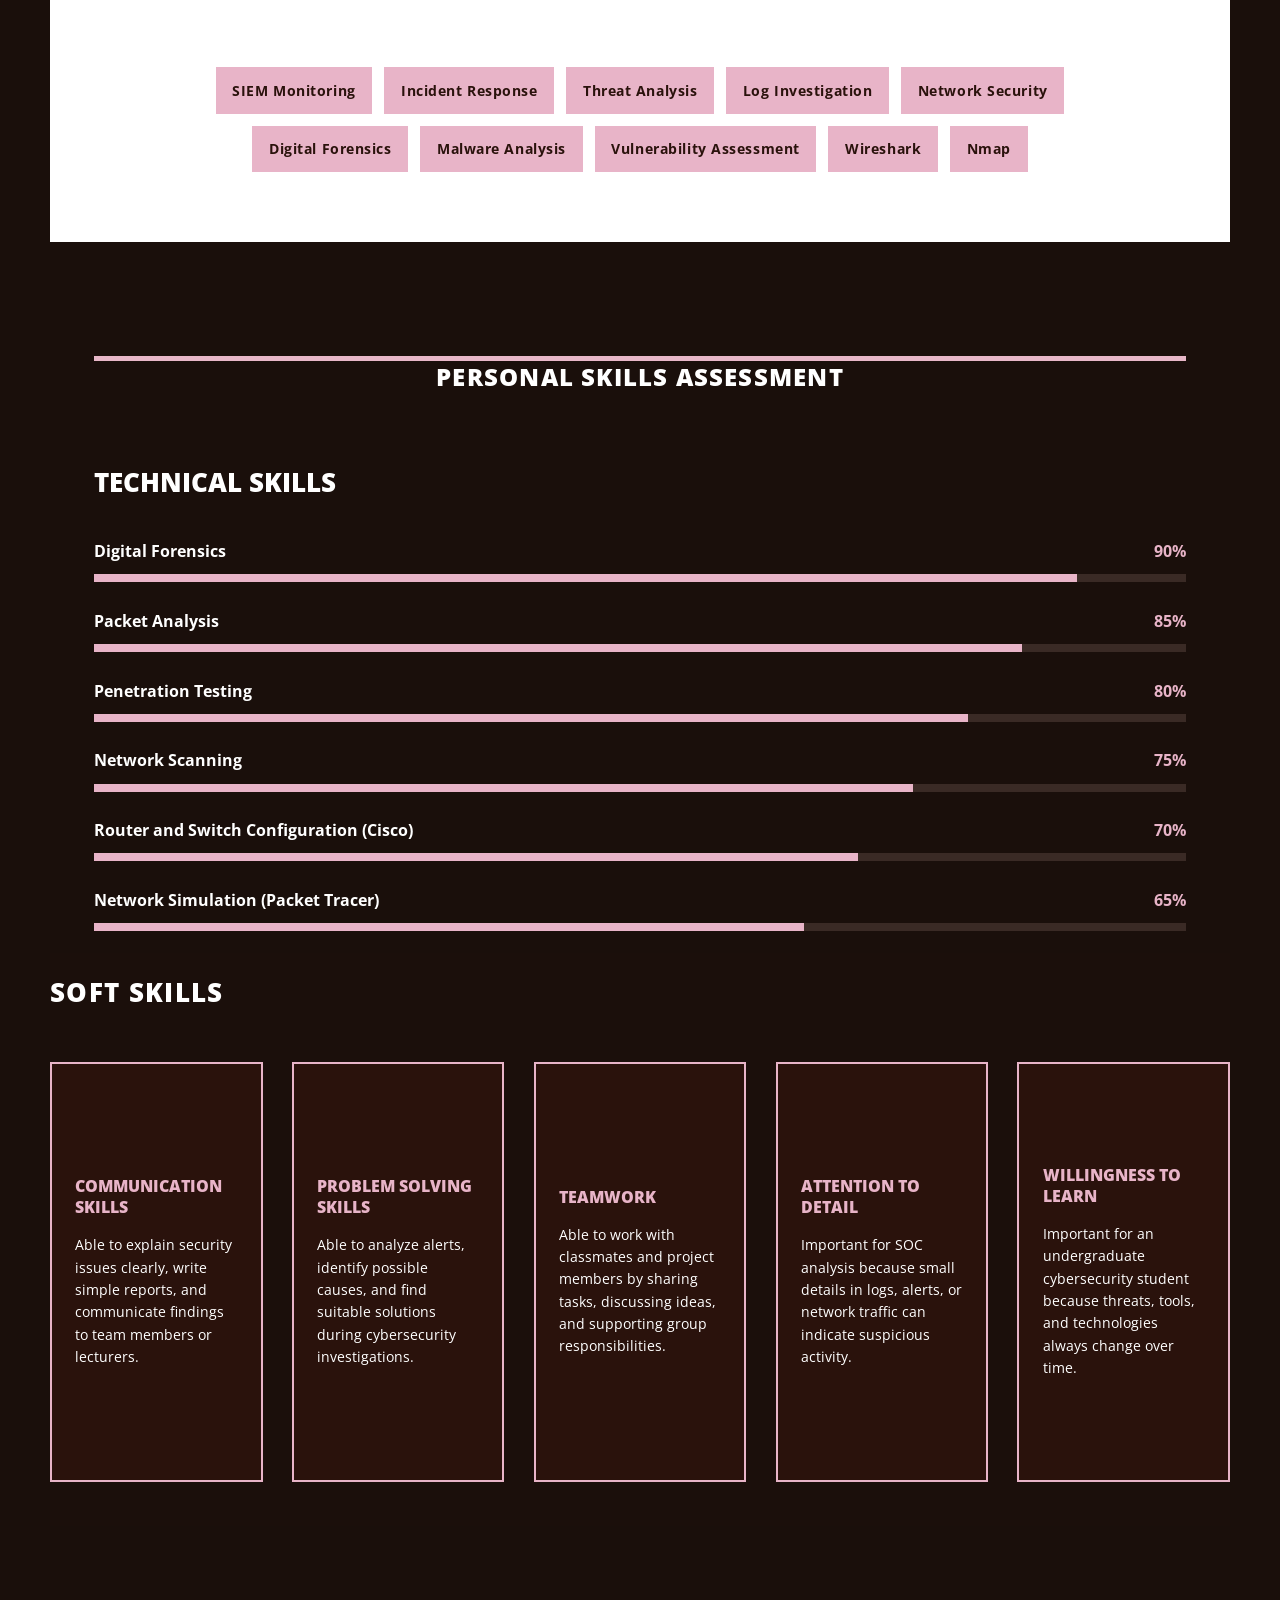
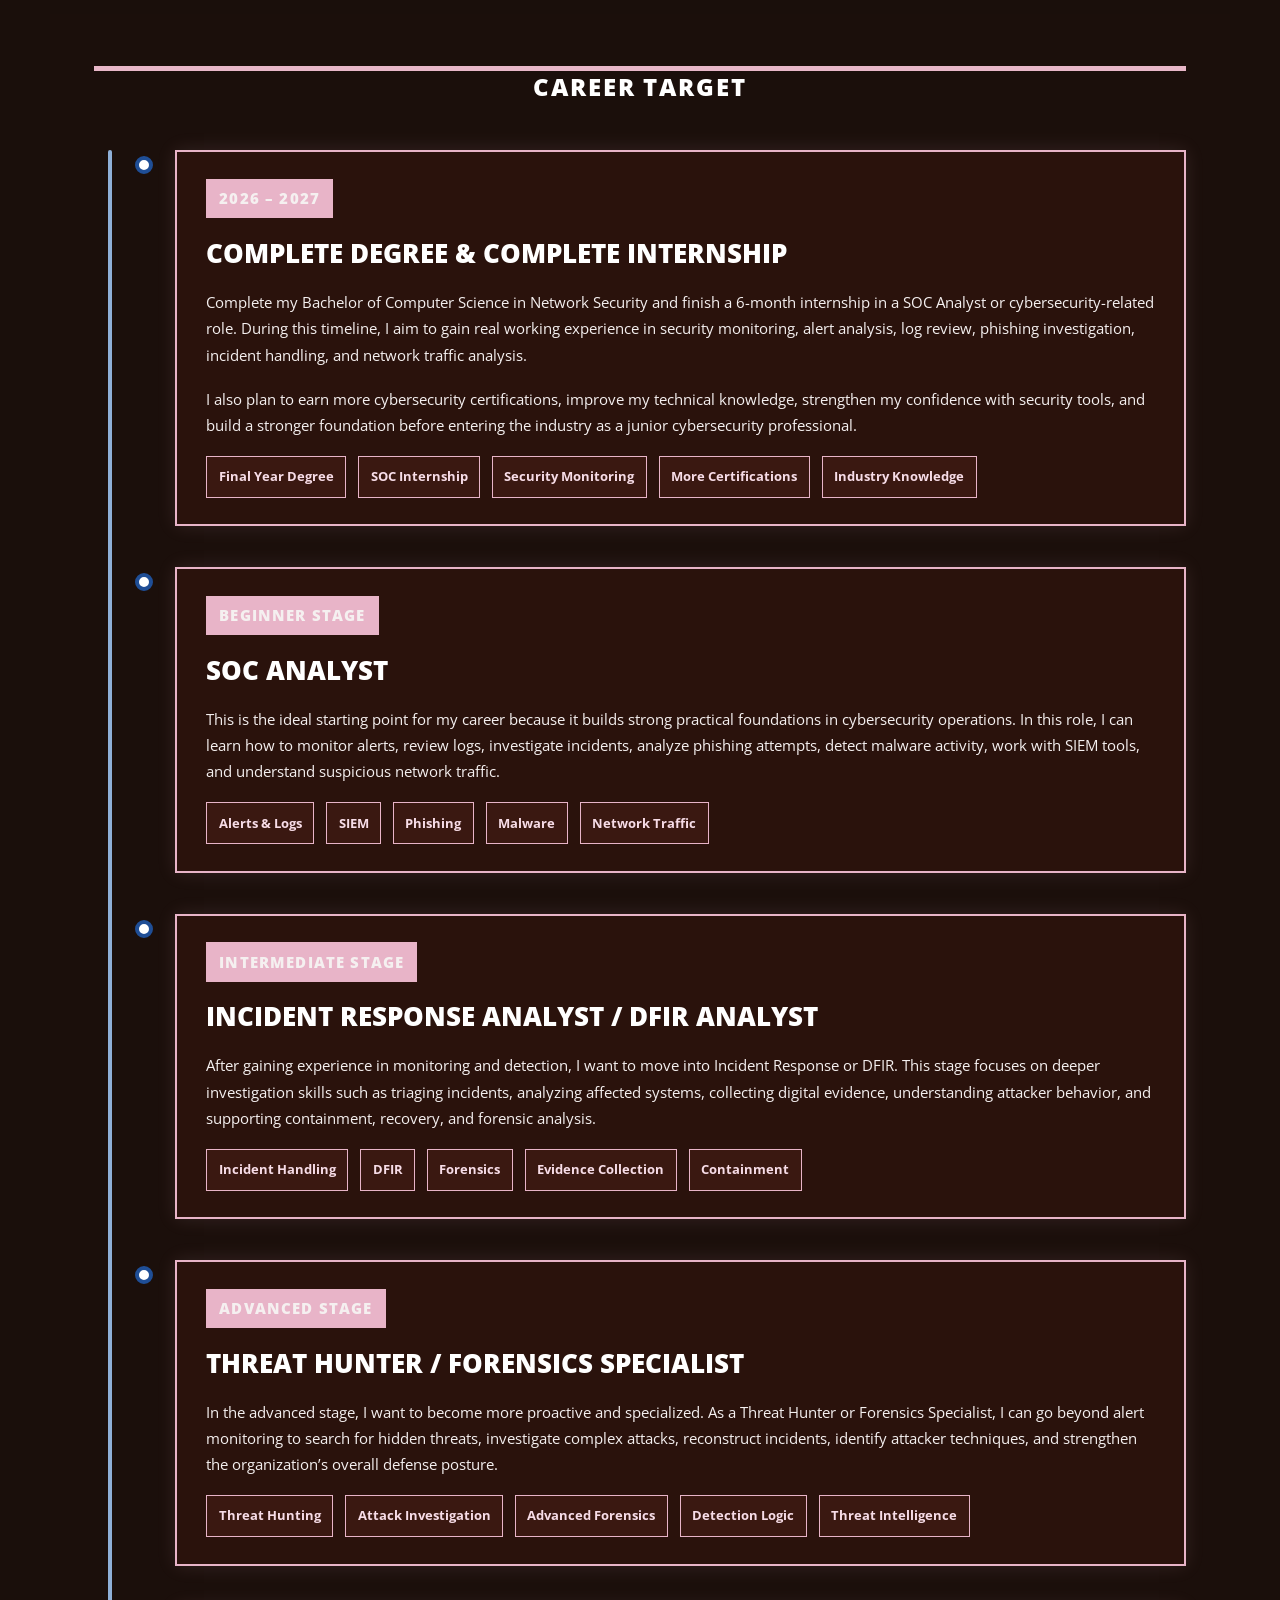
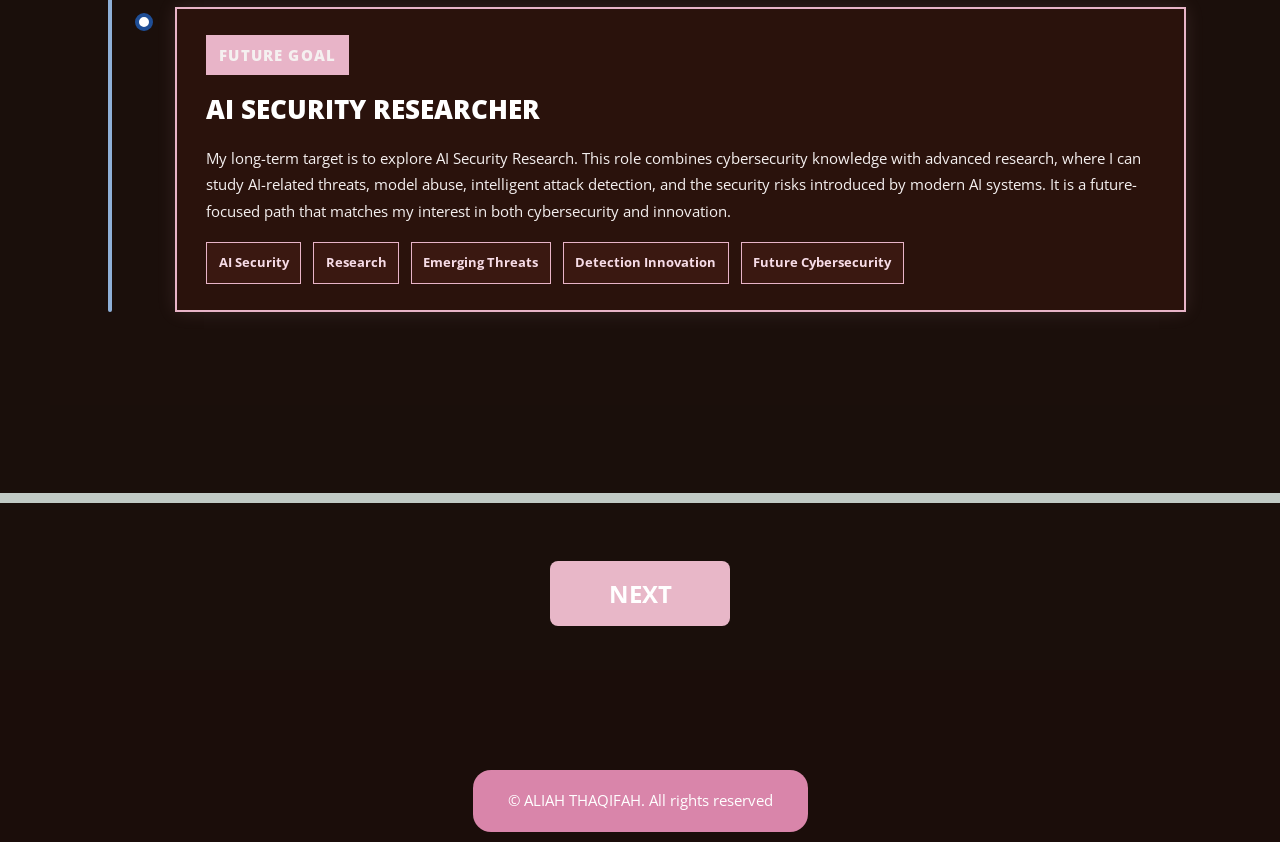
==== commit 4fb54823: "Update homepage design and navigation button" ====
--- a/index.html
+++ b/index.html
@@ -15,17 +15,14 @@
 			
 
 			<!-- Header -->
-				<header id="header">
-					<div class="logo container">
-						<div>
-							<h1>E-PORTFOLIO</h1>
-							<p>This page is hosted using GitHub Pages!</p>
-							<script src=""./script.js"></script>
-						</body>
-						</html>
-						</div>
-					</div>
-				</header>
+<header id="header">
+	<div class="logo container">
+		<div>
+			<h1>E-PORTFOLIO</h1>
+			<p>This page is hosted using GitHub Pages!</p>
+		</div>
+	</div>
+</header>
 
 			<!-- Nav -->
 <nav id="nav">
@@ -389,7 +386,10 @@
 					</div>
 				</section>								
 
-			<!-- Footer -->
+			<div class="home-bottom-button-wrapper">
+	<a href="Cisco-cert.html" class="button alt large">Next</a>
+</div>
+				<!-- Footer -->
 				<footer id="footer">
 					<div class="container">
 						<div class="row gtr-200">
--- a/assets/css/main.css
+++ b/assets/css/main.css
@@ -5114,17 +5114,14 @@
 	margin-bottom: 2em;
 }
 
-.achievement-bottom-buttons li {
-	list-style: none;
-}
 .achievement-button-wrapper {
 	width: 100%;
 	display: flex;
 	justify-content: center;
 	align-items: center;
 	gap: 2em;
-	margin-top: 5em;
-	margin-bottom: 2em;
+	margin-top: 8em;
+	margin-bottom: 3em;
 	clear: both;
 }
 
@@ -5149,4 +5146,323 @@
 .view-more-btn:hover {
 	background: #ffffff;
 	color: #1b0d09;
+}
+/* Home Cover Page */
+.portfolio-cover {
+	background: #1b0d09;
+	padding: 4em 2em 5em 2em;
+	min-height: 100vh;
+	display: flex;
+	align-items: center;
+}
+
+.cover-container {
+	width: 100%;
+	max-width: 1350px;
+	margin: 0 auto;
+	display: grid;
+	grid-template-columns: 1fr 1fr;
+	gap: 4em;
+	align-items: center;
+}
+
+.cover-left {
+	text-align: center;
+}
+
+.portfolio-label {
+	font-family: Georgia, serif;
+	font-size: 3.2em;
+	font-weight: bold;
+	color: #fff8f2;
+	letter-spacing: 2px;
+	margin-bottom: 0.4em;
+	text-align: left;
+}
+
+.photo-frame {
+	background: #111;
+	padding: 1.4em;
+	border: 1px solid #cfc7c2;
+	box-shadow: 30px 25px 0 #9b9490;
+	max-width: 620px;
+	margin: 0 auto;
+}
+
+.profile-photo {
+	width: 100%;
+	display: block;
+	object-fit: cover;
+}
+
+.quote {
+	color: #f6b6c8;
+	font-size: 1em;
+	line-height: 1.6em;
+	margin-top: 2em;
+	max-width: 650px;
+	margin-left: auto;
+	margin-right: auto;
+}
+
+.cover-right {
+	text-align: left;
+	padding-left: 2em;
+}
+
+.cover-right h1 {
+	font-family: Georgia, serif;
+	font-size: 5.7em;
+	line-height: 1.15em;
+	color: #fff8f2;
+	margin-bottom: 0.5em;
+	letter-spacing: 4px;
+}
+
+.cover-right h2,
+.cover-right h3 {
+	color: #ffffff;
+	text-transform: uppercase;
+	font-weight: bold;
+	letter-spacing: 1px;
+	margin-bottom: 0.4em;
+}
+
+.cover-right h2 {
+	font-size: 1.6em;
+}
+
+.cover-right h3 {
+	font-size: 1.5em;
+	margin-top: 1.7em;
+}
+
+.cover-right .course {
+	color: #ffffff;
+	font-size: 1.2em;
+	margin-bottom: 1.2em;
+}
+
+.contact-list {
+	margin-top: 1.5em;
+	margin-bottom: 2em;
+}
+
+.contact-list p {
+	color: #ffffff;
+	font-size: 1.1em;
+	margin: 0.7em 0;
+}
+
+.view-btn {
+	background: #f6b6c8 !important;
+	color: #ffffff !important;
+	border-radius: 8px;
+}
+
+/* Phone view */
+@media screen and (max-width: 980px) {
+	.cover-container {
+		grid-template-columns: 1fr;
+		text-align: center;
+	}
+
+	.cover-right {
+		text-align: center;
+		padding-left: 0;
+	}
+
+	.portfolio-label {
+		text-align: center;
+	}
+
+	.cover-right h1 {
+		font-size: 3.8em;
+	}
+}
+/* RESTORE HOMEPAGE COVER */
+#banner.portfolio-cover {
+	background: #1b0d09;
+	padding: 4em 2em 5em 2em;
+	min-height: 100vh;
+	display: flex;
+	align-items: center;
+	justify-content: center;
+}
+
+#banner .cover-container {
+	width: 100%;
+	max-width: 1250px;
+	margin: 0 auto;
+	display: grid;
+	grid-template-columns: 48% 52%;
+	gap: 4em;
+	align-items: center;
+}
+
+#banner .cover-left {
+	text-align: center;
+}
+
+#banner .portfolio-label {
+	font-family: Georgia, serif;
+	font-size: 3em;
+	font-weight: bold;
+	color: #fff8f2;
+	letter-spacing: 2px;
+	margin: 0 0 0.6em 0;
+	text-align: left;
+	line-height: 1;
+	white-space: nowrap;
+}
+
+#banner .photo-frame {
+	background: #111;
+	padding: 1.2em;
+	border: 1px solid #d8d0cc;
+	box-shadow: 28px 25px 0 #9b9490;
+	max-width: 560px;
+	margin: 0 auto;
+}
+
+#banner .profile-photo {
+	width: 100%;
+	display: block;
+	height: auto;
+}
+
+#banner .quote {
+	color: #f6b6c8;
+	font-size: 0.95em;
+	line-height: 1.6em;
+	margin-top: 2em;
+	max-width: 560px;
+	margin-left: auto;
+	margin-right: auto;
+	text-align: center;
+}
+
+#banner .cover-right {
+	text-align: left;
+	padding-left: 1em;
+}
+
+#banner .cover-right h1 {
+	font-family: Georgia, serif;
+	font-size: 4.8em;
+	line-height: 1.15em;
+	color: #fff8f2;
+	margin: 0 0 0.6em 0;
+	letter-spacing: 4px;
+	text-align: left;
+}
+
+#banner .cover-right h2 {
+	color: #ffffff;
+	text-transform: uppercase;
+	font-size: 1.4em;
+	line-height: 1.4em;
+	margin-bottom: 0.3em;
+}
+
+#banner .cover-right h3 {
+	color: #ffffff;
+	text-transform: uppercase;
+	font-size: 1.3em;
+	line-height: 1.4em;
+	margin-top: 1.8em;
+	margin-bottom: 1.2em;
+}
+
+#banner .cover-right .course {
+	color: #ffffff;
+	font-size: 1.1em;
+	margin-bottom: 1em;
+}
+
+#banner .contact-list p {
+	color: #ffffff;
+	font-size: 1.05em;
+	margin: 0.8em 0;
+}
+
+#banner .view-btn {
+	background: #f6b6c8 !important;
+	color: #ffffff !important;
+	border-radius: 8px;
+	margin-top: 1em;
+}
+
+/* Tablet / Phone */
+@media screen and (max-width: 980px) {
+	#banner .cover-container {
+		grid-template-columns: 1fr;
+		gap: 3em;
+	}
+
+	#banner .portfolio-label,
+	#banner .cover-right,
+	#banner .cover-right h1,
+	#banner .cover-right h2,
+	#banner .cover-right h3,
+	#banner .cover-right .course,
+	#banner .contact-list p {
+		text-align: center;
+	}
+
+	#banner .cover-right {
+		padding-left: 0;
+	}
+
+	#banner .cover-right h1 {
+		font-size: 3.5em;
+	}
+
+	#banner .portfolio-label {
+		font-size: 2.5em;
+	}
+}
+/* Bigger homepage profile picture */
+#banner .photo-frame {
+	max-width: 720px !important;
+	width: 90% !important;
+	padding: 1em !important;
+}
+
+#banner .profile-photo {
+	width: 100% !important;
+	height: auto !important;
+	display: block !important;
+}
+/* Align cover text under name to the left */
+#banner .cover-right h2,
+#banner .cover-right h3,
+#banner .cover-right .course,
+#banner .contact-list,
+#banner .contact-list p {
+	text-align: left !important;
+	margin-left: 0 !important;
+}
+
+#banner .contact-list {
+	width: fit-content;
+}
+
+#banner .view-btn {
+	display: inline-block !important;
+	margin-left: 0 !important;
+}
+/* Home bottom next button */
+.home-bottom-button-wrapper {
+	width: 100%;
+	display: flex;
+	justify-content: center;
+	align-items: center;
+	margin-top: 4em;
+	margin-bottom: 3em;
+}
+
+.home-bottom-button-wrapper .button {
+	min-width: 180px;
+	text-align: center;
 }
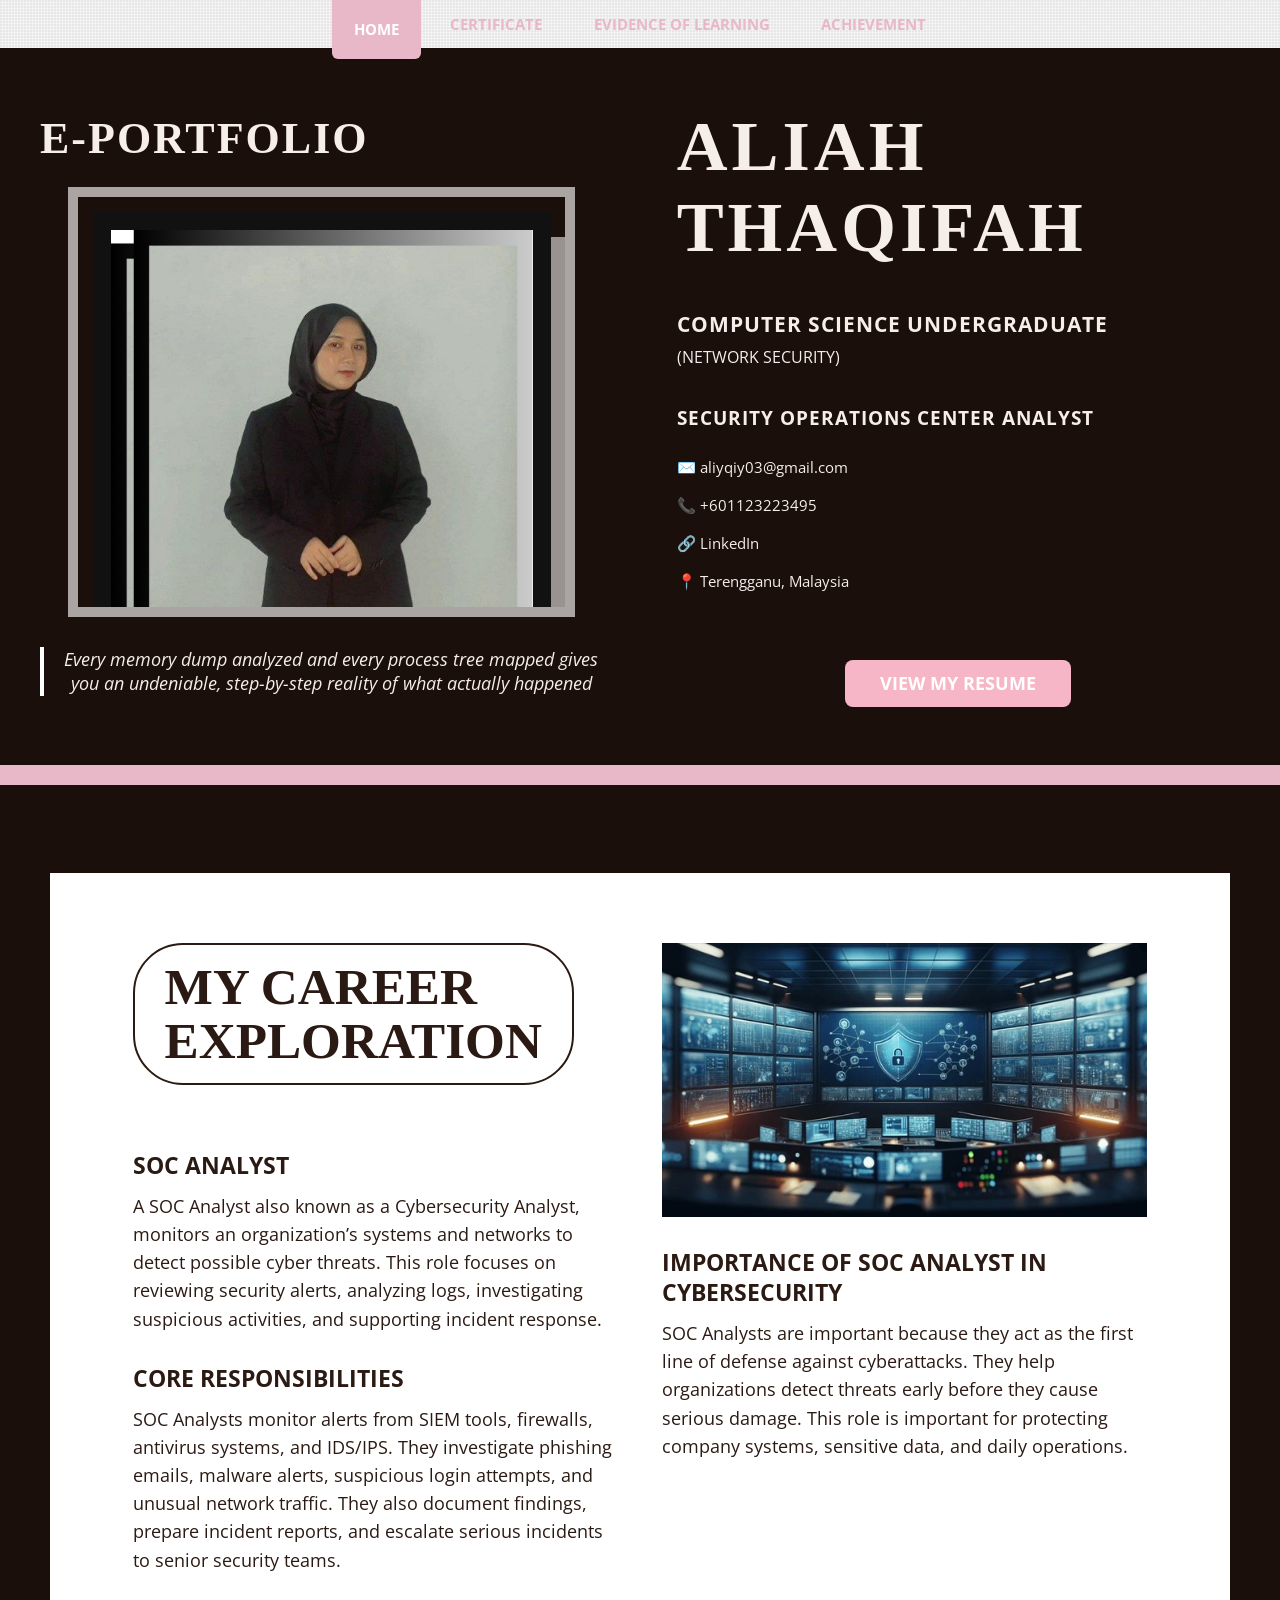
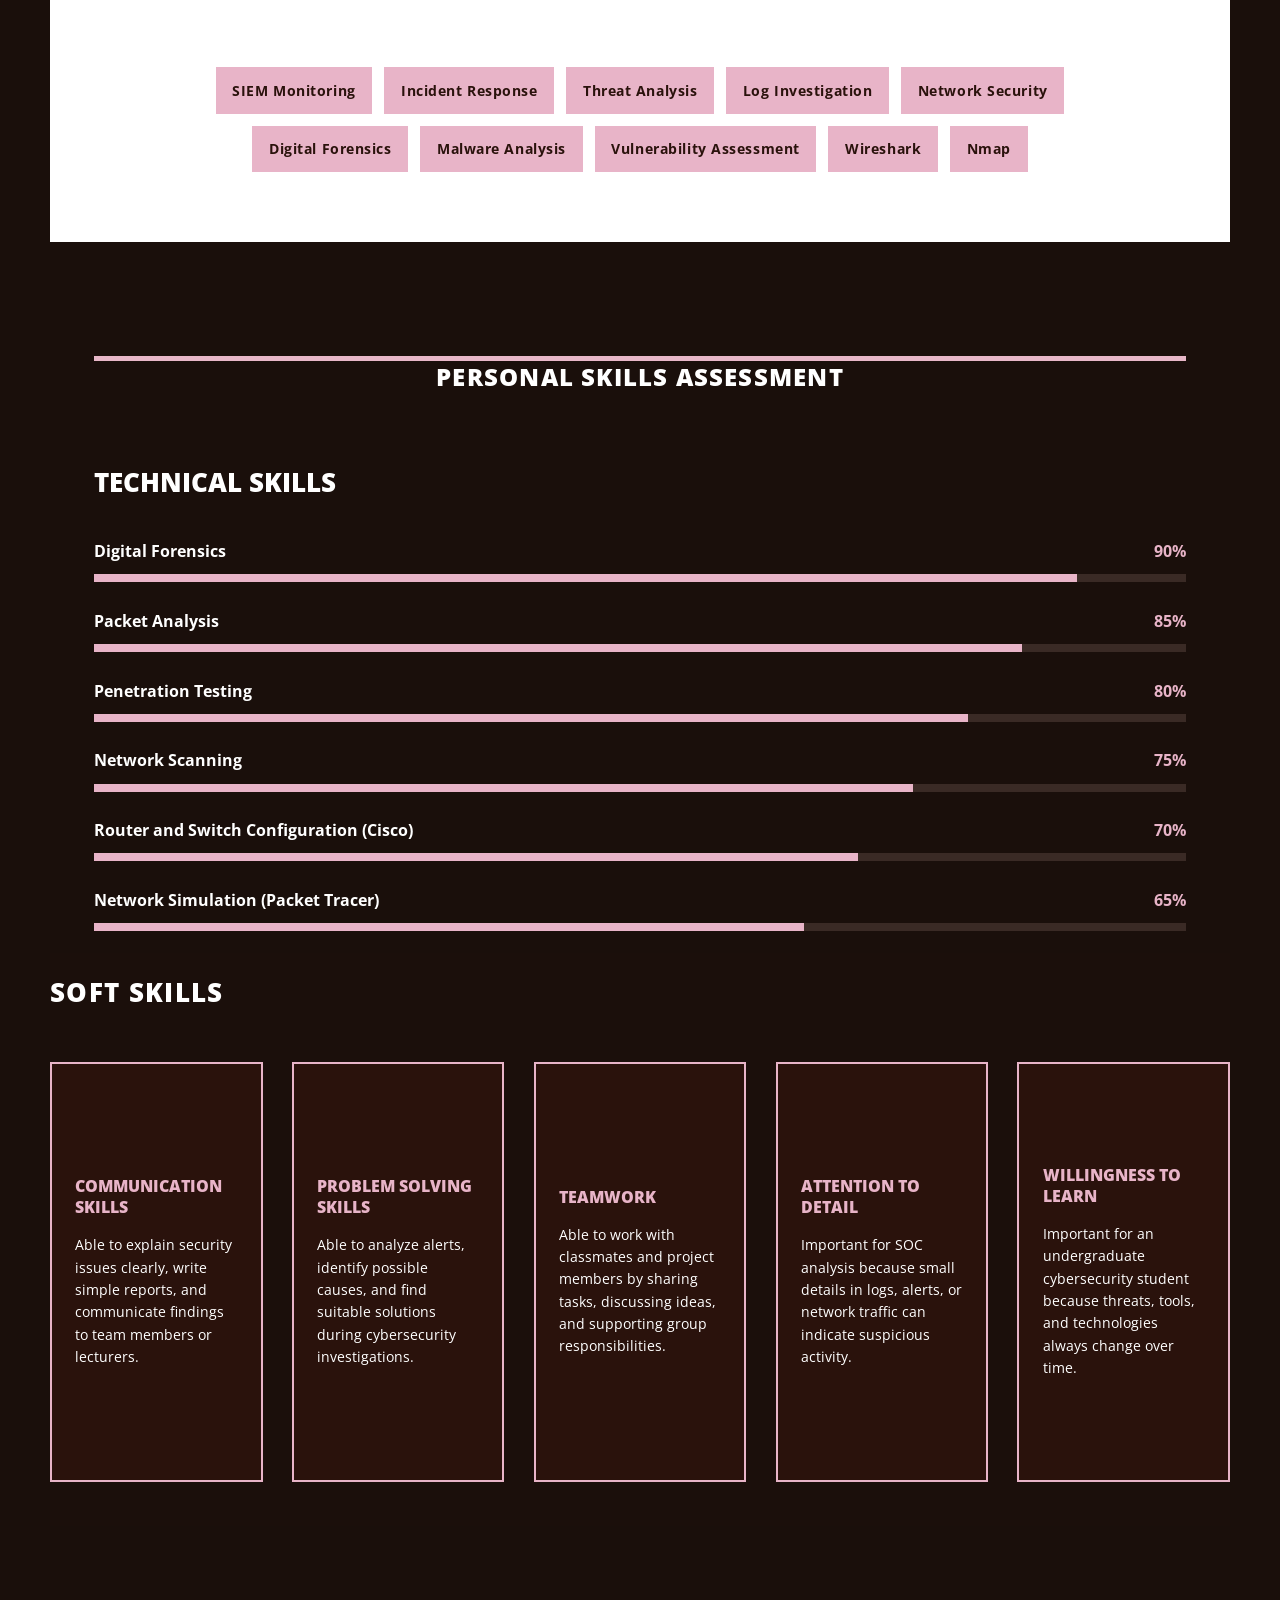
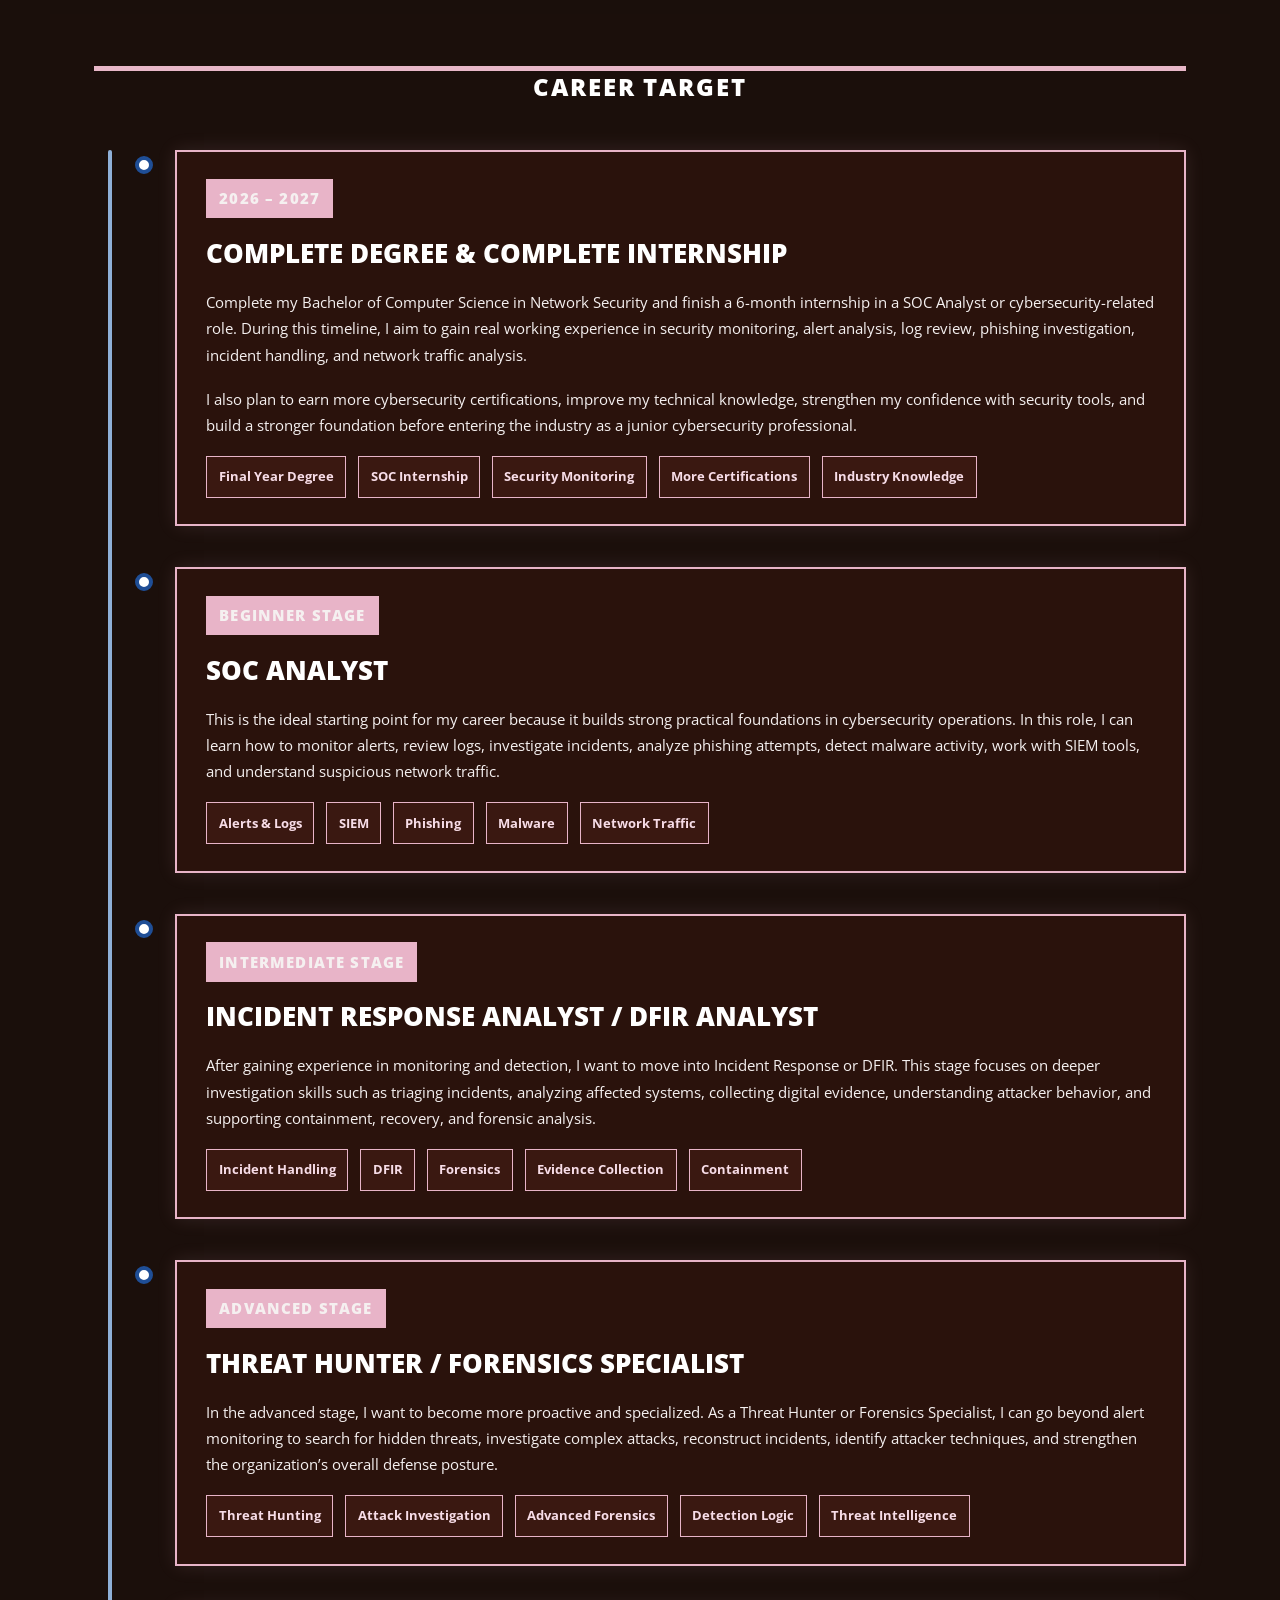
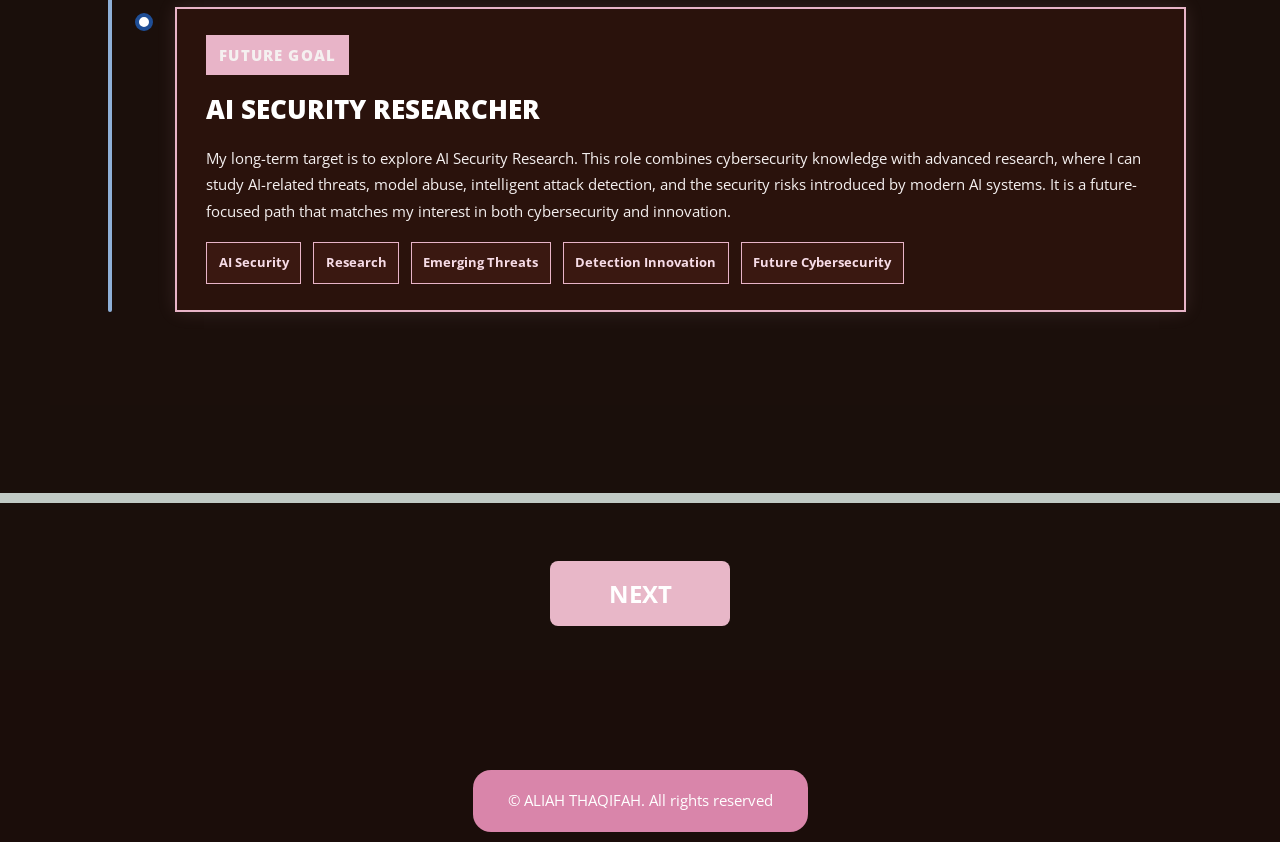
==== commit c7f28180: "Add resume PDF link on homepage" ====
--- a/index.html
+++ b/index.html
@@ -75,7 +75,9 @@
 				<p>📍 Terengganu, Malaysia</p>
 			</div>
 
-			<a href="#main" class="button scrolly view-btn">View Portfolio</a>
+			<a href="files/ALLY-Resume.pdf" target="_blank" class="button view-btn">
+	View My Resume
+</a>
 		</div>
 
 	</div>
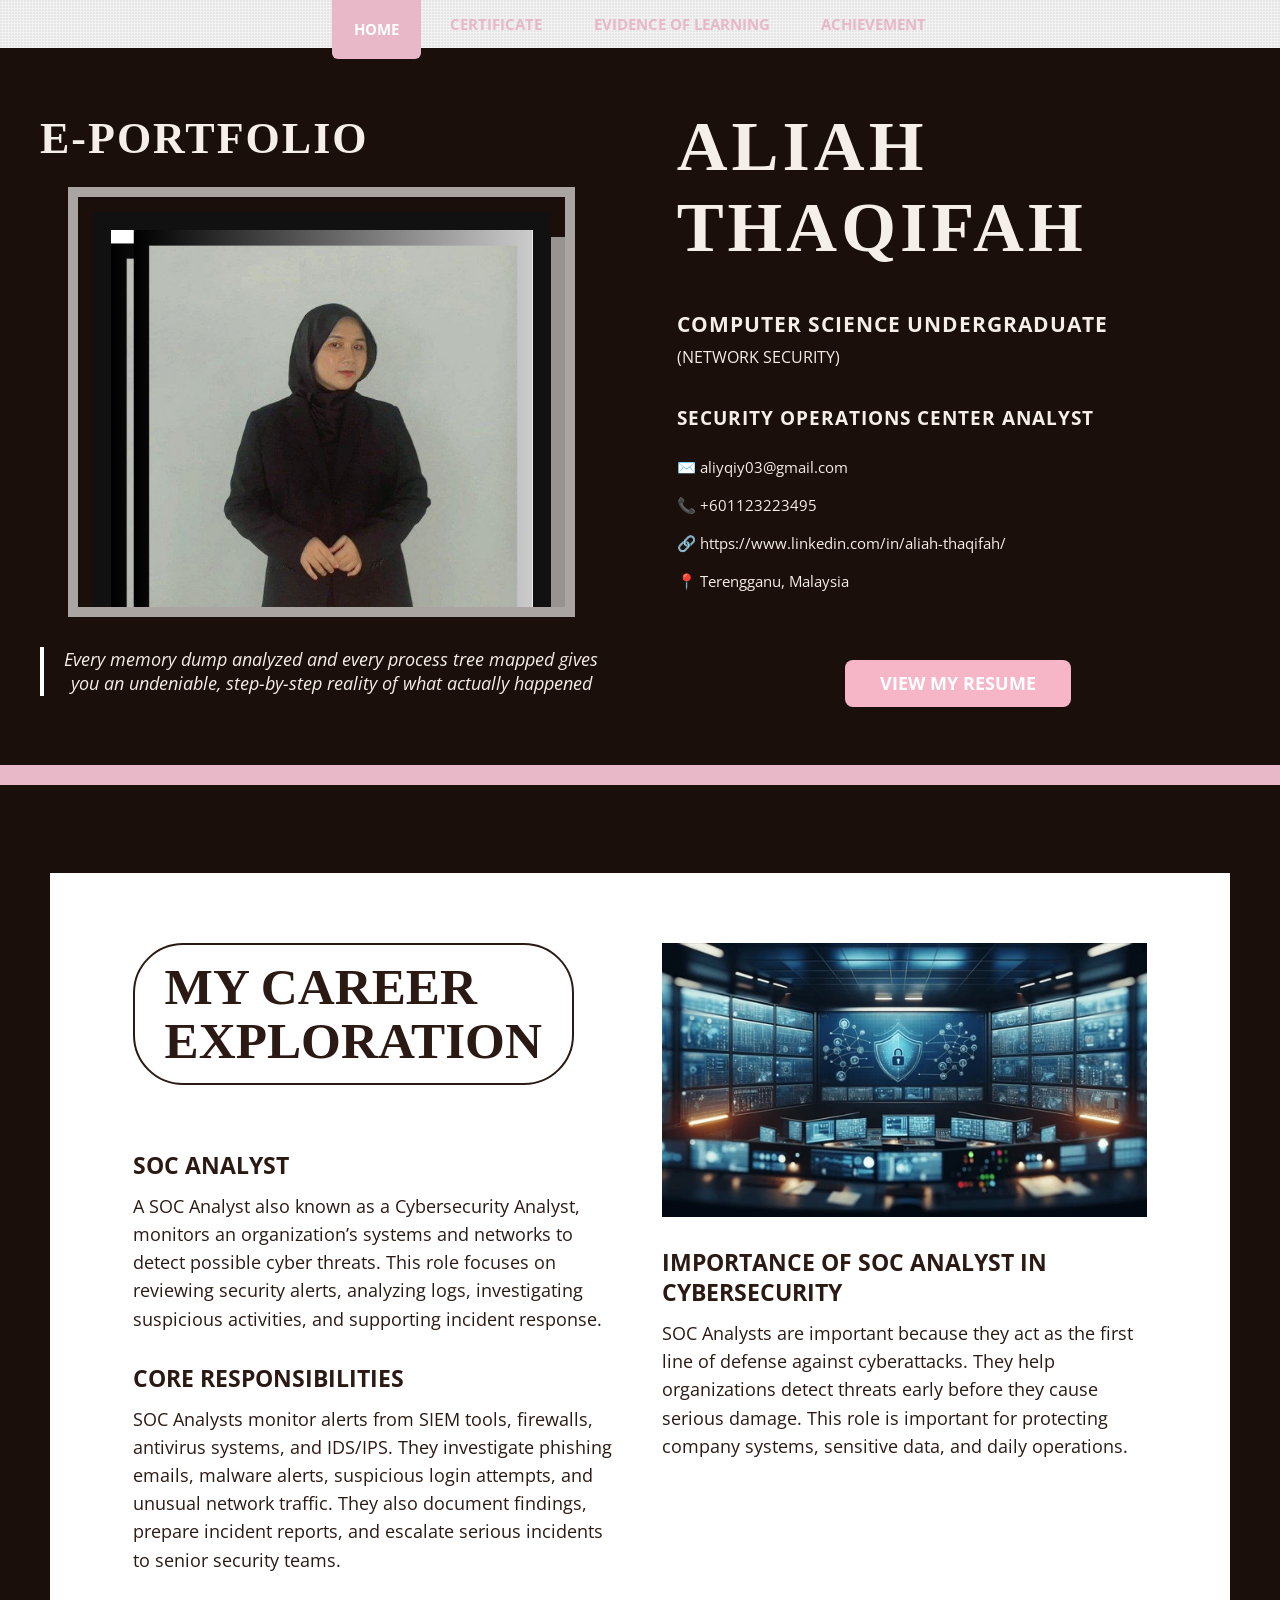
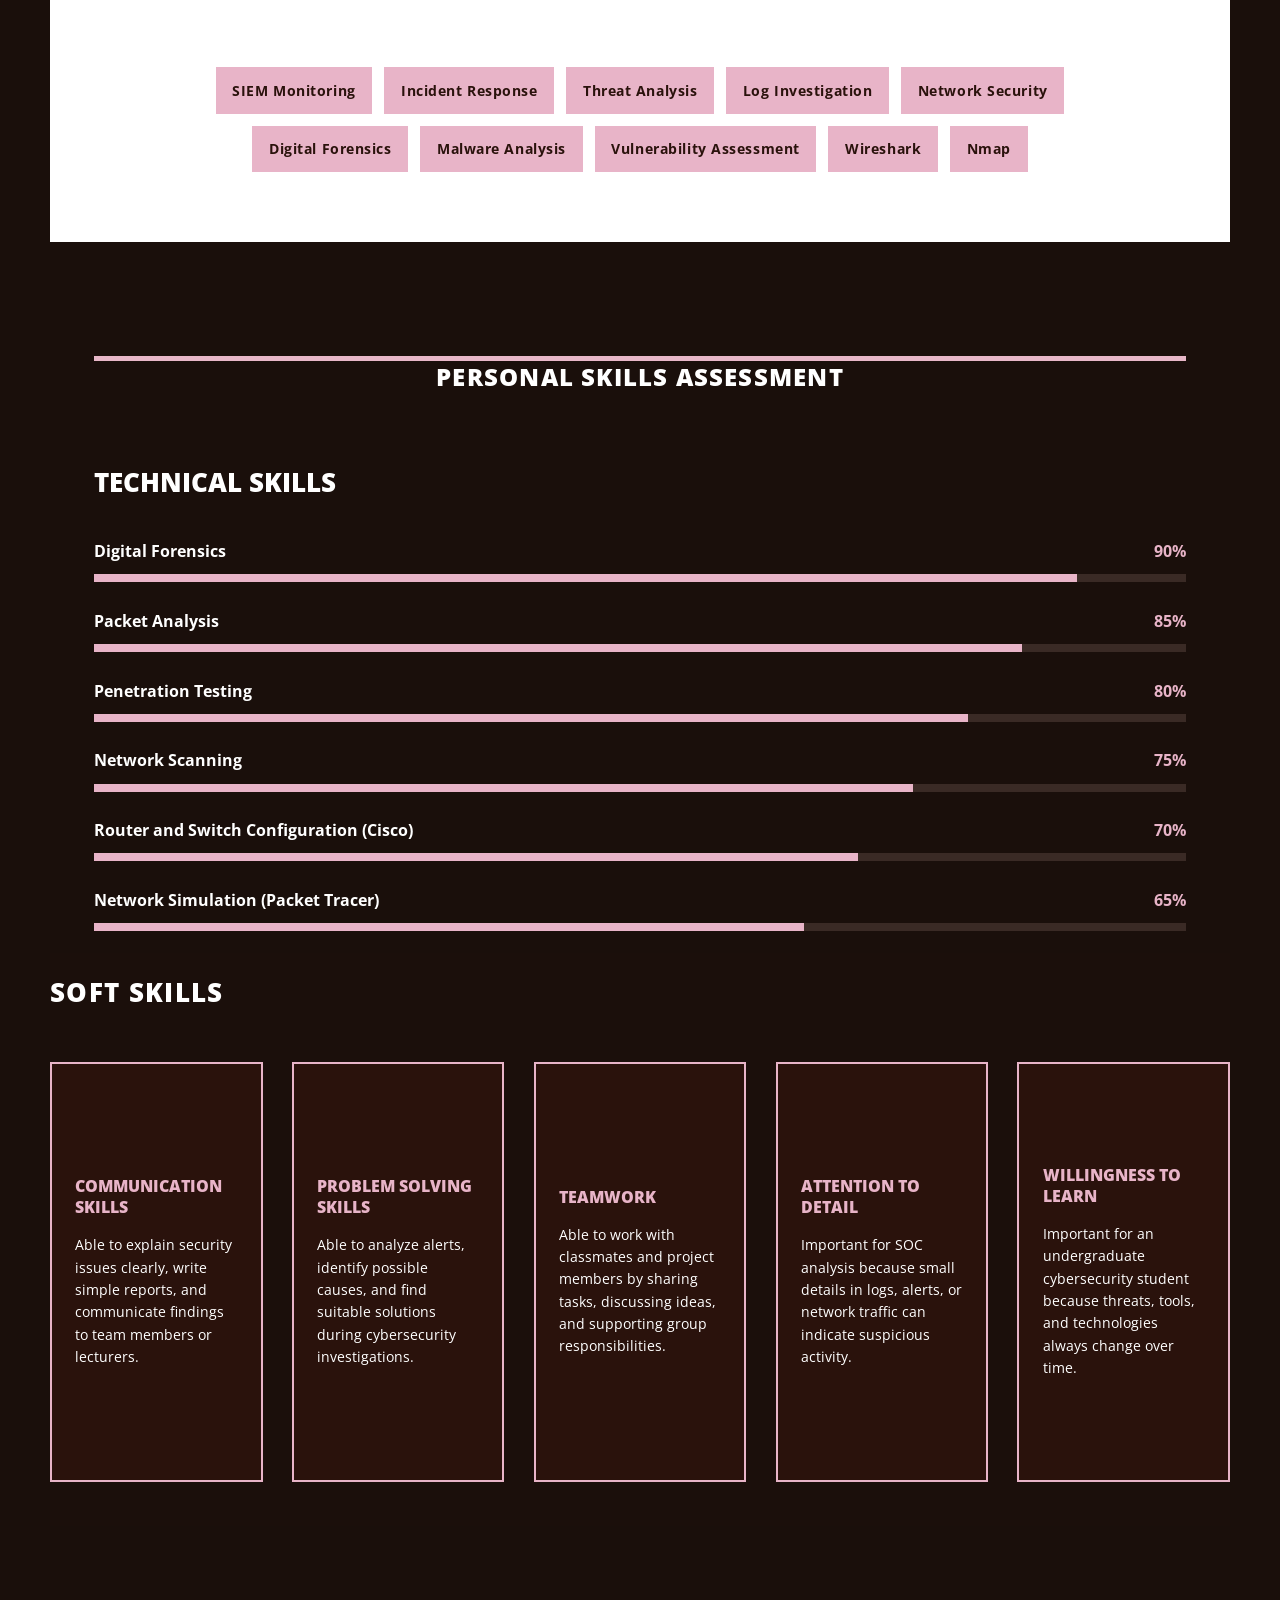
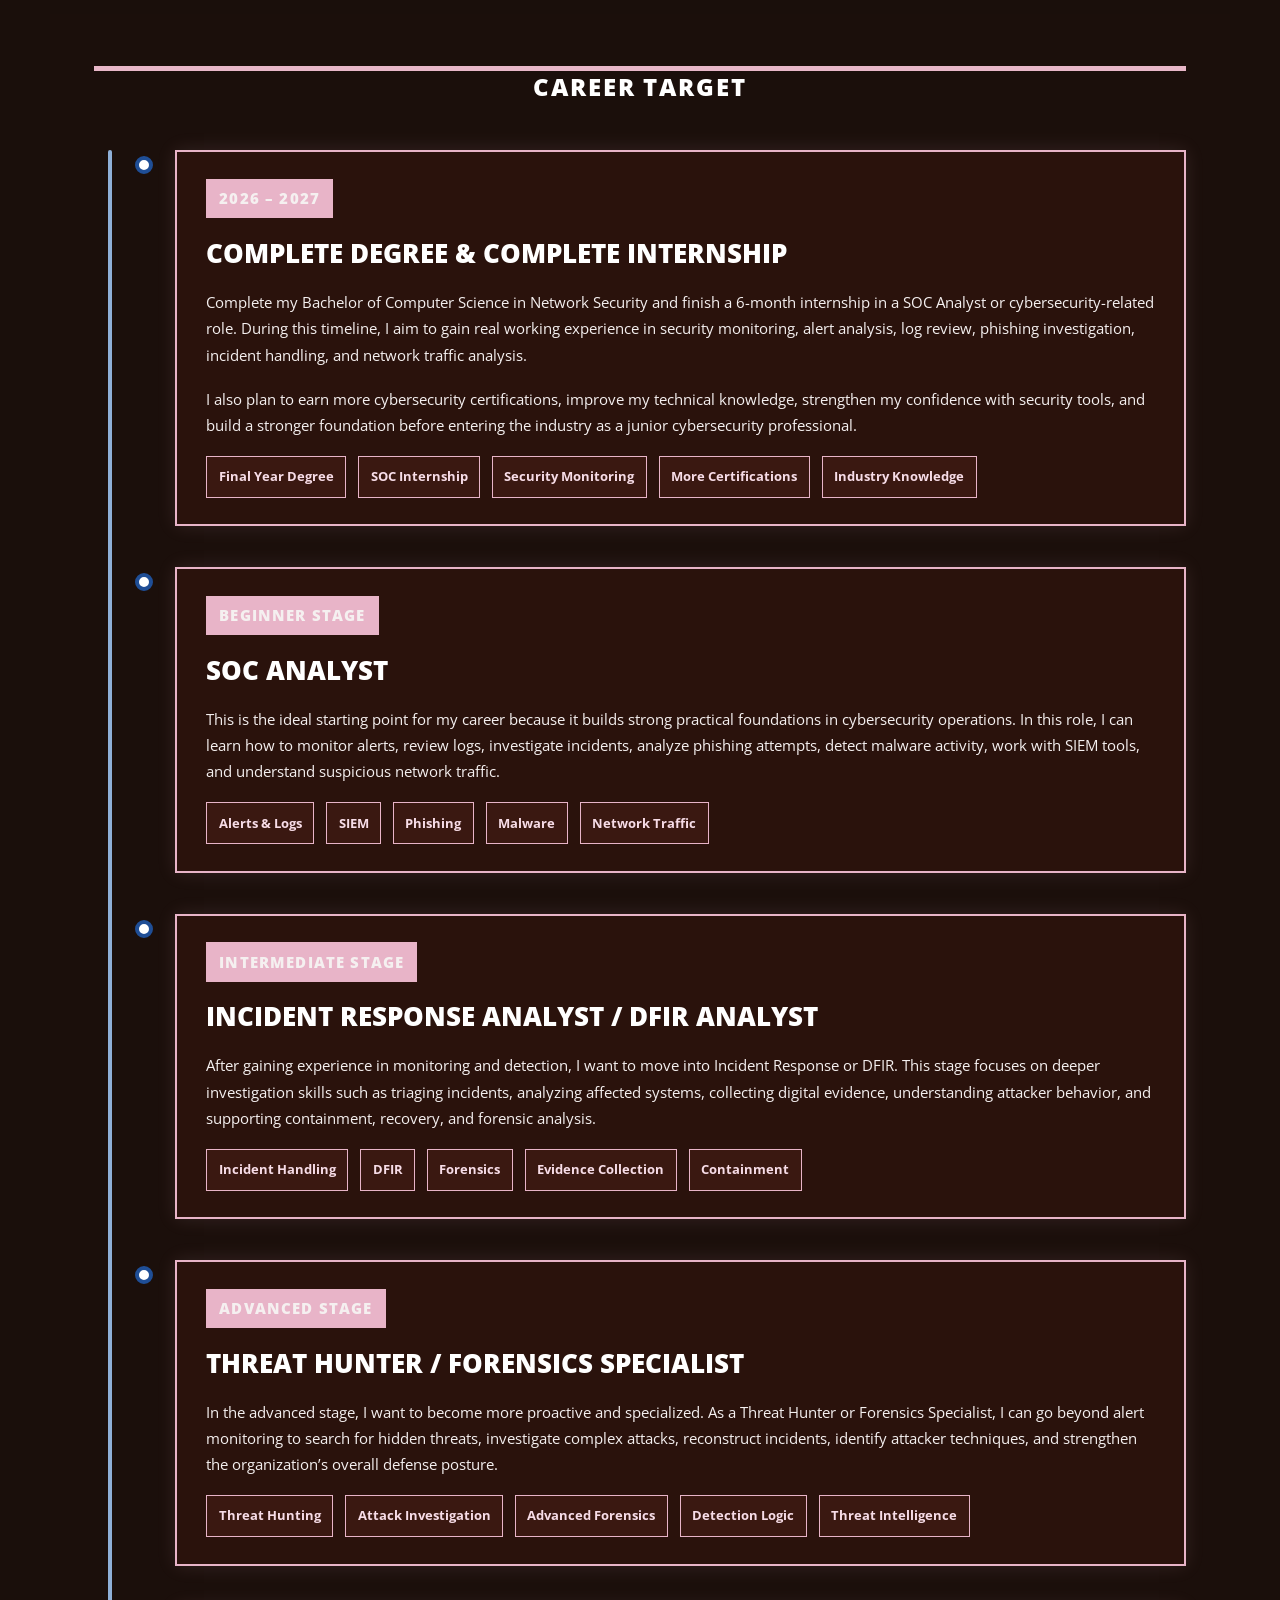
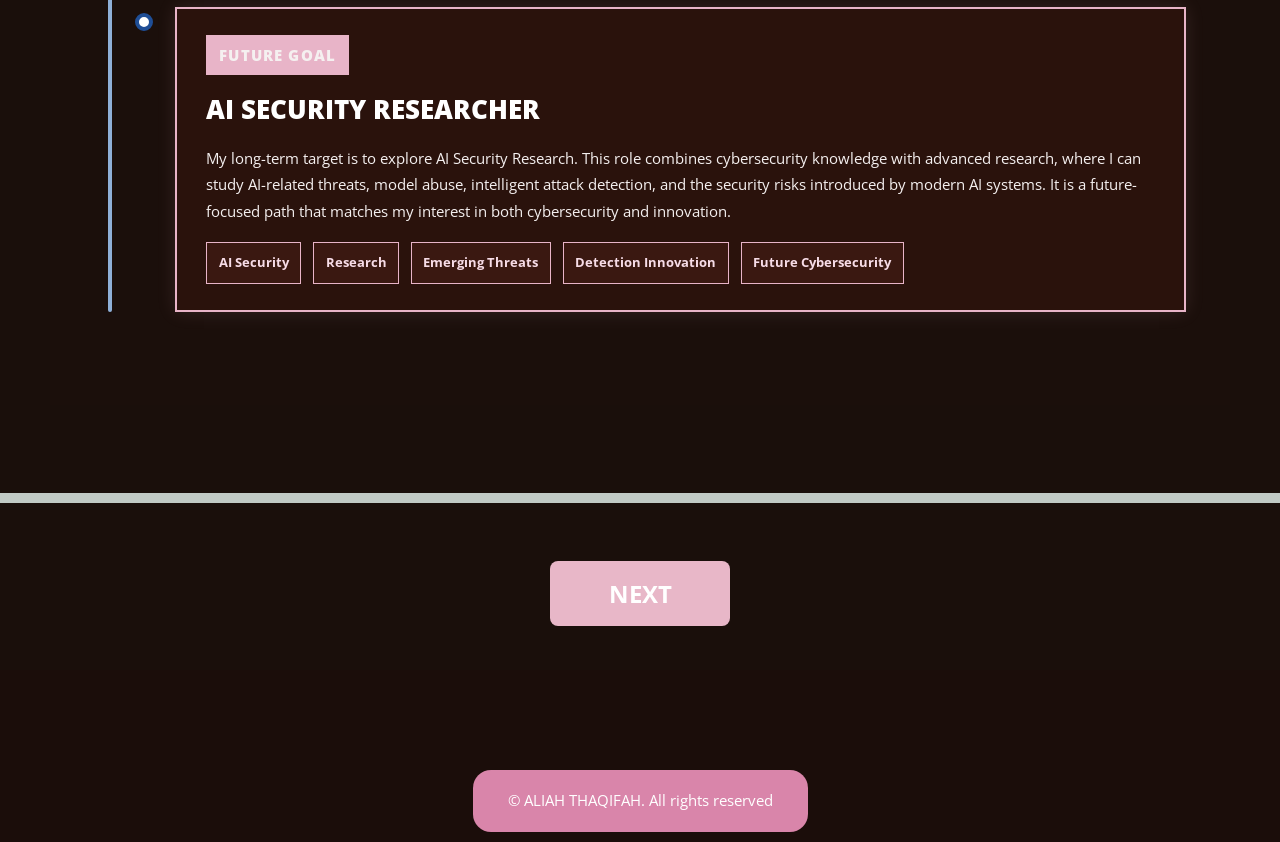
==== commit 141ac6bb: "Update portfolio pages and images" ====
--- a/index.html
+++ b/index.html
@@ -71,7 +71,7 @@
 			<div class="contact-list">
 				<p>✉️ aliyqiy03@gmail.com</p>
 				<p>📞 +601123223495</p>
-				<p>🔗 LinkedIn</p>
+				<p>🔗 https://www.linkedin.com/in/aliah-thaqifah/</p>
 				<p>📍 Terengganu, Malaysia</p>
 			</div>
 
--- a/assets/css/main.css
+++ b/assets/css/main.css
@@ -5465,4 +5465,209 @@
 .home-bottom-button-wrapper .button {
 	min-width: 180px;
 	text-align: center;
+}
+/* ================================
+   SOFT MOTION EFFECTS - PORTFOLIO
+   Clean, professional, not too much
+================================ */
+
+/* Smooth page load */
+body.homepage {
+	animation: pageFadeIn 0.8s ease-in-out;
+}
+
+@keyframes pageFadeIn {
+	from {
+		opacity: 0;
+	}
+	to {
+		opacity: 1;
+	}
+}
+
+/* Cover image float motion */
+#banner .photo-frame {
+	animation: softFloat 4s ease-in-out infinite;
+	transition: transform 0.4s ease, box-shadow 0.4s ease;
+}
+
+#banner .photo-frame:hover {
+	transform: translateY(-8px) scale(1.01);
+	box-shadow: 34px 30px 0 #9b9490;
+}
+
+@keyframes softFloat {
+	0% {
+		transform: translateY(0);
+	}
+	50% {
+		transform: translateY(-8px);
+	}
+	100% {
+		transform: translateY(0);
+	}
+}
+
+/* Name and cover text entrance */
+#banner .cover-right h1 {
+	animation: slideInRight 0.9s ease forwards;
+}
+
+#banner .cover-right h2,
+#banner .cover-right .course,
+#banner .cover-right h3,
+#banner .contact-list,
+#banner .view-btn {
+	animation: softRise 0.9s ease forwards;
+}
+
+@keyframes slideInRight {
+	from {
+		opacity: 0;
+		transform: translateX(35px);
+	}
+	to {
+		opacity: 1;
+		transform: translateX(0);
+	}
+}
+
+@keyframes softRise {
+	from {
+		opacity: 0;
+		transform: translateY(25px);
+	}
+	to {
+		opacity: 1;
+		transform: translateY(0);
+	}
+}
+
+/* Button soft hover */
+.view-btn,
+.home-bottom-button-wrapper .button,
+.achievement-button-wrapper .button,
+.view-more-btn {
+	transition: transform 0.25s ease, box-shadow 0.25s ease, background 0.25s ease;
+}
+
+.view-btn:hover,
+.home-bottom-button-wrapper .button:hover,
+.achievement-button-wrapper .button:hover,
+.view-more-btn:hover {
+	transform: translateY(-4px);
+	box-shadow: 0 10px 25px rgba(246, 182, 200, 0.25);
+}
+
+/* Career exploration section */
+.career-exploration,
+.personal-skills-section,
+.soft-skills-section,
+.career-target-section {
+	animation: sectionFadeUp 0.9s ease both;
+}
+
+@keyframes sectionFadeUp {
+	from {
+		opacity: 0;
+		transform: translateY(30px);
+	}
+	to {
+		opacity: 1;
+		transform: translateY(0);
+	}
+}
+
+/* Career image hover */
+.career-img {
+	transition: transform 0.4s ease, filter 0.4s ease;
+}
+
+.career-img:hover {
+	transform: scale(1.03);
+	filter: brightness(1.05);
+}
+
+/* Skill bars fill motion */
+.skill-fill {
+	animation: skillGrow 1.4s ease forwards;
+	transform-origin: left;
+}
+
+@keyframes skillGrow {
+	from {
+		transform: scaleX(0);
+	}
+	to {
+		transform: scaleX(1);
+	}
+}
+
+/* Soft skill cards hover */
+.soft-skill-card,
+.career-content,
+.technical-skills-box {
+	transition: transform 0.3s ease, box-shadow 0.3s ease;
+}
+
+.soft-skill-card:hover,
+.career-content:hover,
+.technical-skills-box:hover {
+	transform: translateY(-6px);
+	box-shadow: 0 12px 28px rgba(246, 182, 200, 0.12);
+}
+
+/* Career tags gentle hover */
+.career-tags span,
+.soc-skill-tags span {
+	transition: transform 0.25s ease, background 0.25s ease;
+}
+
+.career-tags span:hover,
+.soc-skill-tags span:hover {
+	transform: translateY(-3px);
+	background: #f6b6c8;
+	color: #ffffff;
+}
+
+/* Certificate / achievement cards if same CSS used */
+.cert-card {
+	transition: transform 0.35s ease, box-shadow 0.35s ease;
+}
+
+.cert-card:hover {
+	transform: translateY(-8px);
+	box-shadow: 0 14px 30px rgba(246, 182, 200, 0.18);
+}
+
+.cert-card img {
+	transition: transform 0.4s ease, filter 0.4s ease;
+}
+
+.cert-card:hover img {
+	transform: scale(1.02);
+	filter: brightness(1.05);
+}
+
+/* Respect users who prefer reduced motion */
+@media (prefers-reduced-motion: reduce) {
+	* {
+		animation: none !important;
+		transition: none !important;
+	}
+}
+/* Cybersecurity intro profile image size fix */
+.cyber-intro-img {
+	max-width: 520px;
+	margin: 0 auto 2em auto;
+	display: block;
+	border-radius: 14px;
+	overflow: hidden;
+}
+
+.cyber-intro-img img {
+	width: 100%;
+	height: auto;
+	display: block;
+	object-fit: cover;
 }
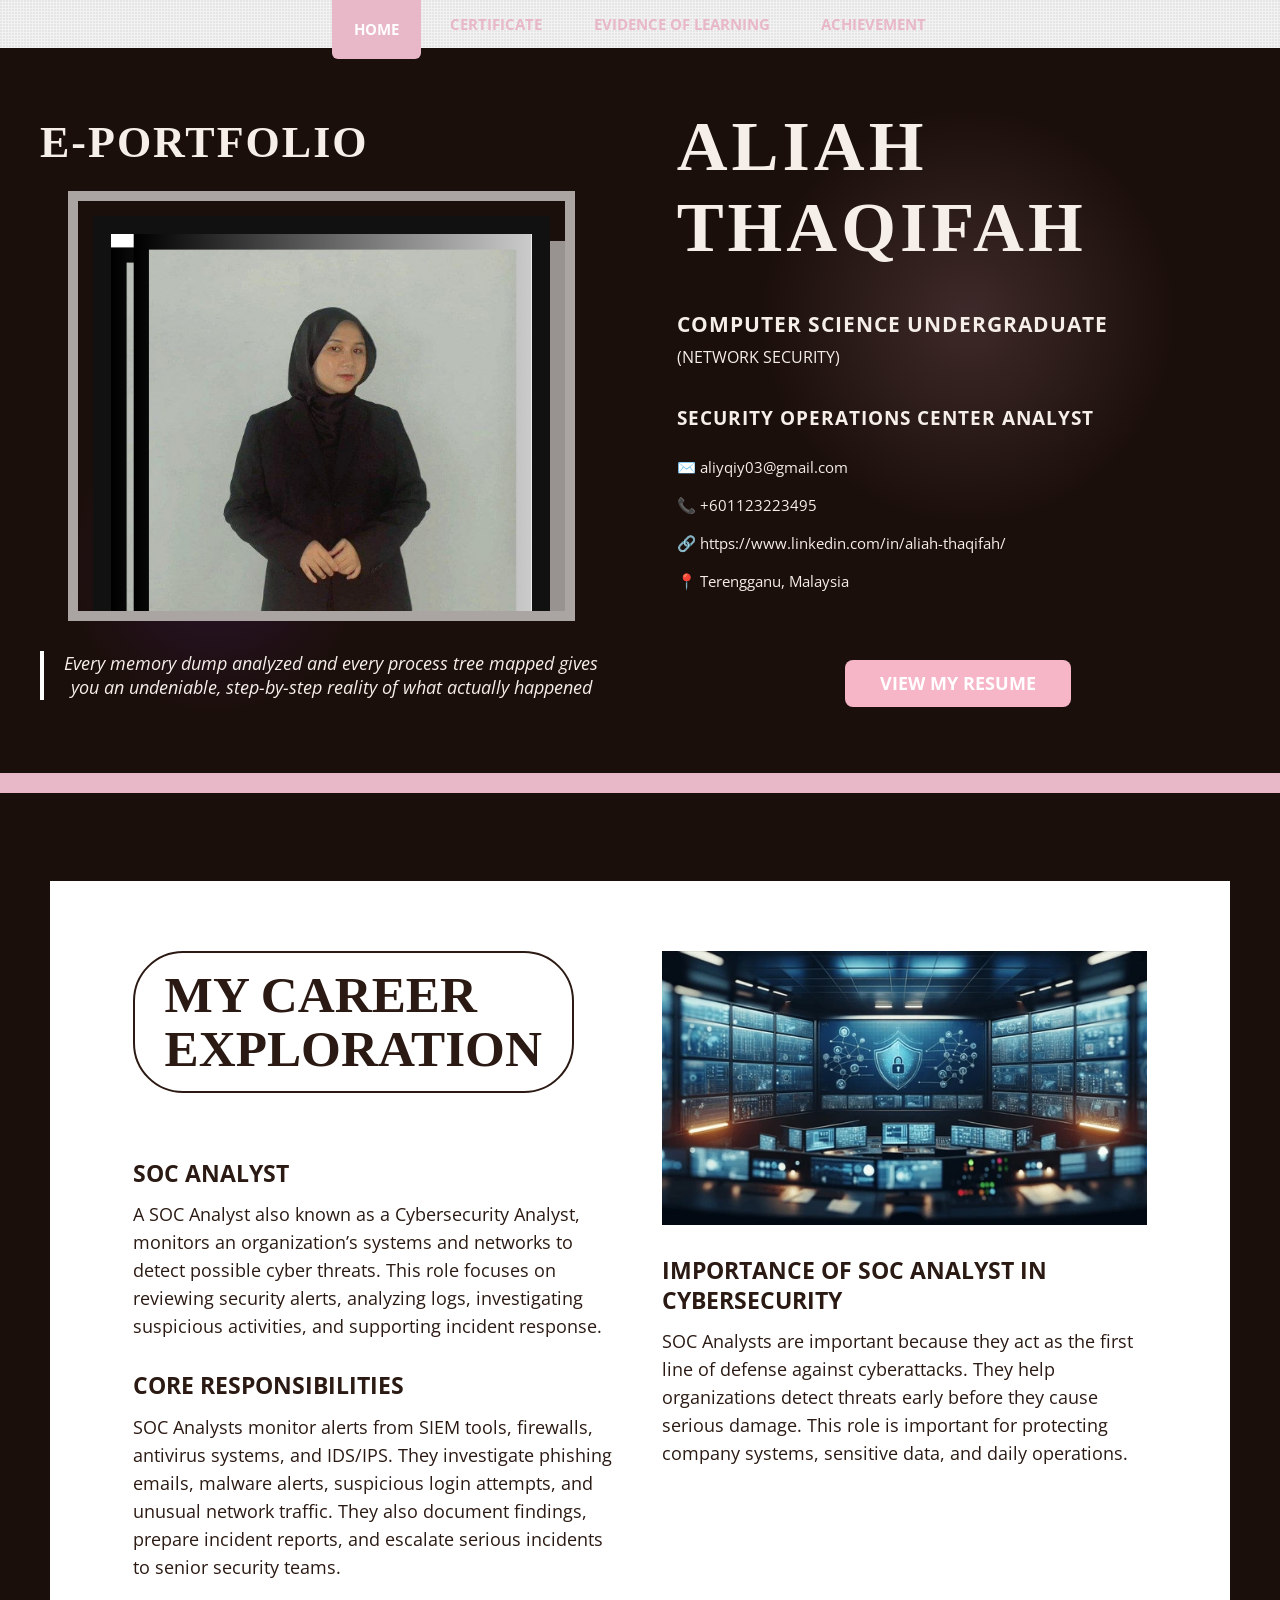
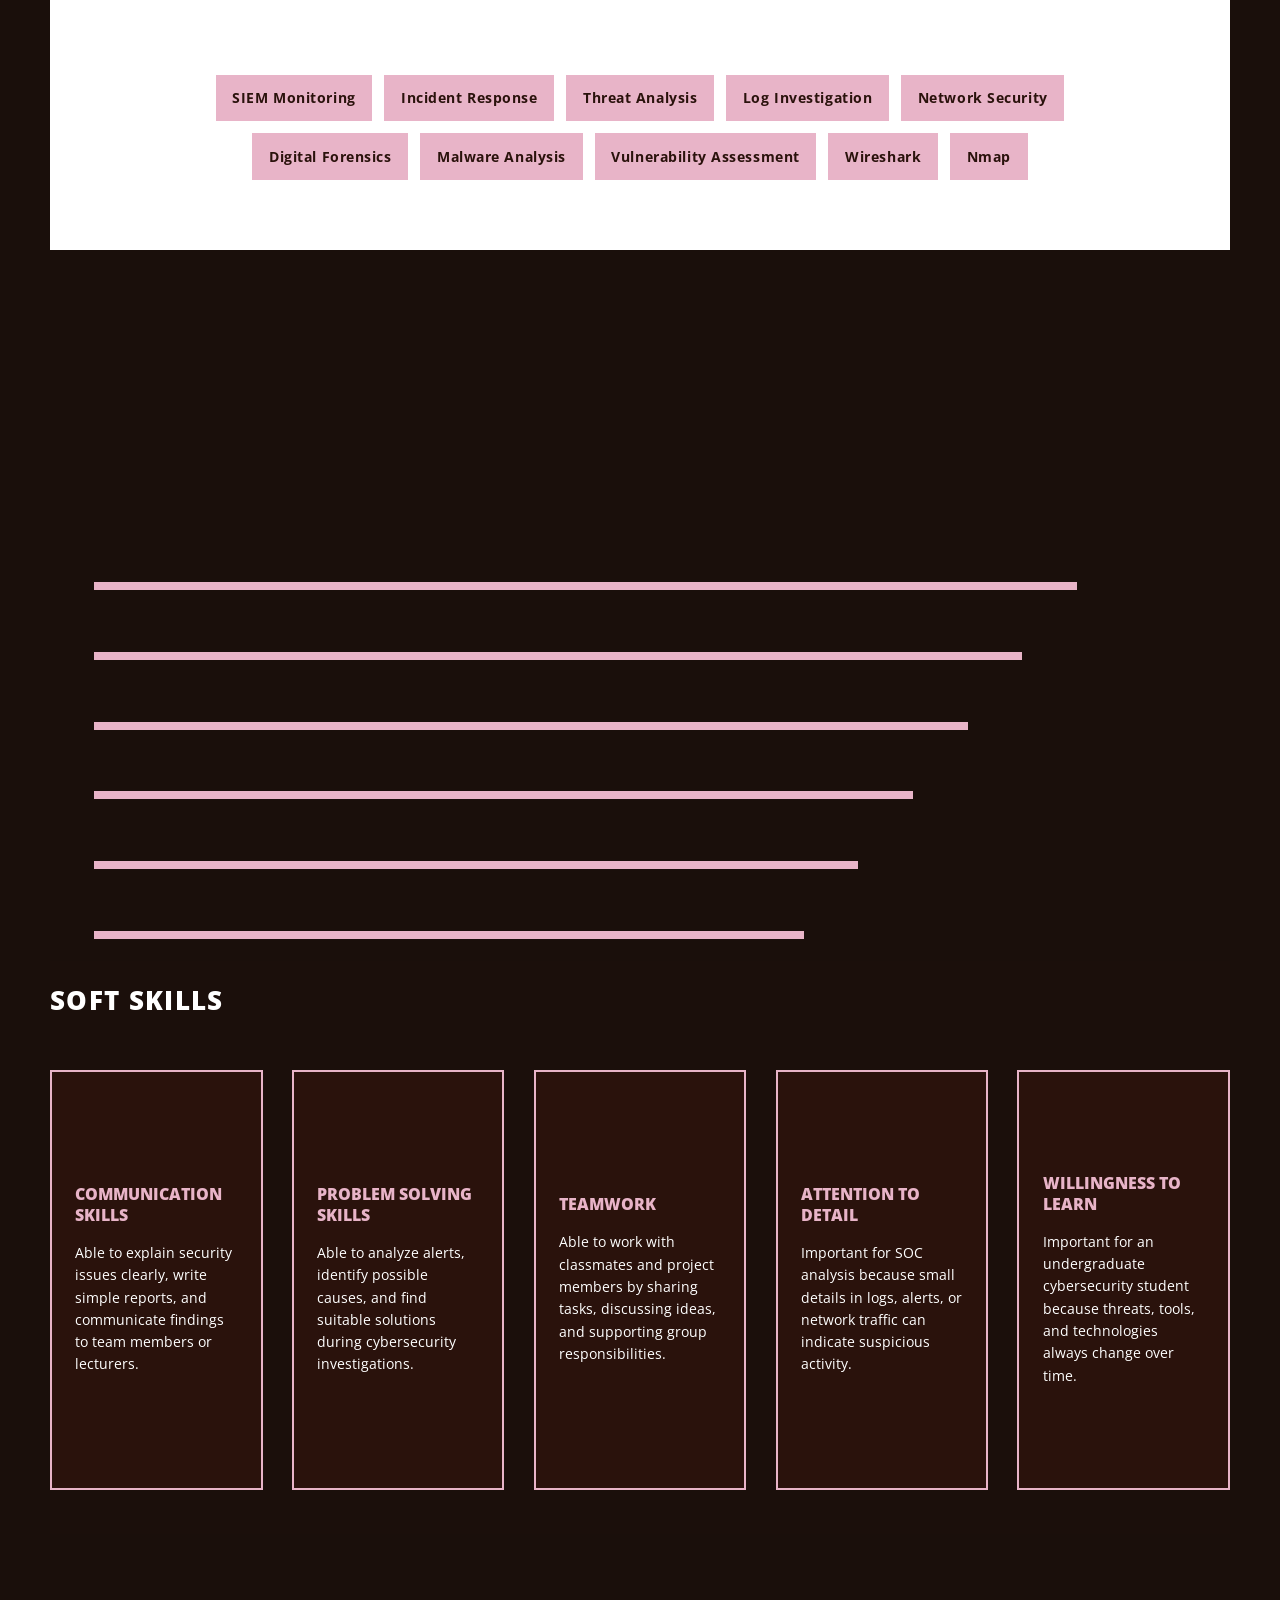
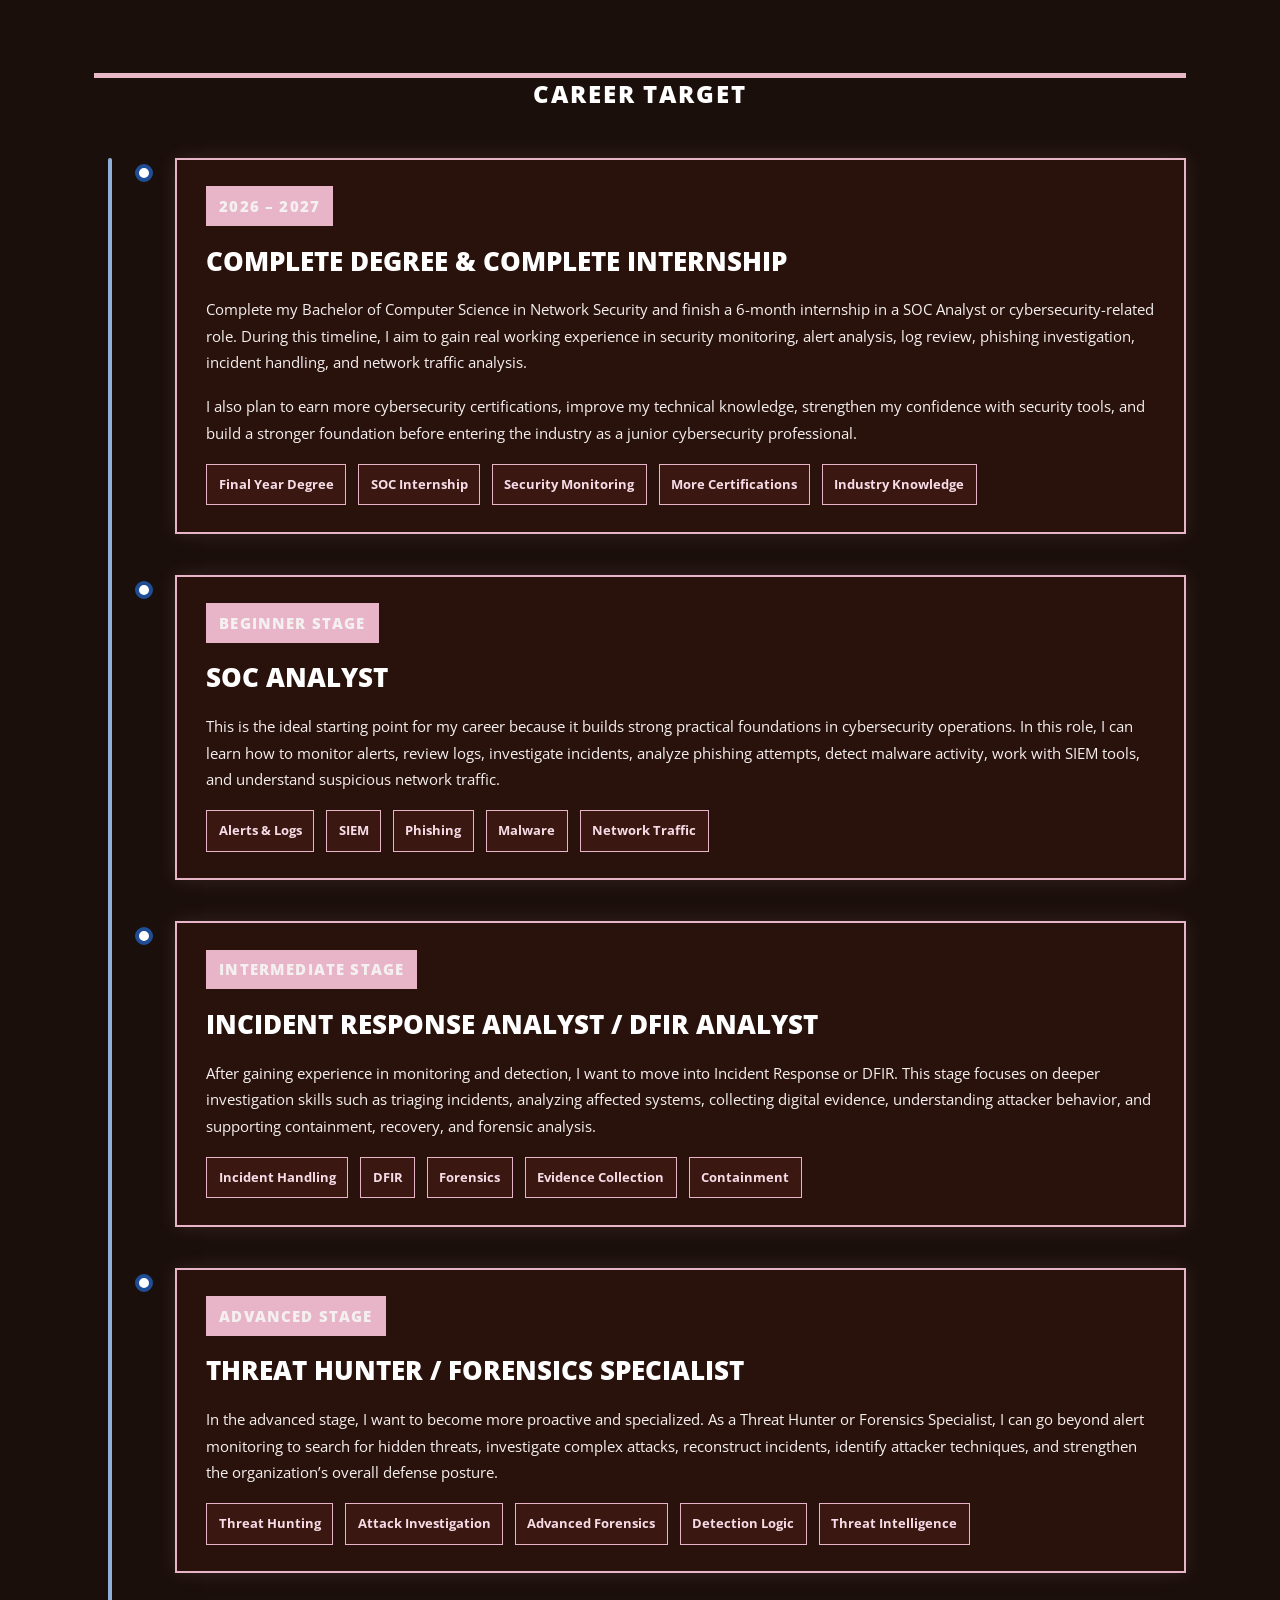
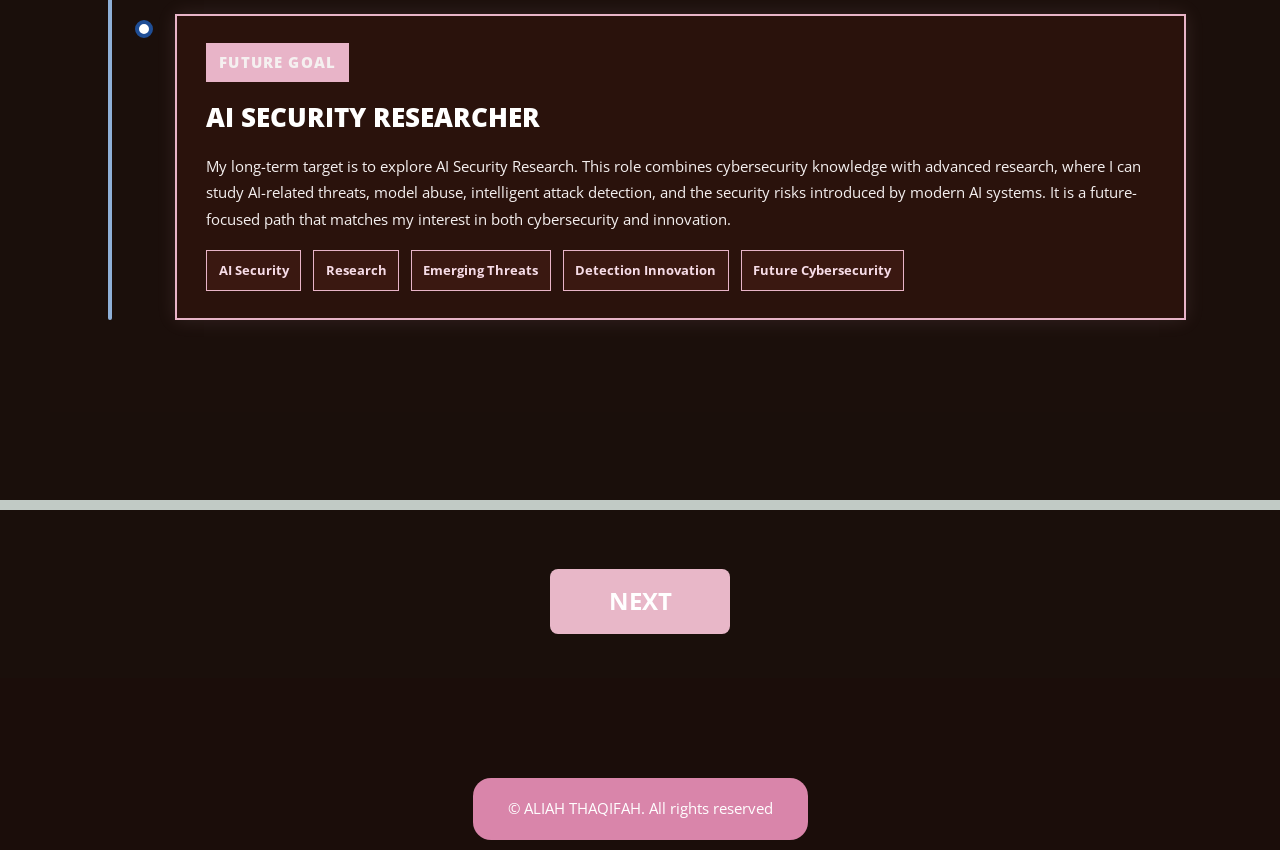
==== commit 480fcd60: "Add advanced homepage motion effects" ====
--- a/index.html
+++ b/index.html
@@ -75,7 +75,7 @@
 				<p>📍 Terengganu, Malaysia</p>
 			</div>
 
-			<a href="files/ALLY-Resume.pdf" target="_blank" class="button view-btn">
+			<a href="files/ALIAH THAQIFAH-(ATS) RESUME.pdf"  target="_blank" class="button view-btn">
 	View My Resume
 </a>
 		</div>
@@ -434,7 +434,48 @@
 		});
 	});
 </script>
-
+<script>
+	const revealItems = document.querySelectorAll(
+		".career-exploration, .personal-skills-section, .soft-skills-section, .career-target-section, .career-step, .soft-skill-card"
+	);
+
+	revealItems.forEach(function(item) {
+		item.classList.add("motion-reveal");
+	});
+
+	const revealObserver = new IntersectionObserver(function(entries) {
+		entries.forEach(function(entry) {
+			if (entry.isIntersecting) {
+				entry.target.classList.add("show");
+			}
+		});
+	}, {
+		threshold: 0.15
+	});
+
+	revealItems.forEach(function(item) {
+		revealObserver.observe(item);
+	});
+
+	const skillSection = document.querySelector(".personal-skills-section");
+	const skillFills = document.querySelectorAll(".skill-fill");
+
+	if (skillSection) {
+		const skillObserver = new IntersectionObserver(function(entries) {
+			entries.forEach(function(entry) {
+				if (entry.isIntersecting) {
+					skillFills.forEach(function(fill) {
+						fill.classList.add("animate-skill");
+					});
+				}
+			});
+		}, {
+			threshold: 0.3
+		});
+
+		skillObserver.observe(skillSection);
+	}
+</script>
 
 	</body>
 </html>
--- a/assets/css/main.css
+++ b/assets/css/main.css
@@ -1782,6 +1782,7 @@
 	button,
 	.button {
 		-webkit-appearance: none;
+		appearance: none;
 		display: inline-block;
 		font-family: 'Open Sans Condensed', sans-serif;
 		font-weight: 700;
@@ -2096,7 +2097,7 @@
 	form input[type="password"],
 	form select,
 	form textarea {
-		-webkit-appearance: none;
+		
 		display: block;
 		width: 100%;
 		border-radius: 8px;
@@ -5670,4 +5671,692 @@
 	height: auto;
 	display: block;
 	object-fit: cover;
+}
+/* Cisco intro image */
+.cisco-intro-section {
+	text-align: center;
+	margin-top: 2em;
+	margin-bottom: 3em;
+}
+
+.cisco-intro-img {
+	width: 100%;
+	max-width: 300px;
+	border-radius: 16px;
+	border: 3px solid #f6b6c8;
+	box-shadow: 0 12px 28px rgba(246, 182, 200, 0.18);
+	display: block;
+	margin: 0 auto 1.8em auto;
+	object-fit: cover;
+}
+
+.cisco-intro-section p {
+	max-width: 900px;
+	margin: 0 auto;
+	text-align: center;
+	line-height: 1.8em;
+}
+/* Cybersecurity intro image */
+.cyber-intro-section {
+	text-align: center;
+	margin-top: 2em;
+	margin-bottom: 3em;
+}
+
+.cyber-intro-img {
+	width: 100%;
+	max-width: 300px;
+	border-radius: 16px;
+	border: 3px solid #f6b6c8;
+	box-shadow: 0 12px 28px rgba(246, 182, 200, 0.18);
+	display: block;
+	margin: 0 auto 1.8em auto;
+	object-fit: cover;
+}
+
+.cyber-intro-section p {
+	max-width: 900px;
+	margin: 0 auto;
+	text-align: center;
+	line-height: 1.8em;
+}
+/* ======================================
+   ADVANCED MOTION - EVIDENCE OF LEARNING
+   Clean cybersecurity portfolio motion
+====================================== */
+
+/* Smooth scrolling */
+html {
+	scroll-behavior: smooth;
+}
+
+/* Evidence header entrance */
+.evidence-header {
+	opacity: 0;
+	transform: translateY(35px);
+	animation: evidenceHeaderReveal 0.9s ease forwards;
+}
+
+@keyframes evidenceHeaderReveal {
+	to {
+		opacity: 1;
+		transform: translateY(0);
+	}
+}
+
+/* Section reveal before scroll */
+.evidence-project-section {
+	opacity: 0;
+	transform: translateY(45px);
+	transition: opacity 0.8s ease, transform 0.8s ease;
+}
+
+/* Section reveal after scroll */
+.evidence-project-section.show {
+	opacity: 1;
+	transform: translateY(0);
+}
+
+/* Elegant project section hover */
+.evidence-project-section {
+	position: relative;
+	overflow: hidden;
+}
+
+.evidence-project-section::before {
+	content: "";
+	position: absolute;
+	top: 0;
+	left: -100%;
+	width: 100%;
+	height: 2px;
+	background: linear-gradient(90deg, transparent, #f6b6c8, transparent);
+	transition: left 0.8s ease;
+}
+
+.evidence-project-section:hover::before {
+	left: 100%;
+}
+
+/* Evidence cards advanced hover */
+.evidence-card {
+	transition: transform 0.35s ease, box-shadow 0.35s ease, border 0.35s ease;
+	position: relative;
+	overflow: hidden;
+}
+
+.evidence-card:hover {
+	transform: translateY(-8px);
+	box-shadow: 0 15px 35px rgba(246, 182, 200, 0.18);
+	border-color: #f6b6c8;
+}
+
+.evidence-card::after {
+	content: "";
+	position: absolute;
+	width: 120px;
+	height: 120px;
+	background: rgba(246, 182, 200, 0.12);
+	border-radius: 50%;
+	top: -60px;
+	right: -60px;
+	transition: transform 0.5s ease;
+}
+
+.evidence-card:hover::after {
+	transform: scale(1.8);
+}
+
+/* Card text stays above glow */
+.evidence-card h4,
+.evidence-card p {
+	position: relative;
+	z-index: 1;
+}
+
+/* PDF button shine effect */
+.pdf-btn {
+	position: relative;
+	overflow: hidden;
+	transition: transform 0.3s ease, box-shadow 0.3s ease;
+}
+
+.pdf-btn:hover {
+	transform: translateY(-5px);
+	box-shadow: 0 12px 30px rgba(246, 182, 200, 0.28);
+}
+
+.pdf-btn::before {
+	content: "";
+	position: absolute;
+	top: 0;
+	left: -80%;
+	width: 50%;
+	height: 100%;
+	background: linear-gradient(
+		120deg,
+		transparent,
+		rgba(255, 255, 255, 0.45),
+		transparent
+	);
+	transform: skewX(-20deg);
+}
+
+.pdf-btn:hover::before {
+	animation: pdfShine 0.8s ease;
+}
+
+@keyframes pdfShine {
+	from {
+		left: -80%;
+	}
+	to {
+		left: 130%;
+	}
+}
+
+/* Tool progress bars animation */
+.evidence-tool-fill {
+	transform-origin: left;
+	transform: scaleX(0);
+	animation: toolBarGrow 1.3s ease forwards;
+}
+
+@keyframes toolBarGrow {
+	to {
+		transform: scaleX(1);
+	}
+}
+
+/* Tool items hover */
+.evidence-tool-item {
+	transition: transform 0.3s ease;
+}
+
+.evidence-tool-item:hover {
+	transform: translateX(8px);
+}
+
+/* Tool box soft pulse */
+.evidence-tools-box {
+	transition: box-shadow 0.35s ease, transform 0.35s ease;
+}
+
+.evidence-tools-box:hover {
+	transform: translateY(-4px);
+	box-shadow: 0 14px 32px rgba(246, 182, 200, 0.14);
+}
+
+/* Title row subtle underline motion */
+.evidence-title-row h3 {
+	position: relative;
+	display: inline-block;
+}
+
+.evidence-title-row h3::after {
+	content: "";
+	position: absolute;
+	left: 0;
+	bottom: -8px;
+	width: 0;
+	height: 3px;
+	background: #f6b6c8;
+	transition: width 0.45s ease;
+}
+
+.evidence-project-section:hover .evidence-title-row h3::after {
+	width: 100%;
+}
+
+/* Bottom buttons */
+.actions .button {
+	transition: transform 0.3s ease, box-shadow 0.3s ease;
+}
+
+.actions .button:hover {
+	transform: translateY(-5px);
+	box-shadow: 0 12px 28px rgba(246, 182, 200, 0.22);
+}
+
+/* Disable heavy animation for users who prefer reduced motion */
+@media (prefers-reduced-motion: reduce) {
+	* {
+		animation: none !important;
+		transition: none !important;
+	}
+}
+/* Cisco Introduction Cybersecurity Section */
+.cisco-cyber-intro-card {
+	background: #2a160f;
+	border: 4px solid #8c2bff;
+	padding: 2.5em;
+	margin: 4em auto;
+	max-width: 1100px;
+}
+
+.cyber-cert-heading {
+	display: grid;
+	grid-template-columns: 1fr 1fr;
+	gap: 2em;
+	align-items: start;
+	margin-bottom: 2em;
+}
+
+.cyber-cert-heading h2 {
+	font-family: Georgia, serif;
+	color: #fff8f2;
+	font-size: 2.4em;
+	line-height: 1.15em;
+	text-align: center;
+	text-transform: uppercase;
+	margin: 0;
+}
+
+.cyber-cert-heading p {
+	color: #ffffff;
+	font-size: 1em;
+	line-height: 1.6em;
+	text-align: left;
+	margin: 0;
+}
+
+.cyber-cert-images {
+	display: grid;
+	grid-template-columns: 1fr 1fr;
+	gap: 2em;
+	align-items: center;
+}
+
+.cyber-cert-images img {
+	width: 100%;
+	display: block;
+	border-radius: 6px;
+	box-shadow: 10px 10px 0 rgba(246, 182, 200, 0.45);
+	transition: transform 0.3s ease, box-shadow 0.3s ease;
+}
+
+.cyber-cert-images img:hover {
+	transform: translateY(-6px);
+	box-shadow: 14px 14px 0 rgba(246, 182, 200, 0.6);
+}
+
+/* Phone view */
+@media screen and (max-width: 736px) {
+	.cyber-cert-heading,
+	.cyber-cert-images {
+		grid-template-columns: 1fr;
+	}
+
+	.cyber-cert-heading h2,
+	.cyber-cert-heading p {
+		text-align: center;
+	}
+
+	.cisco-cyber-intro-card {
+		padding: 1.5em;
+	}
+}
+/* =====================================================
+   ADVANCED MOTION EFFECTS - HOMEPAGE PORTFOLIO
+   Clean, premium, cybersecurity aesthetic
+===================================================== */
+
+/* Smooth page feeling */
+html {
+	scroll-behavior: smooth;
+}
+
+body.homepage {
+	animation: premiumPageFade 0.9s ease-in-out;
+}
+
+@keyframes premiumPageFade {
+	from {
+		opacity: 0;
+		filter: blur(4px);
+	}
+	to {
+		opacity: 1;
+		filter: blur(0);
+	}
+}
+
+/* Cover section soft background glow */
+#banner.portfolio-cover {
+	position: relative;
+	overflow: hidden;
+}
+
+#banner.portfolio-cover::before {
+	content: "";
+	position: absolute;
+	width: 420px;
+	height: 420px;
+	background: radial-gradient(circle, rgba(246, 182, 200, 0.16), transparent 70%);
+	top: 8%;
+	right: 8%;
+	z-index: 0;
+	animation: coverGlowMove 7s ease-in-out infinite alternate;
+}
+
+#banner.portfolio-cover::after {
+	content: "";
+	position: absolute;
+	width: 300px;
+	height: 300px;
+	background: radial-gradient(circle, rgba(140, 43, 255, 0.13), transparent 70%);
+	bottom: 8%;
+	left: 5%;
+	z-index: 0;
+	animation: coverGlowMove2 8s ease-in-out infinite alternate;
+}
+
+@keyframes coverGlowMove {
+	from {
+		transform: translate(0, 0) scale(1);
+	}
+	to {
+		transform: translate(-25px, 30px) scale(1.08);
+	}
+}
+
+@keyframes coverGlowMove2 {
+	from {
+		transform: translate(0, 0) scale(1);
+	}
+	to {
+		transform: translate(35px, -20px) scale(1.1);
+	}
+}
+
+#banner .cover-container {
+	position: relative;
+	z-index: 1;
+}
+
+/* E-PORTFOLIO label entrance */
+#banner .portfolio-label {
+	animation: slideFromLeft 1s ease both;
+}
+
+/* Profile frame advanced float */
+#banner .photo-frame {
+	animation: premiumFloat 4.5s ease-in-out infinite;
+	transition: transform 0.45s ease, box-shadow 0.45s ease, filter 0.45s ease;
+	will-change: transform;
+}
+
+#banner .photo-frame:hover {
+	transform: translateY(-10px) rotate(-1deg) scale(1.015);
+	box-shadow: 34px 30px 0 #9b9490, 0 18px 45px rgba(246, 182, 200, 0.16);
+	filter: brightness(1.04);
+}
+
+@keyframes premiumFloat {
+	0% {
+		transform: translateY(0);
+	}
+	50% {
+		transform: translateY(-10px);
+	}
+	100% {
+		transform: translateY(0);
+	}
+}
+
+/* Quote entrance */
+#banner .quote {
+	animation: softFadeUp 1.1s ease 0.25s both;
+}
+
+/* Name entrance */
+#banner .cover-right h1 {
+	animation: nameReveal 1.1s ease both;
+}
+
+@keyframes nameReveal {
+	from {
+		opacity: 0;
+		transform: translateX(55px);
+		letter-spacing: 12px;
+	}
+	to {
+		opacity: 1;
+		transform: translateX(0);
+		letter-spacing: 4px;
+	}
+}
+
+/* Right side text stagger */
+#banner .cover-right h2 {
+	animation: softFadeUp 0.9s ease 0.25s both;
+}
+
+#banner .cover-right .course {
+	animation: softFadeUp 0.9s ease 0.4s both;
+}
+
+#banner .cover-right h3 {
+	animation: softFadeUp 0.9s ease 0.55s both;
+}
+
+#banner .contact-list p:nth-child(1) {
+	animation: softFadeUp 0.8s ease 0.7s both;
+}
+
+#banner .contact-list p:nth-child(2) {
+	animation: softFadeUp 0.8s ease 0.82s both;
+}
+
+#banner .contact-list p:nth-child(3) {
+	animation: softFadeUp 0.8s ease 0.94s both;
+}
+
+#banner .contact-list p:nth-child(4) {
+	animation: softFadeUp 0.8s ease 1.06s both;
+}
+
+/* Resume button shine */
+#banner .view-btn,
+.home-bottom-button-wrapper .button {
+	position: relative;
+	overflow: hidden;
+	animation: softFadeUp 0.8s ease 1.18s both;
+	transition: transform 0.3s ease, box-shadow 0.3s ease, background 0.3s ease;
+}
+
+#banner .view-btn::before,
+.home-bottom-button-wrapper .button::before {
+	content: "";
+	position: absolute;
+	top: 0;
+	left: -80%;
+	width: 45%;
+	height: 100%;
+	background: linear-gradient(
+		120deg,
+		transparent,
+		rgba(255, 255, 255, 0.45),
+		transparent
+	);
+	transform: skewX(-20deg);
+}
+
+#banner .view-btn:hover,
+.home-bottom-button-wrapper .button:hover {
+	transform: translateY(-6px);
+	box-shadow: 0 14px 30px rgba(246, 182, 200, 0.28);
+}
+
+#banner .view-btn:hover::before,
+.home-bottom-button-wrapper .button:hover::before {
+	animation: buttonShine 0.85s ease;
+}
+
+@keyframes buttonShine {
+	from {
+		left: -80%;
+	}
+	to {
+		left: 130%;
+	}
+}
+
+/* General entrance animations */
+@keyframes softFadeUp {
+	from {
+		opacity: 0;
+		transform: translateY(28px);
+	}
+	to {
+		opacity: 1;
+		transform: translateY(0);
+	}
+}
+
+@keyframes slideFromLeft {
+	from {
+		opacity: 0;
+		transform: translateX(-45px);
+	}
+	to {
+		opacity: 1;
+		transform: translateX(0);
+	}
+}
+
+/* Scroll reveal setup */
+.motion-reveal {
+	opacity: 0;
+	transform: translateY(50px);
+	transition: opacity 0.85s ease, transform 0.85s ease;
+}
+
+.motion-reveal.show {
+	opacity: 1;
+	transform: translateY(0);
+}
+
+/* Career exploration advanced hover */
+.career-exploration,
+.personal-skills-section,
+.soft-skills-section,
+.career-target-section {
+	position: relative;
+	overflow: hidden;
+}
+
+.career-exploration::before,
+.personal-skills-section::before,
+.soft-skills-section::before,
+.career-target-section::before {
+	content: "";
+	position: absolute;
+	top: 0;
+	left: -100%;
+	width: 100%;
+	height: 2px;
+	background: linear-gradient(90deg, transparent, #f6b6c8, transparent);
+	transition: left 0.8s ease;
+}
+
+.career-exploration:hover::before,
+.personal-skills-section:hover::before,
+.soft-skills-section:hover::before,
+.career-target-section:hover::before {
+	left: 100%;
+}
+
+/* Career image motion */
+.career-img {
+	transition: transform 0.45s ease, filter 0.45s ease, box-shadow 0.45s ease;
+}
+
+.career-img:hover {
+	transform: scale(1.035) rotate(0.5deg);
+	filter: brightness(1.06);
+	box-shadow: 0 18px 40px rgba(246, 182, 200, 0.18);
+}
+
+/* Skill bars animate when class added */
+.skill-fill {
+	transform-origin: left;
+	transform: scaleX(0);
+}
+
+.skill-fill.animate-skill {
+	animation: advancedSkillGrow 1.4s ease forwards;
+}
+
+@keyframes advancedSkillGrow {
+	from {
+		transform: scaleX(0);
+		filter: brightness(1);
+	}
+	70% {
+		filter: brightness(1.25);
+	}
+	to {
+		transform: scaleX(1);
+		filter: brightness(1);
+	}
+}
+
+/* Soft skill cards premium hover */
+.soft-skill-card,
+.career-content,
+.technical-skills-box {
+	transition: transform 0.35s ease, box-shadow 0.35s ease, border-color 0.35s ease;
+}
+
+.soft-skill-card:hover,
+.career-content:hover,
+.technical-skills-box:hover {
+	transform: translateY(-8px);
+	box-shadow: 0 16px 36px rgba(246, 182, 200, 0.16);
+	border-color: #f6b6c8;
+}
+
+/* Tags hover */
+.soc-skill-tags span,
+.career-tags span {
+	transition: transform 0.25s ease, background 0.25s ease, color 0.25s ease;
+}
+
+.soc-skill-tags span:hover,
+.career-tags span:hover {
+	transform: translateY(-4px) scale(1.03);
+	background: #f6b6c8;
+	color: #fff;
+}
+
+/* Career timeline dot pulse */
+.career-dot {
+	animation: dotPulse 2.4s ease-in-out infinite;
+}
+
+@keyframes dotPulse {
+	0% {
+		box-shadow: 0 0 0 0 rgba(246, 182, 200, 0.45);
+	}
+	70% {
+		box-shadow: 0 0 0 12px rgba(246, 182, 200, 0);
+	}
+	100% {
+		box-shadow: 0 0 0 0 rgba(246, 182, 200, 0);
+	}
+}
+
+/* Bottom Next button */
+.home-bottom-button-wrapper {
+	animation: softFadeUp 0.9s ease both;
+}
+
+/* Keep motion accessible */
+@media (prefers-reduced-motion: reduce) {
+	* {
+		animation: none !important;
+		transition: none !important;
+		scroll-behavior: auto !important;
+	}
 }
